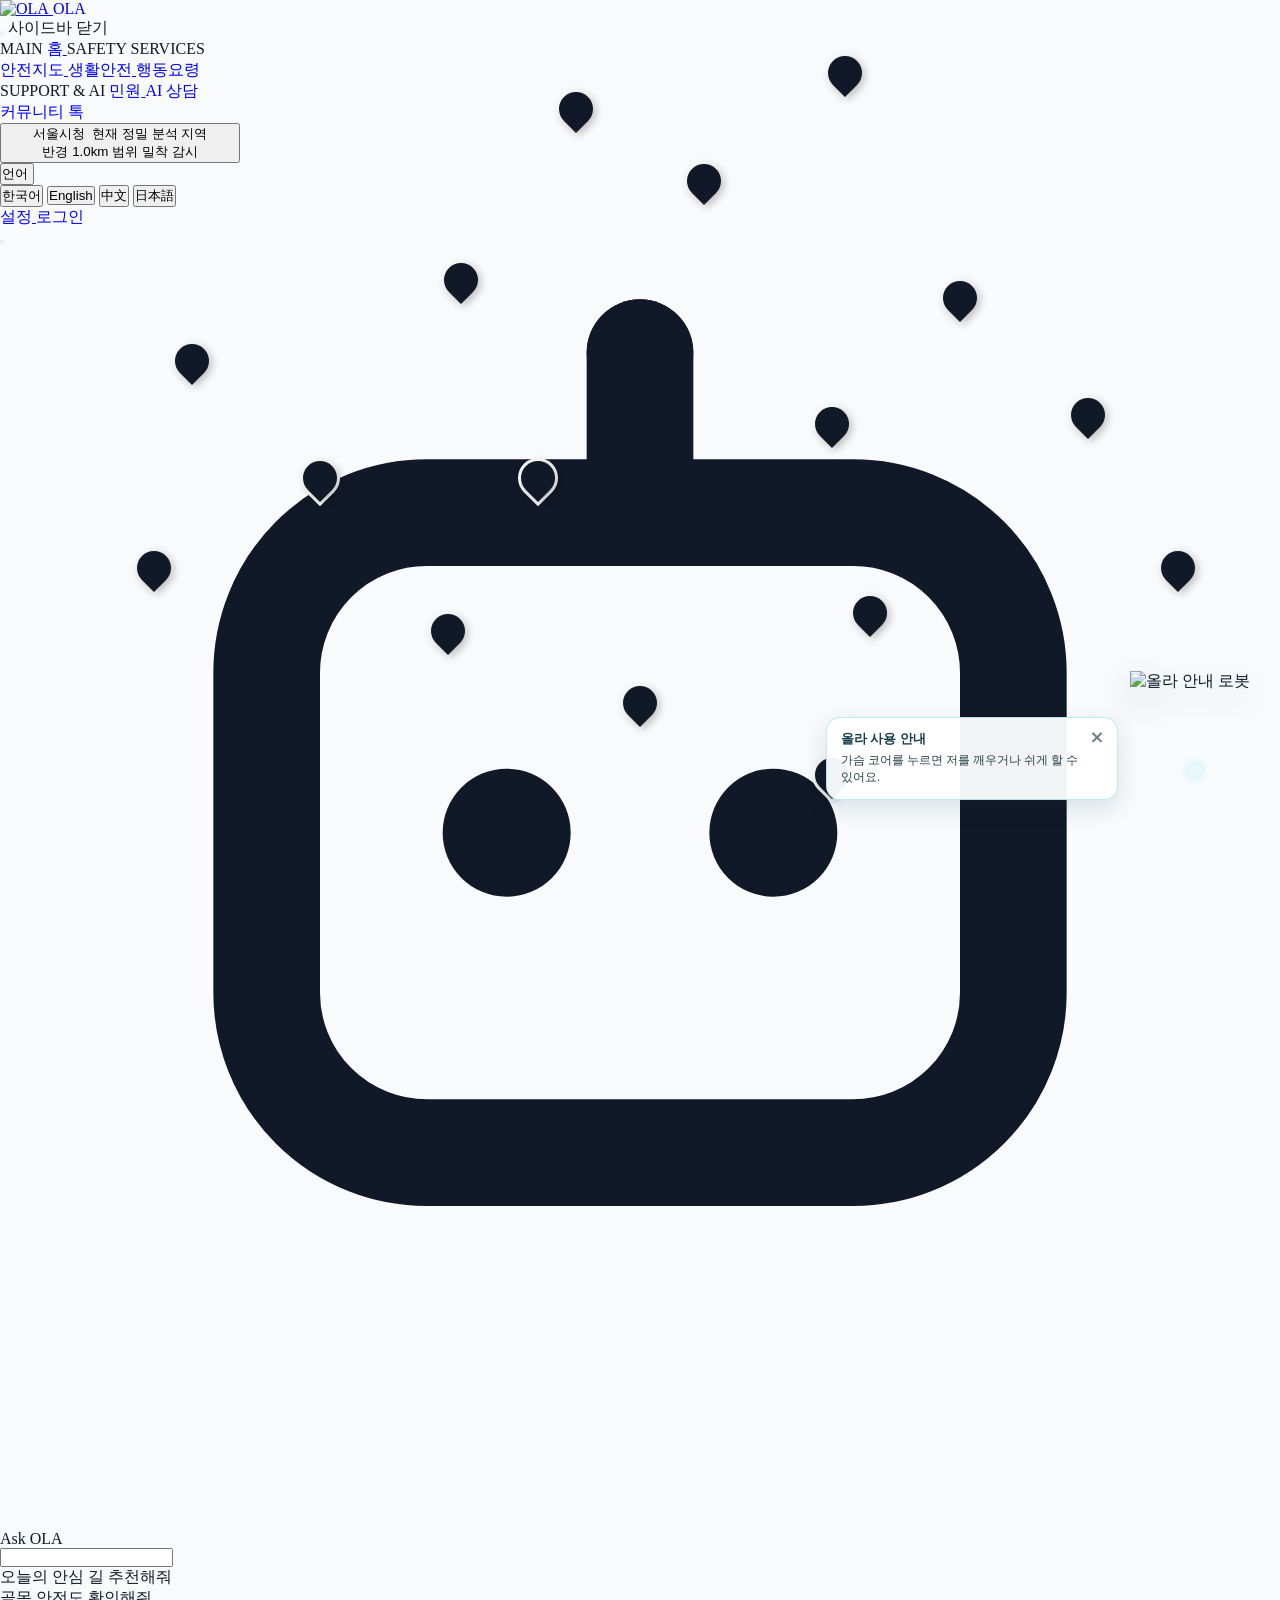
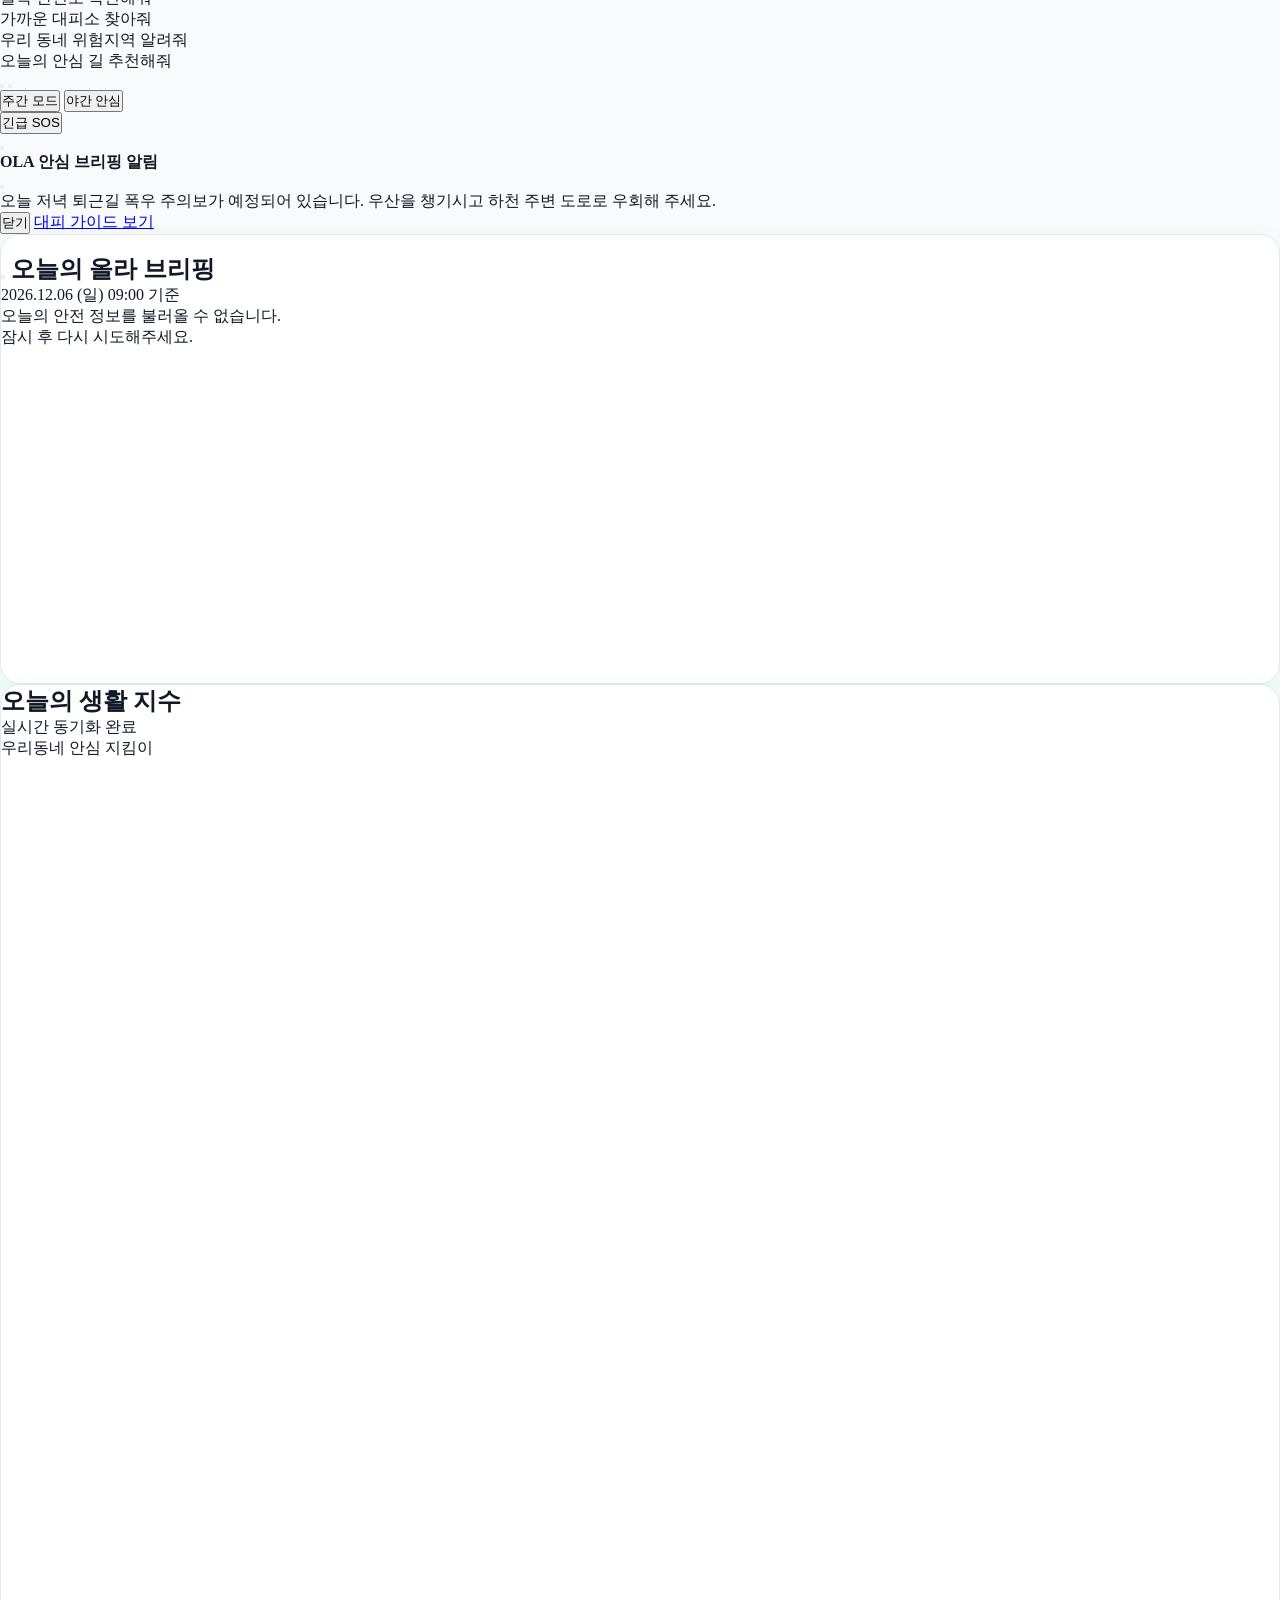
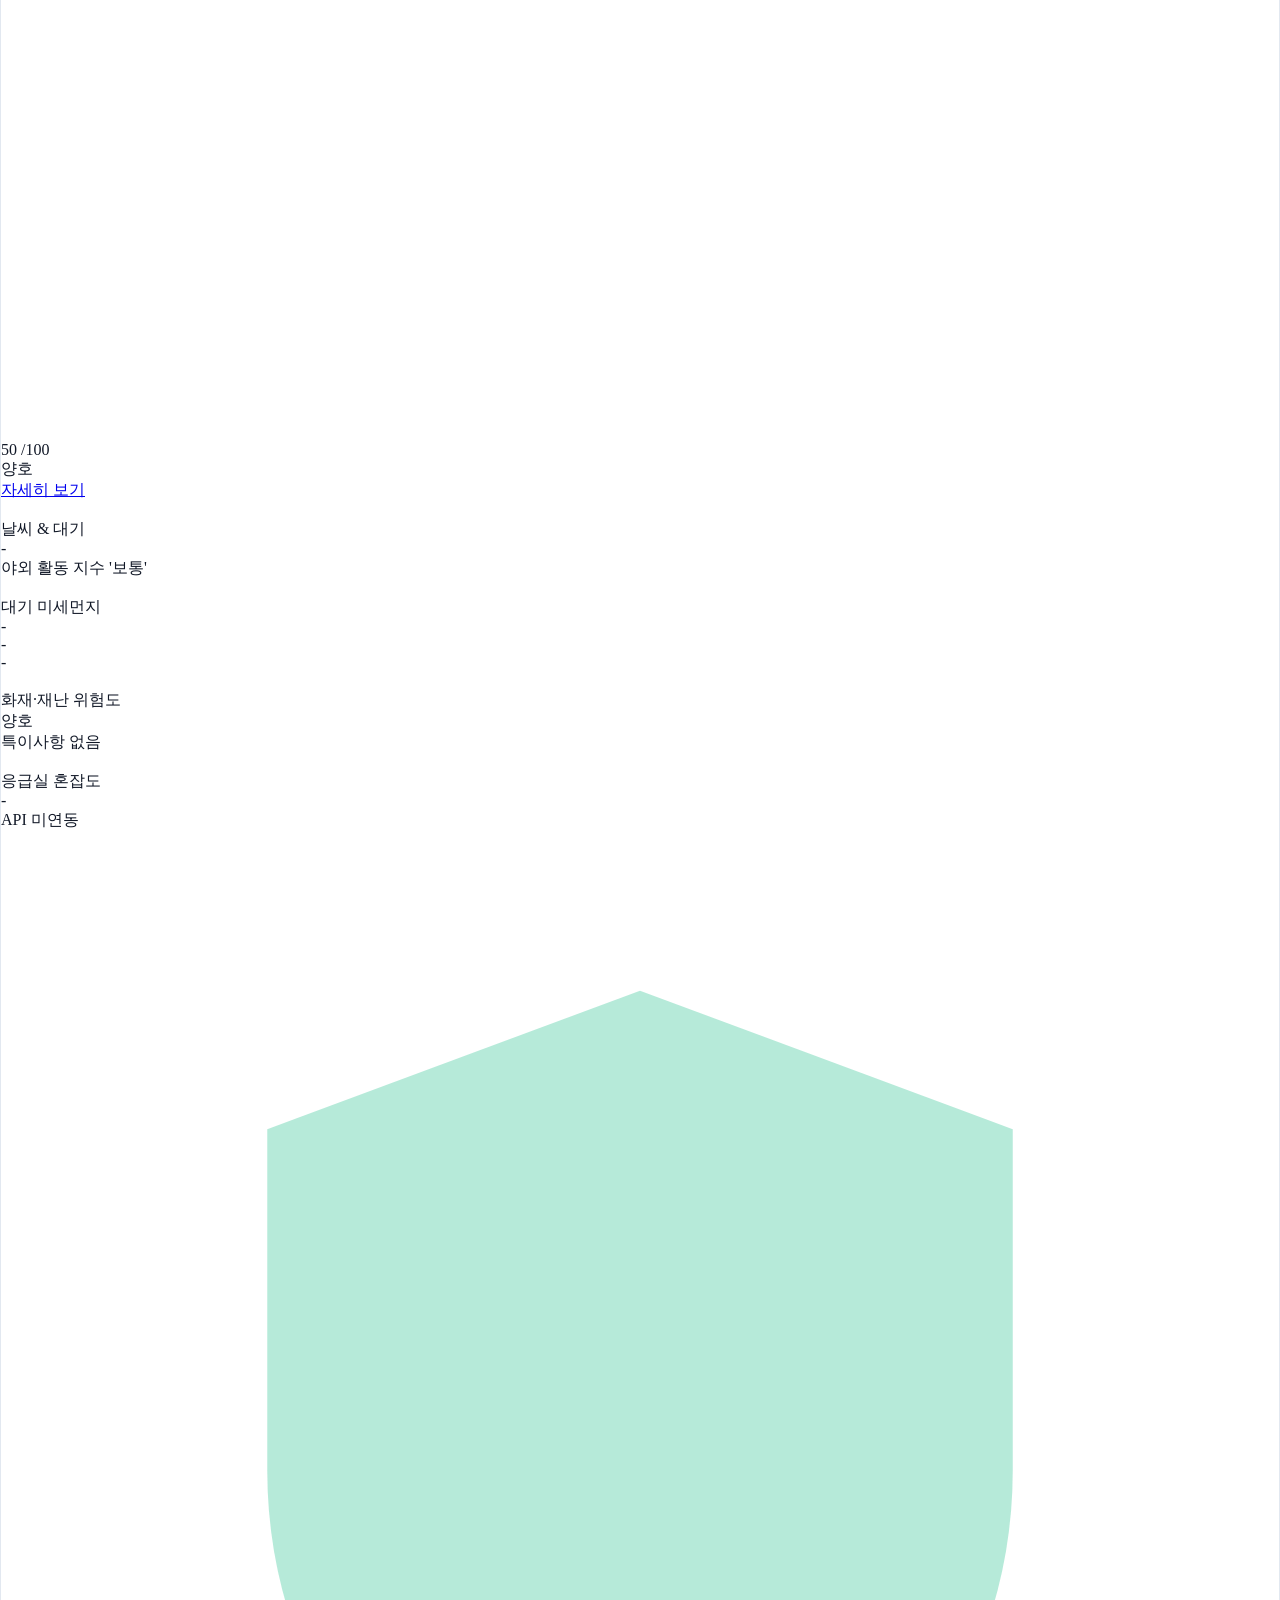
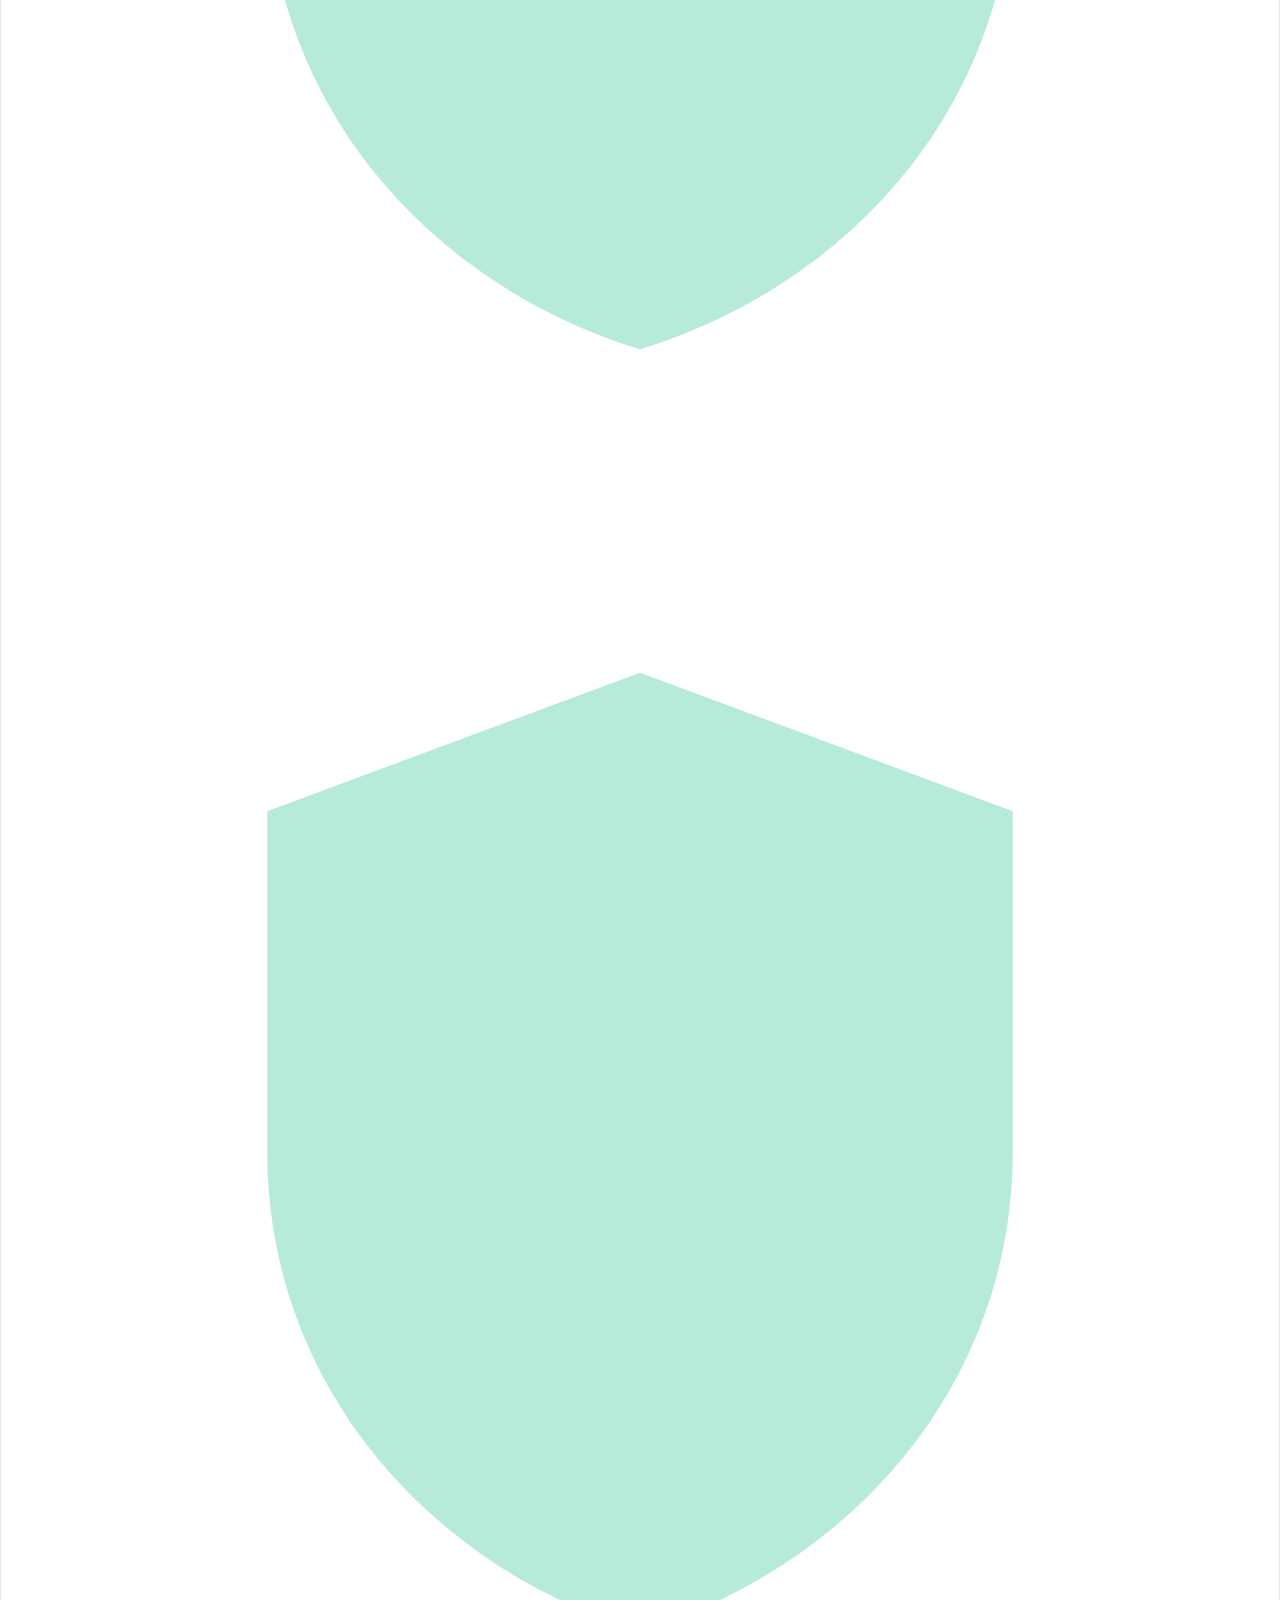
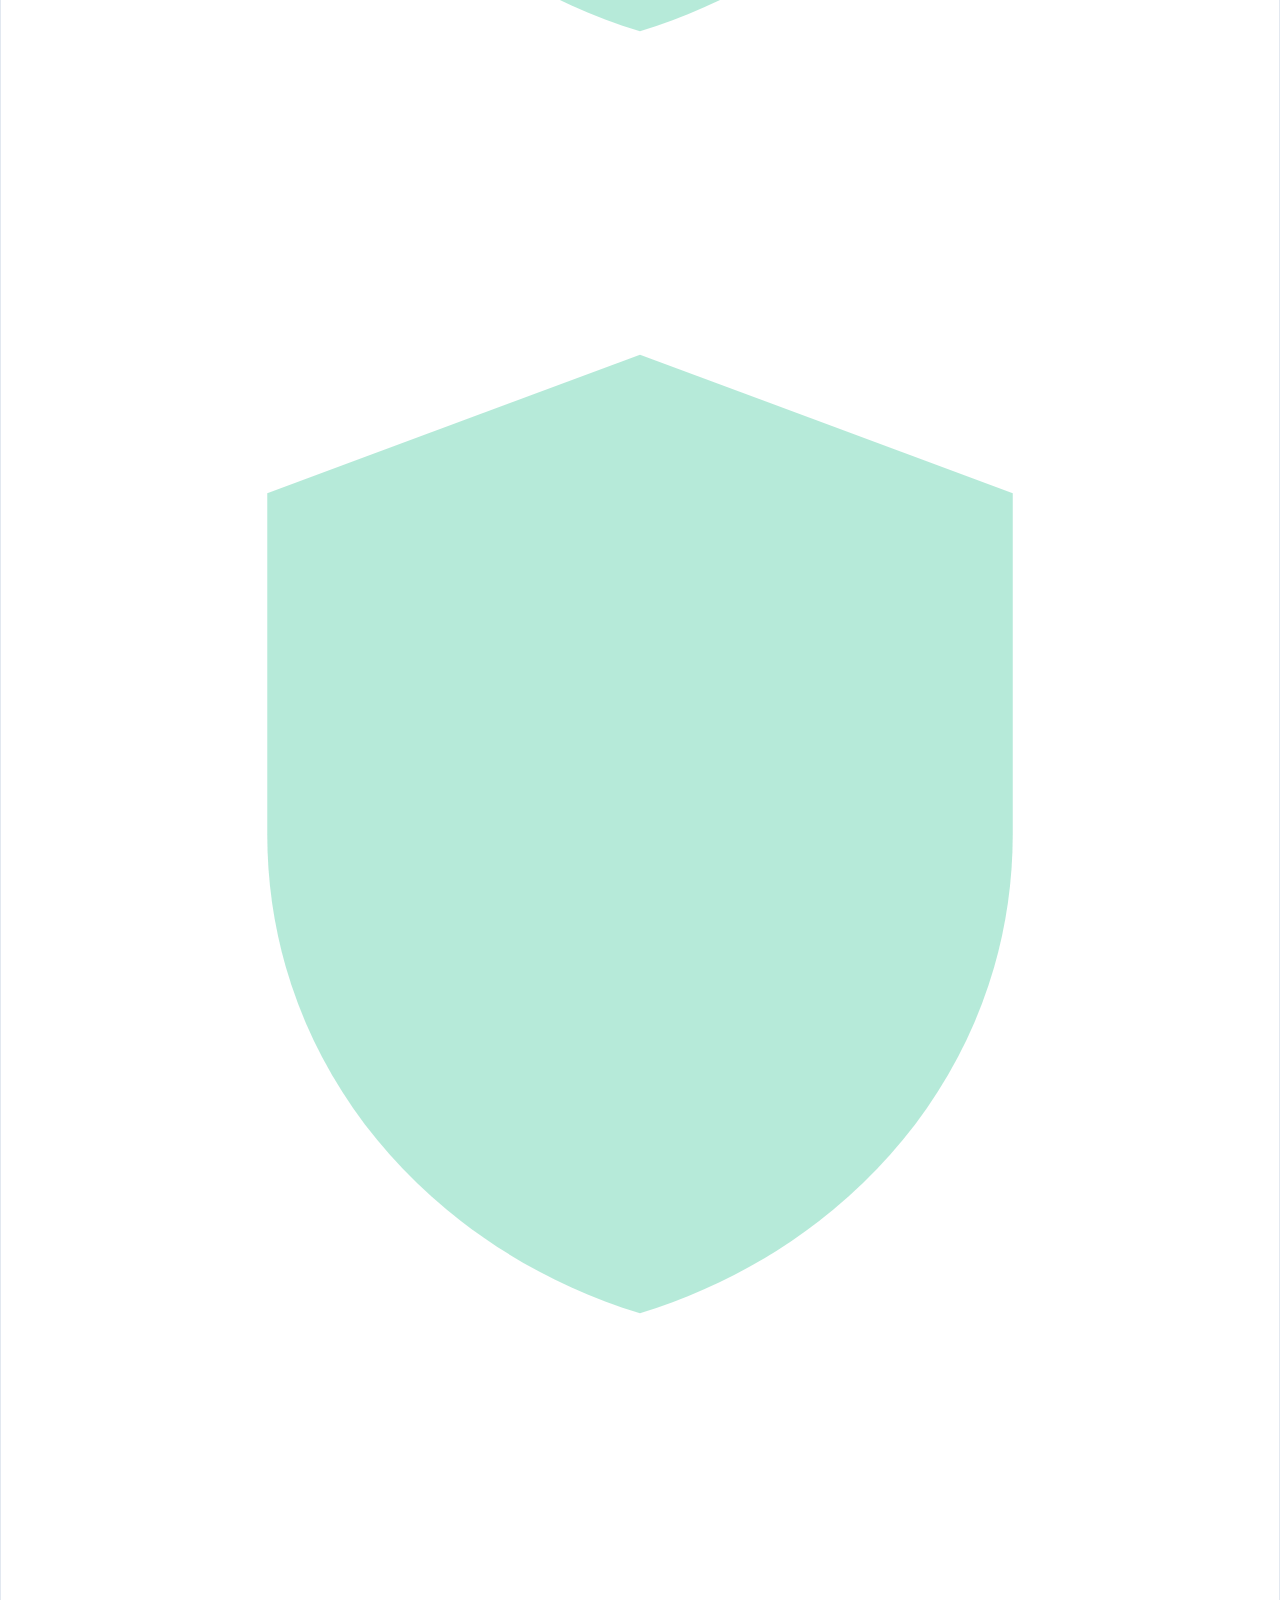
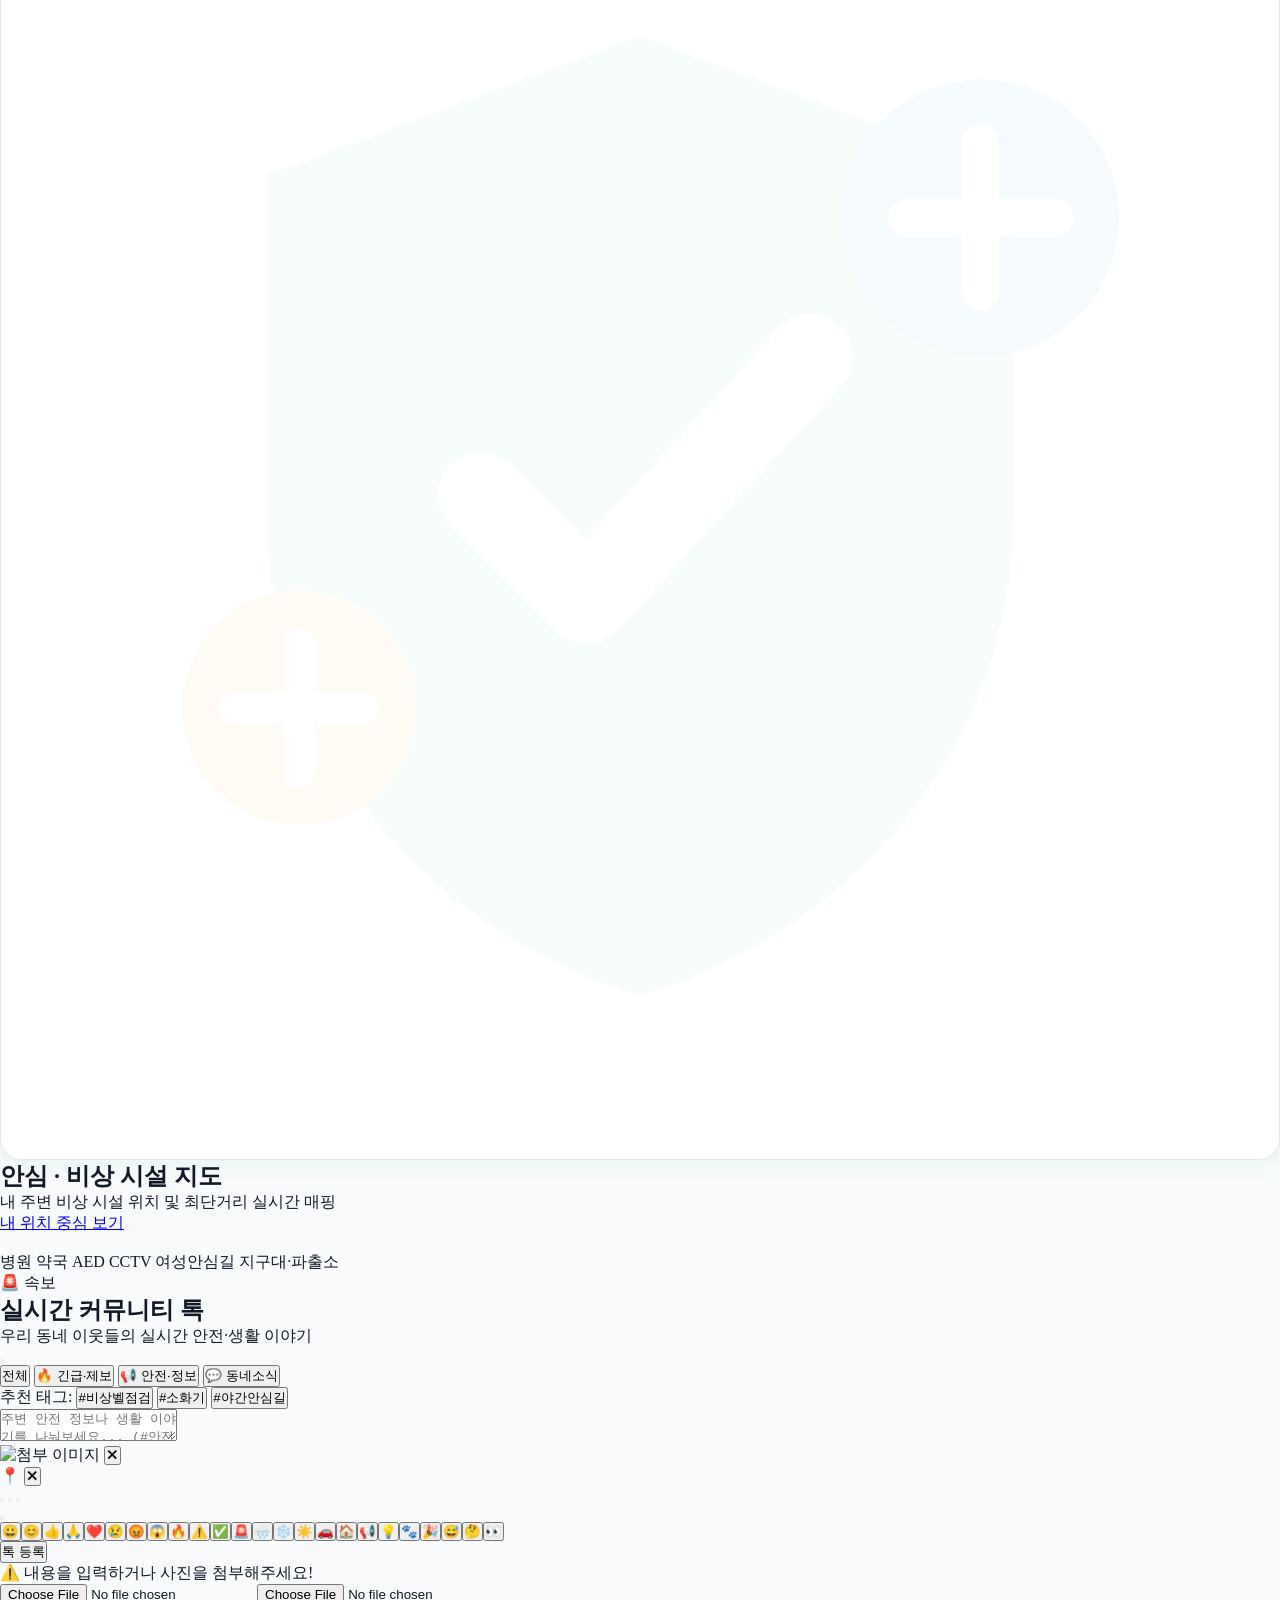
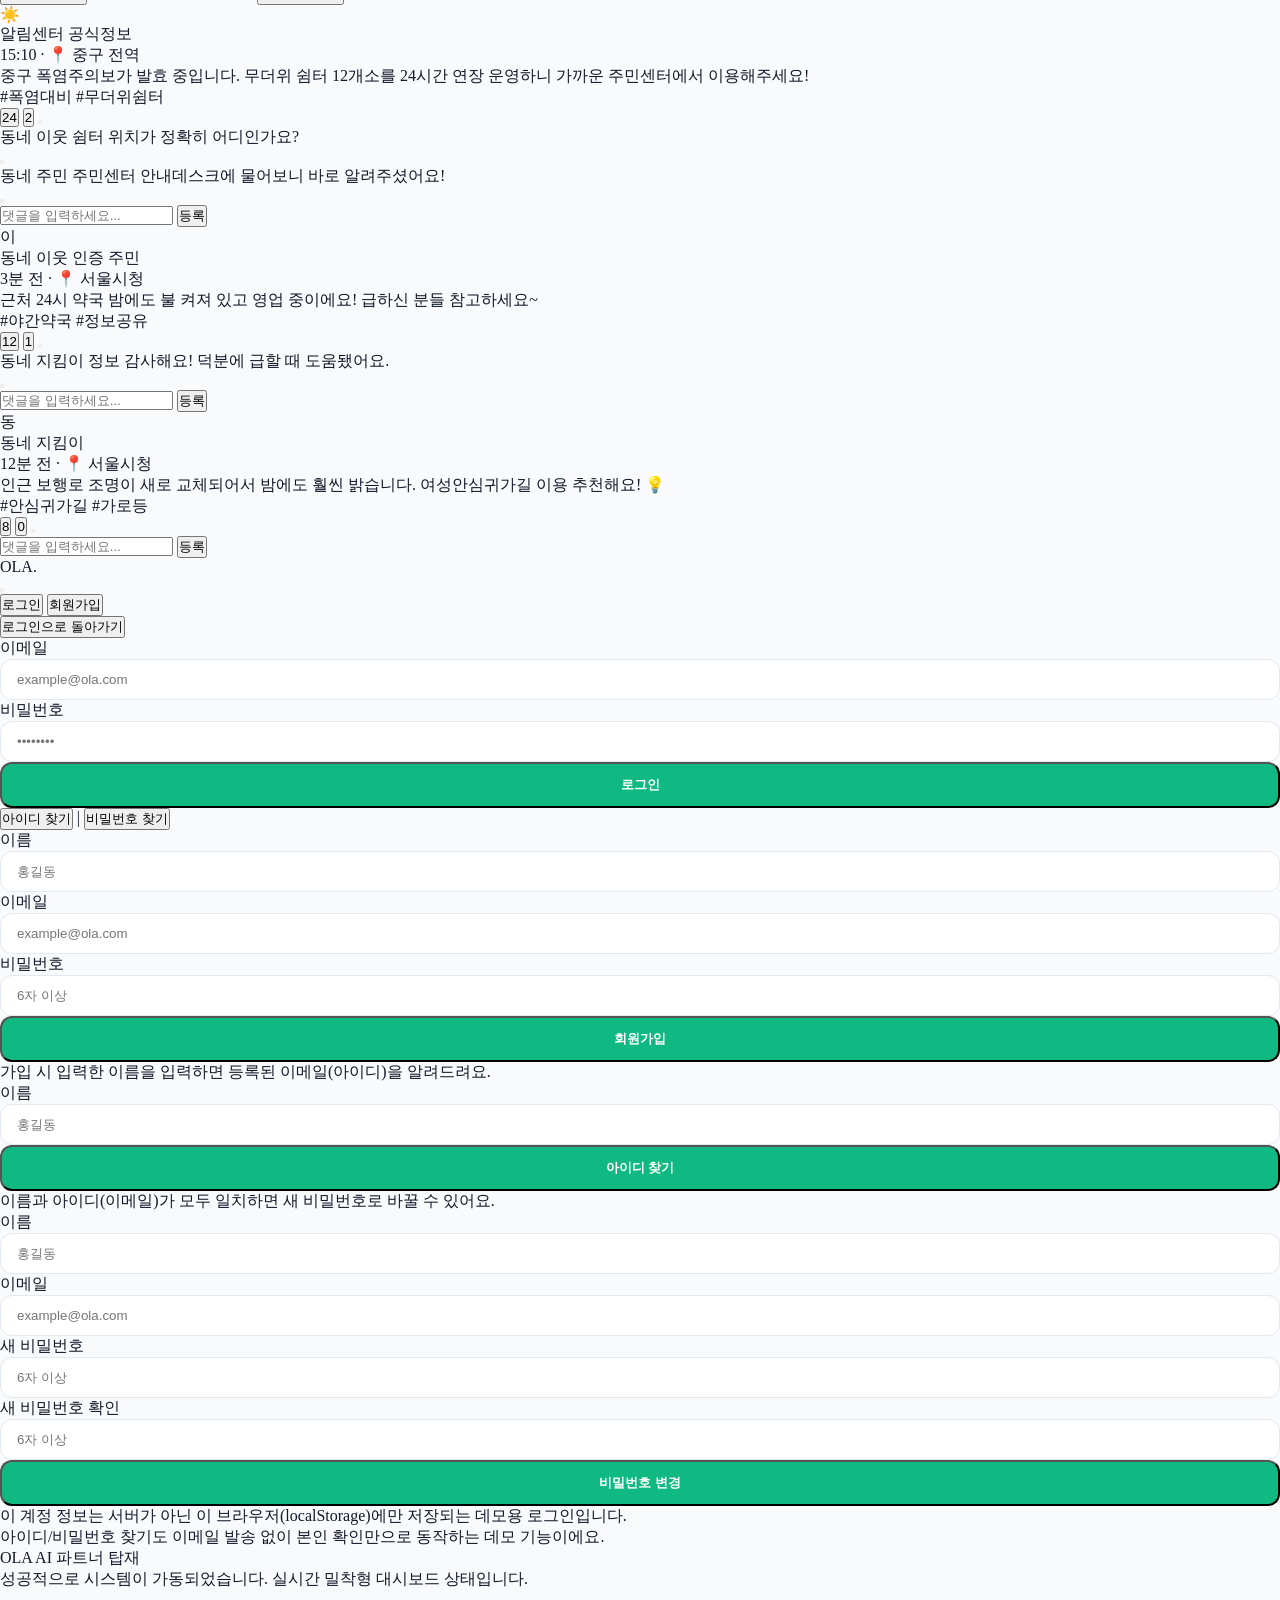
==== index.html @ 5ae1d0b9 "Add files via upload" ====
<!DOCTYPE html>
<html lang="ko">

<head>
    <meta charset="UTF-8">
    <meta name="viewport" content="width=device-width, initial-scale=1.0">
    <title>Ask OLA | 홈</title>

    <!-- 폰트 설정 (Pretendard) -->
    <link rel="stylesheet" as="style" crossorigin
        href="https://cdn.jsdelivr.net/gh/orioncactus/pretendard@v1.3.9/dist/web/static/pretendard.css" />

    <!-- 아이콘 라이브러리 (추후 assets/icons/ 내부의 svg 파일로 교체 가능) -->
    <script src="https://unpkg.com/lucide@latest"></script>

    <!-- Tailwind CSS (CDN) -->
    <script src="https://cdn.tailwindcss.com"></script>
    <script src="js/tailwind-config.js"></script>

    <!-- CSS 모음 -->
    <!-- ola-2d-svg.css / ola-bot.css 뒤에 붙은 ?v=... 는 캐시 버스팅용이다: run_ola.bat이 띄우는
         python http.server는 Cache-Control 헤더를 따로 안 보내서, 파일을 고쳐도 브라우저가 예전
         버전을 계속 쓰는 경우가 있었다(수면 확인 팝업이 코드는 맞는데 안 뜨는 것처럼 보였던 원인
         중 하나). 쿼리 문자열이 바뀌면 브라우저가 완전히 새 파일로 취급해서 이 문제가 사라진다. -->
    <link rel="stylesheet" href="css/ola-2d-svg.css?v=20260806b">
    <link rel="stylesheet" href="css/variables.css">
    <link rel="stylesheet" href="css/reset.css">
    <link rel="stylesheet" href="css/layout.css">
    <link rel="stylesheet" href="css/components.css">
    <link rel="stylesheet" href="css/home.css">
    <link rel="stylesheet" href="css/ola-bot.css?v=20260806b">
</head>

<body class="flex h-screen overflow-hidden text-sm sm:text-base font-sans">

    <!-- 좌측 내비게이션 사이드바 -->
    <aside id="sidebar"
        class="sidebar-expanded sidebar-transition bg-white h-full border-r border-border flex flex-col relative flex-shrink-0 z-40 shadow-sm">
        <!-- 로고 영역 + 토글 버튼 (Gemini 스타일) -->
        <div class="h-20 flex items-center justify-between pl-7 pr-4 border-b border-border">
            <a href="landing.html" onclick="return uiJS.handleLogoClick(event)"
                class="logo-link flex items-center gap-2.5 cursor-pointer relative">
                <span class="relative w-7 h-7 flex-shrink-0 block">
                    <img src="assets/logo/connect.png" alt="OLA"
                        class="logo-toggle-icon-default w-7 h-7 object-contain absolute inset-0">
                    <i data-lucide="panel-left-open"
                        class="logo-toggle-icon-hover w-7 h-7 absolute inset-0 text-gray-400"></i>
                </span>
                <span class="logo-text text-xl font-bold text-dark tracking-tight">OLA</span>
                <span
                    class="logo-toggle-tooltip pointer-events-none absolute left-full ml-2 top-1/2 -translate-y-1/2 whitespace-nowrap bg-dark text-white text-xs font-medium px-3 py-1.5 rounded-lg opacity-0 invisible transition-opacity z-50">사이드바
                    열기</span>
            </a>
            <div class="sidebar-toggle-standalone relative group flex-shrink-0">
                <button id="toggleBtn" onclick="uiJS.toggleSidebar()"
                    class="flex items-center justify-center w-8 h-8 rounded-lg text-gray-400 hover:bg-bg hover:text-dark transition-colors">
                    <i data-lucide="panel-left" class="w-5 h-5 group-hover:hidden"></i>
                    <i data-lucide="panel-left-close" id="toggleIcon" class="w-5 h-5 hidden group-hover:block"></i>
                </button>
                <span id="toggleText"
                    class="pointer-events-none absolute left-full ml-2 top-1/2 -translate-y-1/2 whitespace-nowrap bg-dark text-white text-xs font-medium px-3 py-1.5 rounded-lg opacity-0 invisible group-hover:opacity-100 group-hover:visible transition-opacity z-50">사이드바
                    닫기</span>
            </div>
        </div>

        <!-- 메뉴 영역 -->
        <nav class="flex-1 overflow-y-auto py-4 px-4 flex flex-col gap-1.5">
            <p class="nav-text px-3 text-[10px] font-bold text-gray-400 tracking-wider">MAIN</p>
            <a href="index.html"
                class="nav-item nav-home flex items-center gap-3 px-3 py-2.5 rounded-xl bg-white text-sky-600 border-l-4 border-sky-500 shadow-md relative z-10 transition-colors">
                <i data-lucide="home" class="w-5 h-5 text-sky-500"></i>
                <span class="nav-text" data-i18n="nav.home">홈</span>
            </a>

            <p class="nav-text px-3 text-[10px] font-bold text-gray-400 tracking-wider mt-2">SAFETY SERVICES</p>
            <a href="./pages/map.html"
                class="nav-item nav-map flex items-center gap-3 px-3 py-2.5 rounded-xl text-dark hover:bg-bg transition-colors">
                <i data-lucide="map" class="w-5 h-5 text-gray-400"></i>
                <span class="nav-text" data-i18n="nav.map">안전지도</span>
            </a>

            <a href="./pages/safety.html"
                class="nav-item nav-safety flex items-center gap-3 px-3 py-2.5 rounded-xl text-dark hover:bg-bg transition-colors">
                <i data-lucide="shield-check" class="w-5 h-5 text-gray-400"></i>
                <span class="nav-text" data-i18n="nav.safety">생활안전</span>
            </a>

            <a href="./pages/emergency.html"
                class="nav-item nav-emergency flex items-center gap-3 px-3 py-2.5 rounded-xl text-dark hover:bg-bg transition-colors">
                <i data-lucide="heart-pulse" class="w-5 h-5 text-gray-400"></i>
                <span class="nav-text" data-i18n="nav.emergency">행동요령</span>
            </a>

            <p class="nav-text px-3 text-[10px] font-bold text-gray-400 tracking-wider mt-2">SUPPORT &amp; AI</p>
            <a href="./pages/complaint.html"
                class="nav-item nav-complaint flex items-center gap-3 px-3 py-2.5 rounded-xl text-dark hover:bg-bg transition-colors">
                <i data-lucide="file-text" class="w-5 h-5 text-gray-400"></i>
                <span class="nav-text" data-i18n="nav.complaint">민원</span>
            </a>

            <a href="./pages/consult.html"
                class="nav-item nav-consult flex items-center gap-3 px-3 py-2.5 rounded-xl text-dark hover:bg-bg transition-colors">
                <i data-lucide="message-circle" class="w-5 h-5 text-gray-400"></i>
                <span class="nav-text" data-i18n="nav.consult">AI 상담</span>
            </a>

            <a href="index.html#community-talk"
                class="nav-item nav-community flex items-center gap-3 px-3 py-2.5 rounded-xl text-dark hover:bg-bg transition-colors">
                <i data-lucide="users" class="w-5 h-5 text-gray-400"></i>
                <span class="nav-text" data-i18n="nav.community">커뮤니티 톡</span>
            </a>

            <!-- 위치 기반 설정 (반경 2km 디폴트) -->
            <button id="location-btn" onclick="olaLocationUI.useMyLocation()"
                class="w-full mt-4 flex flex-col items-start gap-1 bg-white px-4 py-2.5 rounded-xl border border-border shadow-sm text-left hover:bg-gray-50 hover:border-primary transition-colors">
                <span class="w-full flex items-center gap-2">
                    <i data-lucide="map-pin" class="w-5 h-5 text-primary flex-shrink-0"></i>
                    <span id="current-location" class="nav-text flex-1 font-bold text-dark text-sm">서울시청</span>
                    <i data-lucide="navigation" id="location-btn-icon"
                        class="nav-text w-3.5 h-3.5 text-gray-300 flex-shrink-0"></i>
                </span>
                <span class="nav-text text-xs text-gray-500 pl-7" data-i18n="nav.currentAreaLabel">현재 정밀 분석 지역</span>
                <span id="current-location-radius" class="nav-text text-xs text-gray-400 pl-7">반경 2.0km 범위 밀착 감시</span>
            </button>
        </nav>

        <!-- 하단 메뉴 -->
        <div class="p-4 border-t border-border flex flex-col gap-1 mb-2">
            <div class="relative" data-i18n-switcher>
                <button type="button" data-lang-btn
                    class="w-full flex items-center gap-3 px-3 py-2 rounded-lg text-gray-500 hover:text-dark transition-colors">
                    <i data-lucide="globe" class="w-5 h-5 flex-shrink-0"></i>
                    <span class="nav-text text-sm flex-1 text-left" data-i18n="common.language">언어</span>
                    <i data-lucide="chevron-up" class="w-4 h-4 nav-text flex-shrink-0"></i>
                </button>
                <div data-lang-menu
                    class="hidden absolute left-0 bottom-full mb-1 w-40 bg-white border border-border rounded-xl shadow-lg overflow-hidden z-50">
                </div>
            </div>
            <a href="pages/mypage.html"
                class="flex items-center gap-3 px-3 py-2 rounded-lg text-gray-500 hover:text-dark transition-colors">
                <i data-lucide="settings" class="w-5 h-5"></i>
                <span class="nav-text text-sm" data-i18n="nav.settings">설정</span>
            </a>
            <a href="#" id="sidebar-auth-link" onclick="olaAuthUI.handleSidebarAuthClick(); return false;"
                class="flex items-center gap-3 px-3 py-2 rounded-lg text-gray-500 hover:text-dark transition-colors">
                <i data-lucide="log-in" class="w-5 h-5" id="sidebar-auth-icon"></i>
                <span class="nav-text text-sm" id="sidebar-auth-text">로그인</span>
            </a>
        </div>
    </aside>

    <!-- 메인 컨텐츠 영역 -->
    <main class="flex-1 flex flex-col h-full bg-bg relative w-full">

        <!-- 상단 헤더 -->
        <header class="h-20 bg-white z-10 border-b border-border px-4 sm:px-6 lg:px-10">
            <div
                class="max-w-6xl mx-auto h-full flex items-center justify-between lg:grid lg:grid-cols-4 lg:gap-6">
                <!-- 모바일용 메뉴 버튼 -->
                <button onclick="uiJS.toggleSidebar()" class="md:hidden text-dark p-2">
                    <i data-lucide="menu" class="w-6 h-6"></i>
                </button>

                <div class="flex-1 lg:col-span-3 mx-2 lg:mx-0 min-w-0 flex items-center">
                    <div
                        class="relative flex-1 min-w-0 max-w-md bg-white border border-blue-200 rounded-full focus-within:border-blue-400 transition-colors flex items-center">
                        <span class="flex items-center gap-1.5 text-sm font-bold text-blue-900 flex-shrink-0 pl-4 pr-2 py-2">
                            <svg viewBox="0 0 24 24" fill="none" stroke="currentColor" stroke-width="2"
                                stroke-linecap="round" stroke-linejoin="round" class="w-4 h-4" aria-hidden="true">
                                <line x1="12" y1="2" x2="12" y2="5"></line>
                                <circle cx="12" cy="2" r="1" fill="currentColor" stroke="none"></circle>
                                <rect x="5" y="5" width="14" height="12" rx="3"></rect>
                                <circle cx="9.5" cy="11" r="1.2" fill="currentColor" stroke="none"></circle>
                                <circle cx="14.5" cy="11" r="1.2" fill="currentColor" stroke="none"></circle>
                            </svg>
                            <span class="hidden sm:inline">Ask OLA</span>
                        </span>
                        <span class="w-px h-4 bg-blue-100 flex-shrink-0"></span>
                        <div class="relative flex-1 min-w-0">
                            <input type="text" id="home-search-input" placeholder=""
                                oninput="olaSearchPlaceholderToggle()" onfocus="olaSearchPlaceholderToggle()"
                                onblur="olaSearchPlaceholderToggle()"
                                onkeydown="if(event.key==='Enter'){event.preventDefault();olaHomeSearchSubmit();}"
                                class="relative z-10 w-full bg-transparent pl-3 pr-16 py-2 text-sm text-dark outline-none">
                            <div id="home-search-rotator"
                                class="absolute left-3 right-16 top-1/2 -translate-y-1/2 h-5 overflow-hidden pointer-events-none"
                                aria-hidden="true">
                                <ul class="home-search-rotator-list text-sm text-gray-400 leading-5">
                                    <li class="h-5" data-i18n="search.rotator1">오늘의 안심 길 추천해줘</li>
                                    <li class="h-5" data-i18n="search.rotator2">골목 안전도 확인해줘</li>
                                    <li class="h-5" data-i18n="search.rotator3">가까운 대피소 찾아줘</li>
                                    <li class="h-5" data-i18n="search.rotator4">우리 동네 위험지역 알려줘</li>
                                    <li class="h-5" aria-hidden="true" data-i18n="search.rotator1">오늘의 안심 길 추천해줘</li>
                                </ul>
                            </div>
                            <button type="button" id="home-voice-btn" onclick="olaVoiceSearch()" title="음성으로 검색" data-i18n-title="header.voiceSearch"
                                class="absolute right-8 top-1/2 -translate-y-1/2 text-blue-900 hover:text-blue-950 transition-colors z-20">
                                <i data-lucide="mic" class="w-4 h-4"></i>
                            </button>
                            <button type="button" title="검색" onclick="olaHomeSearchSubmit()" data-i18n-title="header.search"
                                class="absolute right-2.5 top-1/2 -translate-y-1/2 text-blue-900 hover:text-blue-950 transition-colors z-20">
                                <i data-lucide="search" class="w-4 h-4"></i>
                            </button>
                        </div>
                    </div>
                </div>

                <div class="flex items-center justify-end gap-2 flex-shrink-0">
                    <!-- 주간/야간 모드 토글 -->
                    <div class="bg-gray-100 rounded-full p-1 flex items-center gap-1 whitespace-nowrap flex-shrink-0">
                        <button id="theme-btn-day" onclick="olaTheme.set('day')"
                            class="flex items-center gap-1 px-3 py-1.5 text-xs font-bold rounded-full bg-white text-dark shadow-sm transition-all duration-300 whitespace-nowrap">
                            <i data-lucide="sun" class="w-3.5 h-3.5 text-amber-400"></i> <span class="hidden md:inline" data-i18n="header.dayMode">주간 모드</span>
                        </button>
                        <button id="theme-btn-night" onclick="olaTheme.set('night')"
                            class="flex items-center gap-1 px-3 py-1.5 text-xs font-semibold rounded-full text-gray-500 hover:text-dark transition-all duration-300 whitespace-nowrap">
                            <i data-lucide="moon" class="w-3.5 h-3.5"></i> <span class="hidden md:inline" data-i18n="header.nightMode">야간 안심</span>
                        </button>
                    </div>
                    <!-- 긴급 SOS -->
                    <button type="button" onclick="olaSOS.open()"
                        class="flex items-center gap-1 px-3 py-1.5 rounded-full bg-red-50 text-red-600 text-xs font-bold hover:bg-red-100 transition-colors whitespace-nowrap flex-shrink-0">
                        <i data-lucide="siren" class="w-3.5 h-3.5"></i> <span class="hidden md:inline" data-i18n="header.sos">긴급 SOS</span>
                    </button>
                    <span class="w-px h-5 bg-slate-200 flex-shrink-0"></span>
                    <div class="relative flex-shrink-0">
                        <button id="notif-bell-btn" onclick="olaNotif.toggle()"
                            class="relative p-2 text-gray-500 hover:text-primary transition-colors">
                            <i data-lucide="bell" id="notif-bell-icon" class="w-6 h-6 bell-ring"></i>
                            <span class="absolute top-1 right-1 w-2 h-2 bg-amber-500 rounded-full"></span>
                        </button>
                        <div id="notif-panel"
                            class="hidden absolute -right-14 top-full mt-2 w-80 bg-white rounded-2xl shadow-xl border border-border overflow-hidden z-[9999] text-left">
                            <div
                                class="absolute -top-1.5 right-16 w-3 h-3 bg-white border-t border-l border-border rotate-45">
                            </div>
                            <div class="flex items-center justify-between px-4 pt-4 pb-2">
                                <h4 class="font-bold text-dark text-sm" data-i18n="header.notifTitle">OLA 안심 브리핑 알림</h4>
                                <button onclick="olaNotif.close()" class="text-gray-400 hover:text-dark">
                                    <i data-lucide="x" class="w-4 h-4"></i>
                                </button>
                            </div>
                            <div class="px-4 pb-4">
                                <p class="text-xs text-gray-500 leading-relaxed" data-i18n="header.notifSample">오늘 저녁 퇴근길 폭우 주의보가 예정되어 있습니다.
                                    우산을 챙기시고 하천 주변 도로로 우회해 주세요.</p>
                            </div>
                            <div class="flex border-t border-border">
                                <button onclick="olaNotif.close()"
                                    class="flex-1 py-3 text-xs font-bold text-gray-500 hover:bg-bg transition-colors" data-i18n="common.close">닫기</button>
                                <a href="pages/emergency.html"
                                    class="flex-1 py-3 text-xs font-bold text-primary hover:bg-emerald-50 transition-colors text-center border-l border-border"><span data-i18n="header.viewShelterGuide">대피 가이드 보기</span></a>
                            </div>
                        </div>
                    </div>
                    <a href="pages/mypage.html" id="header-avatar-link"
                        class="w-10 h-10 flex-shrink-0 rounded-full bg-emerald-600 text-white flex items-center justify-center font-bold cursor-pointer border border-white shadow-sm">
                        <span id="header-avatar-inner"><i data-lucide="user" class="w-5 h-5"></i></span>
                    </a>
                </div>
            </div>
        </header>

        <!-- 스크롤 가능한 본문 -->
        <div class="page-scroll flex-1 min-h-0 overflow-y-auto px-4 sm:px-6 lg:px-10 pt-6 pb-10">

            <section id="view-home" class="max-w-6xl mx-auto space-y-6">

                <!-- 오늘의 올라 브리핑 (전체 폭, 이미지 실제 비율에 맞춰 높이 자동 조정 - 내용이 이미지보다 길어도 잘리지 않음) -->
                <div class="w-full ola-card relative overflow-hidden grid" style="min-height: 450px"
                    data-ola-drop-zone="true" data-ola-context="home-briefing">
                    <img src="assets/images/9_2.png" alt=""
                        class="w-full h-auto self-start [grid-area:1/1] rounded-t-[20px]">
                    <div class="relative z-10 [grid-area:1/1] p-5 flex flex-col justify-start">
                        <div class="relative z-10 lg:max-w-[38%]">
                            <div class="bg-bg rounded-xl p-4 min-h-[280px] flex flex-col">
                                <div class="flex items-start justify-between gap-2 mb-5">
                                    <h2 class="text-base font-bold flex items-center gap-2.5 text-dark">
                                        <button type="button" id="briefing-speak-btn" onclick="olaSpeakBriefing()" title="음성으로 듣기" data-i18n-title="home.briefingVoiceTitle"
                                            class="w-8 h-8 rounded-lg bg-primary text-white flex items-center justify-center flex-shrink-0 hover:bg-emerald-600 hover:scale-110 hover:shadow-md active:scale-95 transition-all cursor-pointer">
                                            <i data-lucide="megaphone" id="briefing-speak-icon" class="w-4 h-4"></i>
                                        </button>
                                        <span data-i18n="home.briefingHeading">오늘의 올라 브리핑</span>
                                    </h2>
                                    <span id="briefing-time" class="text-xs text-gray-400 whitespace-nowrap pt-1.5">2026.07.07
                                        (화) 09:00 기준</span>
                                </div>

                                <p id="ai-briefing-text" class="text-base text-dark font-medium leading-relaxed break-keep" data-i18n="home.briefingLoadingText">
                                    오늘의 브리핑을 불러오는 중입니다.
                                </p>
                                <div id="ai-briefing-loading" class="flex justify-center mt-4">
                                    <i data-lucide="loader-circle" class="w-5 h-5 text-primary animate-spin"></i>
                                </div>

                            </div>
                        </div>
                    </div>
                </div>

                <!-- 오늘의 생활 지수 (전체 너비): 안전도(2행 병합) + 날씨·미세먼지·화재·응급실(2x2, 동일 크기) -->
                <div class="ola-card p-6" data-ola-drop-zone="true" data-ola-context="life-index">
                    <div class="flex items-center justify-between mb-4 pb-4 border-b border-slate-100">
                        <h2 class="text-base font-bold flex items-center gap-2">
                            <i data-lucide="zap" class="w-4 h-4 text-primary"></i> <span data-i18n="home.lifeIndexHeading">오늘의 생활 지수</span>
                        </h2>
                        <span class="text-[10px] text-white bg-emerald-500 font-bold flex items-center gap-1 px-2 py-1 rounded-full">
                            <span class="w-1.5 h-1.5 rounded-full bg-white animate-pulse"></span> <span data-i18n="home.liveSyncDone">실시간 동기화 완료</span>
                        </span>
                    </div>
                    <div id="lifestyle-index-grid" class="grid grid-cols-1 md:grid-cols-[308px_560px_1fr] gap-3">
                        <!-- 고정 1: 우리동네 안심 지킴이 (AI OLA Safety Companion, 폭 고정, 좌측) -->
                        <div class="relative overflow-hidden rounded-xl p-4 text-white flex flex-col items-center justify-between text-center bg-gradient-to-br from-emerald-500 via-teal-600 to-cyan-700">
                            <div class="absolute -right-8 -bottom-8 w-32 h-32 bg-white/10 rounded-full blur-2xl pointer-events-none"></div>
                            <div class="absolute -left-6 -top-6 w-24 h-24 bg-emerald-300/20 rounded-full blur-xl pointer-events-none"></div>

                            <p class="relative z-10 self-start text-xs font-extrabold text-emerald-100/90 mt-6" data-i18n="home.safetyGuardianLabel">우리동네 안심 지킴이</p>

                            <div class="relative z-10 flex-1 flex flex-col items-center justify-center min-h-0">
                                <div class="relative w-32 h-32 mb-3 animate-subtle-float">
                                    <svg class="relative w-full h-full -rotate-90" viewBox="0 0 120 120">
                                        <circle cx="60" cy="60" r="55" fill="none" stroke="rgba(255,255,255,0.25)" stroke-width="7"></circle>
                                        <circle data-life-safety-ring cx="60" cy="60" r="55" fill="none" stroke="#ffffff" stroke-width="7"
                                            stroke-linecap="round" stroke-dasharray="345.6" stroke-dashoffset="345.6"></circle>
                                    </svg>
                                    <div class="absolute inset-0 flex flex-col items-center justify-center">
                                        <span class="text-3xl font-extrabold leading-none"><span data-life-safety-score>-</span></span>
                                        <span class="text-xs font-bold text-emerald-100/80 mt-0.5">/100</span>
                                    </div>
                                </div>

                                <span data-life-safety-label
                                    class="text-xl font-extrabold px-4 py-1 rounded-full bg-white/20">-</span>
                            </div>

                            <a href="pages/safety.html"
                                class="relative z-10 w-full mb-6 bg-white text-emerald-900 hover:bg-emerald-50 text-xs font-black py-2.5 rounded-xl shadow-md transition-all flex items-center justify-center gap-1">
                                <span data-i18n="home.viewMore">자세히 보기</span>
                                <i data-lucide="arrow-right" class="w-3 h-3"></i>
                            </a>
                        </div>

                        <!-- 날씨·미세먼지·화재·응급실 2x2 (폭 고정, 4개 카드 동일 크기), 나머지는 빈 공간 -->
                        <div class="grid grid-cols-2 gap-3">
                            <!-- 고정 2: 날씨 & 대기 (기온+날씨+강수확률) -->
                            <div class="min-h-[150px] border border-slate-200 rounded-xl p-4 flex items-center gap-3">
                                <img src="assets/images/날씨2.png" alt="" class="w-16 h-16 object-contain flex-shrink-0">
                                <div class="min-w-0">
                                    <p class="text-xs text-amber-600 font-medium mb-1" data-i18n="home.weatherAirLabel">날씨 &amp; 대기</p>
                                    <p class="text-xl font-bold text-dark leading-tight"><span data-life-temp>-</span> <span data-life-weather>-</span></p>
                                    <p class="text-xs text-gray-400 mt-2"><span data-i18n="home.outdoorIndexLabel">야외 활동 지수</span> '<span data-life-outdoor>-</span>'</p>
                                </div>
                            </div>
                            <!-- 고정 3: 대기 미세먼지 (등급 배지 + 진행바) -->
                            <div class="min-h-[150px] border border-slate-200 rounded-xl p-4 flex items-center gap-3">
                                <img src="assets/images/미세먼지.png" alt="" class="w-16 h-16 object-contain flex-shrink-0">
                                <div class="min-w-0 flex-1">
                                    <div class="flex items-center justify-between gap-1 mb-1">
                                        <p class="text-xs text-sky-600 font-medium" data-i18n="home.dustLabel">대기 미세먼지</p>
                                        <span data-life-dust-badge
                                            class="text-[9px] font-bold px-1.5 py-0.5 rounded-full bg-slate-100 text-slate-500 flex-shrink-0 whitespace-nowrap">-</span>
                                    </div>
                                    <p class="text-xl font-bold leading-tight" data-life-dust>-</p>
                                    <div class="w-full h-1.5 bg-slate-100 rounded-full mt-2 overflow-hidden">
                                        <div data-life-dust-bar class="h-full rounded-full bg-slate-300" style="width: 0%; transition: width .6s ease"></div>
                                    </div>
                                    <p class="text-xs text-gray-400 mt-2" data-life-dust-sub>-</p>
                                </div>
                            </div>
                            <!-- 고정 4: 화재·재난 위험도 -->
                            <div class="min-h-[150px] border border-slate-200 rounded-xl p-4 flex items-center gap-3">
                                <img src="assets/images/화재.png" alt="" class="w-16 h-16 object-contain flex-shrink-0">
                                <div class="min-w-0">
                                    <p class="text-xs text-red-600 font-medium" data-i18n="home.fireRiskLabel">화재·재난 위험도</p>
                                    <p class="text-xl font-bold leading-tight" data-life-fire-value>-</p>
                                    <p class="text-xs text-gray-400" data-life-fire-sub data-i18n="common.checking">확인 중…</p>
                                </div>
                            </div>
                            <!-- 고정 5: 응급실 혼잡도 -->
                            <div class="min-h-[150px] border border-slate-200 rounded-xl p-4 flex items-center gap-3">
                                <img src="assets/images/응급2.png" alt="" class="w-16 h-16 object-contain flex-shrink-0">
                                <div class="min-w-0">
                                    <p class="text-xs text-rose-600 font-medium" data-i18n="home.erCongestionLabel">응급실 혼잡도</p>
                                    <p class="text-xl font-bold leading-tight" data-life-er-value>-</p>
                                    <p class="text-xs text-gray-400" data-life-er-sub data-i18n="common.checking">확인 중…</p>
                                </div>
                            </div>
                        </div>

                        <!-- 여백 워터마크: 보호막이 형성되는 듯한 쉴드 그래픽 (장식용, 모바일에서는 숨김) -->
                        <div class="hidden md:flex items-end justify-end relative overflow-hidden pointer-events-none select-none p-4">
                            <svg class="absolute bottom-4 right-4 w-80 h-80 shield-watermark-ring" viewBox="0 0 120 120"
                                style="animation-delay: 0s">
                                <path d="M60 15 L95 28 V60 C95 81.5 80.2 98.8 60 105 C39.8 98.8 25 81.5 25 60 V28 L60 15 Z"
                                    fill="#10B981" fill-opacity="0.3" />
                            </svg>
                            <svg class="absolute bottom-4 right-4 w-80 h-80 shield-watermark-ring" viewBox="0 0 120 120"
                                style="animation-delay: 1.2s">
                                <path d="M60 15 L95 28 V60 C95 81.5 80.2 98.8 60 105 C39.8 98.8 25 81.5 25 60 V28 L60 15 Z"
                                    fill="#10B981" fill-opacity="0.3" />
                            </svg>
                            <svg class="absolute bottom-4 right-4 w-80 h-80 shield-watermark-ring" viewBox="0 0 120 120"
                                style="animation-delay: 2.4s">
                                <path d="M60 15 L95 28 V60 C95 81.5 80.2 98.8 60 105 C39.8 98.8 25 81.5 25 60 V28 L60 15 Z"
                                    fill="#10B981" fill-opacity="0.3" />
                            </svg>
                            <div class="relative z-10 w-80 h-80 shield-watermark-icon" style="opacity: .035">
                                <svg class="w-full h-full" viewBox="0 0 120 120" fill="none" xmlns="http://www.w3.org/2000/svg">
                                    <path d="M60 15 L95 28 V60 C95 81.5 80.2 98.8 60 105 C39.8 98.8 25 81.5 25 60 V28 L60 15 Z"
                                        fill="#10B981" />
                                    <path d="M60 15 L95 28 V60 C95 81.5 80.2 98.8 60 105 V15 Z" fill="#059669"
                                        fill-opacity="0.15" />
                                    <path d="M45 58 L55 68 L76 45" stroke="white" stroke-width="8" stroke-linecap="round"
                                        stroke-linejoin="round" />
                                    <g>
                                        <circle cx="92" cy="32" r="13" fill="#0284C7" />
                                        <path d="M92 25 V39 M85 32 H99" stroke="white" stroke-width="3.5"
                                            stroke-linecap="round" />
                                    </g>
                                    <g>
                                        <circle cx="28" cy="78" r="11" fill="#F59E0B" />
                                        <path d="M28 72 V84 M22 78 H34" stroke="white" stroke-width="3"
                                            stroke-linecap="round" />
                                    </g>
                                </svg>
                            </div>
                        </div>
                    </div>
                </div>

                <!-- 안심 관제 핵심 모듈 3종: 안심·비상 시설 지도 / 우리동네 안심시설 카테고리 / 실시간 안전 피드 -->
                <div>
                    <div class="grid grid-cols-1 lg:grid-cols-12 gap-6">

                        <!-- 1. 안심 · 비상 시설 지도 -->
                        <div class="lg:col-span-7 bg-white rounded-3xl p-5 sm:p-6 border border-slate-200/80 shadow-sm space-y-4"
                            data-ola-drop-zone="true" data-ola-context="home-safety-map">

                            <div class="flex items-center justify-between pb-3 border-b border-slate-100">
                                <div class="flex items-center gap-2">
                                    <div class="w-7 h-7 rounded-lg bg-emerald-100 text-emerald-600 flex items-center justify-center">
                                        <i data-lucide="map" class="w-4 h-4"></i>
                                    </div>
                                    <div>
                                        <h2 class="text-base font-extrabold text-slate-900" data-i18n="home.safetyMapHeading">안심 · 비상 시설 지도</h2>
                                        <p class="text-[11px] text-slate-400" data-i18n="home.safetyMapSubtitle">내 주변 비상 시설 위치 및 최단거리 실시간 매핑</p>
                                    </div>
                                </div>
                                <a href="pages/map.html"
                                    class="flex items-center gap-1 bg-emerald-500 hover:bg-emerald-600 text-white text-[11px] font-bold px-3 py-1.5 rounded-full transition-colors shrink-0">
                                    <i data-lucide="map-pin" class="w-3.5 h-3.5"></i> <span data-i18n="home.centerOnMe">내 위치 중심 보기</span>
                                </a>
                            </div>

                            <div
                                class="w-full aspect-[1197/896] bg-slate-100 rounded-2xl relative overflow-hidden border border-slate-200/80 flex items-center justify-center">

                                <img src="assets/images/11.png" alt=""
                                    class="absolute inset-0 w-full h-full object-cover">

                                <div id="pin-hospital-1" data-category="hospital" class="map-pin-drop" style="top: 14%; left: 45%;">
                                    <div class="map-pin-bubble"><span class="map-pin-name" data-i18n="home.legendHospital">병원</span></div>
                                    <div class="map-pin-icon-wrap text-red-500">
                                        <i data-lucide="hospital" class="w-4 h-4"></i>
                                    </div>
                                </div>
                                <div id="pin-hospital-2" data-category="hospital" class="map-pin-drop" style="top: 55%; left: 42%;">
                                    <div class="map-pin-bubble"><span class="map-pin-name" data-i18n="home.legendHospital">병원</span></div>
                                    <div class="map-pin-icon-wrap text-red-500">
                                        <i data-lucide="hospital" class="w-4 h-4"></i>
                                    </div>
                                </div>
                                <div id="pin-hospital-3" data-category="hospital" class="map-pin-drop" style="top: 42%; left: 15%;">
                                    <div class="map-pin-bubble"><span class="map-pin-name" data-i18n="home.legendHospital">병원</span></div>
                                    <div class="map-pin-icon-wrap text-red-500">
                                        <i data-lucide="hospital" class="w-4 h-4"></i>
                                    </div>
                                </div>
                                <div id="pin-hospital-4" data-category="hospital" class="map-pin-drop" style="top: 72%; left: 35%;">
                                    <div class="map-pin-bubble"><span class="map-pin-name" data-i18n="home.legendHospital">병원</span></div>
                                    <div class="map-pin-icon-wrap text-red-500">
                                        <i data-lucide="hospital" class="w-4 h-4"></i>
                                    </div>
                                </div>
                                <div id="pin-hospital-5" data-category="hospital" class="map-pin-drop" style="top: 35%; left: 75%;">
                                    <div class="map-pin-bubble"><span class="map-pin-name" data-i18n="home.legendHospital">병원</span></div>
                                    <div class="map-pin-icon-wrap text-red-500">
                                        <i data-lucide="hospital" class="w-4 h-4"></i>
                                    </div>
                                </div>
                                <div id="pin-hospital-6" data-category="hospital" class="map-pin-drop" style="top: 70%; left: 68%;">
                                    <div class="map-pin-bubble"><span class="map-pin-name" data-i18n="home.legendHospital">병원</span></div>
                                    <div class="map-pin-icon-wrap text-red-500">
                                        <i data-lucide="hospital" class="w-4 h-4"></i>
                                    </div>
                                </div>

                                <div id="pin-pharmacy-1" data-category="pharmacy" class="map-pin-drop" style="top: 10%; left: 66%;">
                                    <div class="map-pin-bubble"><span class="map-pin-name" data-i18n="home.legendPharmacy">약국</span></div>
                                    <div class="map-pin-icon-wrap text-teal-500">
                                        <i data-lucide="pill" class="w-4 h-4"></i>
                                    </div>
                                </div>
                                <div id="pin-pharmacy-2" data-category="pharmacy" class="map-pin-drop" style="top: 55%; left: 25%;">
                                    <div class="map-pin-bubble"><span class="map-pin-name" data-i18n="home.legendPharmacy">약국</span></div>
                                    <div class="map-pin-icon-wrap text-teal-500">
                                        <i data-lucide="pill" class="w-4 h-4"></i>
                                    </div>
                                </div>
                                <div id="pin-pharmacy-3" data-category="pharmacy" class="map-pin-drop" style="top: 80%; left: 50%;">
                                    <div class="map-pin-bubble"><span class="map-pin-name" data-i18n="home.legendPharmacy">약국</span></div>
                                    <div class="map-pin-icon-wrap text-teal-500">
                                        <i data-lucide="pill" class="w-4 h-4"></i>
                                    </div>
                                </div>
                                <div id="pin-pharmacy-4" data-category="pharmacy" class="map-pin-drop" style="top: 48%; left: 85%;">
                                    <div class="map-pin-bubble"><span class="map-pin-name" data-i18n="home.legendPharmacy">약국</span></div>
                                    <div class="map-pin-icon-wrap text-teal-500">
                                        <i data-lucide="pill" class="w-4 h-4"></i>
                                    </div>
                                </div>

                                <div id="pin-aed-1" data-category="aed" class="map-pin-drop" style="top: 33%; left: 36%;">
                                    <div class="map-pin-bubble"><span class="map-pin-name">AED</span></div>
                                    <div class="map-pin-icon-wrap text-amber-500">
                                        <i data-lucide="heart-pulse" class="w-4 h-4"></i>
                                    </div>
                                </div>
                                <div id="pin-aed-2" data-category="aed" class="map-pin-drop" style="top: 65%; left: 12%;">
                                    <div class="map-pin-bubble"><span class="map-pin-name">AED</span></div>
                                    <div class="map-pin-icon-wrap text-amber-500">
                                        <i data-lucide="heart-pulse" class="w-4 h-4"></i>
                                    </div>
                                </div>
                                <div id="pin-aed-3" data-category="aed" class="map-pin-drop" style="top: 88%; left: 65%;">
                                    <div class="map-pin-bubble"><span class="map-pin-name">AED</span></div>
                                    <div class="map-pin-icon-wrap text-amber-500">
                                        <i data-lucide="heart-pulse" class="w-4 h-4"></i>
                                    </div>
                                </div>
                                <div id="pin-aed-4" data-category="aed" class="map-pin-drop" style="top: 65%; left: 92%;">
                                    <div class="map-pin-bubble"><span class="map-pin-name">AED</span></div>
                                    <div class="map-pin-icon-wrap text-amber-500">
                                        <i data-lucide="heart-pulse" class="w-4 h-4"></i>
                                    </div>
                                </div>
                                <div id="pin-aed-5" data-category="aed" class="map-pin-drop" style="top: 49%; left: 65%;">
                                    <div class="map-pin-bubble"><span class="map-pin-name">AED</span></div>
                                    <div class="map-pin-icon-wrap text-amber-500">
                                        <i data-lucide="heart-pulse" class="w-4 h-4"></i>
                                    </div>
                                </div>

                                <div id="pin-cctv-1" data-category="cctv" class="map-pin-drop" style="top: 22%; left: 55%;">
                                    <div class="map-pin-bubble"><span class="map-pin-name">CCTV</span></div>
                                    <div class="map-pin-icon-wrap text-emerald-500">
                                        <i data-lucide="camera" class="w-4 h-4"></i>
                                    </div>
                                </div>
                                <div id="pin-cctv-2" data-category="cctv" class="map-pin-drop" style="top: 50%; left: 20%;">
                                    <div class="map-pin-bubble"><span class="map-pin-name">CCTV</span></div>
                                    <div class="map-pin-icon-wrap text-emerald-500">
                                        <i data-lucide="camera" class="w-4 h-4"></i>
                                    </div>
                                </div>
                                <div id="pin-cctv-3" data-category="cctv" class="map-pin-drop" style="top: 85%; left: 40%;">
                                    <div class="map-pin-bubble"><span class="map-pin-name">CCTV</span></div>
                                    <div class="map-pin-icon-wrap text-emerald-500">
                                        <i data-lucide="camera" class="w-4 h-4"></i>
                                    </div>
                                </div>
                                <div id="pin-cctv-4" data-category="cctv" class="map-pin-drop" style="top: 40%; left: 80%;">
                                    <div class="map-pin-bubble"><span class="map-pin-name">CCTV</span></div>
                                    <div class="map-pin-icon-wrap text-emerald-500">
                                        <i data-lucide="camera" class="w-4 h-4"></i>
                                    </div>
                                </div>

                                <div id="pin-safepath-1" data-category="safepath" class="map-pin-drop" style="top: 28%; left: 50%;">
                                    <div class="map-pin-bubble"><span class="map-pin-name" data-i18n="home.legendWomenSafeRoute">여성안심길</span></div>
                                    <div class="map-pin-icon-wrap text-purple-500">
                                        <i data-lucide="footprints" class="w-4 h-4"></i>
                                    </div>
                                </div>
                                <div id="pin-safepath-2" data-category="safepath" class="map-pin-drop" style="top: 65%; left: 22%;">
                                    <div class="map-pin-bubble"><span class="map-pin-name" data-i18n="home.legendWomenSafeRoute">여성안심길</span></div>
                                    <div class="map-pin-icon-wrap text-purple-500">
                                        <i data-lucide="footprints" class="w-4 h-4"></i>
                                    </div>
                                </div>
                                <div id="pin-safepath-3" data-category="safepath" class="map-pin-drop" style="top: 70%; left: 55%;">
                                    <div class="map-pin-bubble"><span class="map-pin-name" data-i18n="home.legendWomenSafeRoute">여성안심길</span></div>
                                    <div class="map-pin-icon-wrap text-purple-500">
                                        <i data-lucide="footprints" class="w-4 h-4"></i>
                                    </div>
                                </div>
                                <div id="pin-safepath-4" data-category="safepath" class="map-pin-drop" style="top: 55%; left: 78%;">
                                    <div class="map-pin-bubble"><span class="map-pin-name" data-i18n="home.legendWomenSafeRoute">여성안심길</span></div>
                                    <div class="map-pin-icon-wrap text-purple-500">
                                        <i data-lucide="footprints" class="w-4 h-4"></i>
                                    </div>
                                </div>
                                <div id="pin-safepath-5" data-category="safepath" class="map-pin-drop" style="top: 37%; left: 65%;">
                                    <div class="map-pin-bubble"><span class="map-pin-name" data-i18n="home.legendWomenSafeRoute">여성안심길</span></div>
                                    <div class="map-pin-icon-wrap text-purple-500">
                                        <i data-lucide="footprints" class="w-4 h-4"></i>
                                    </div>
                                </div>

                                <div id="pin-police-1" data-category="police" class="map-pin-drop" style="top: 46%; left: 55%;">
                                    <div class="map-pin-bubble"><span class="map-pin-name" data-i18n="home.legendPoliceBox">지구대·파출소</span></div>
                                    <div class="map-pin-icon-wrap text-blue-600">
                                        <i data-lucide="shield-check" class="w-4 h-4"></i>
                                    </div>
                                </div>
                                <div id="pin-police-2" data-category="police" class="map-pin-drop" style="top: 47%; left: 30%;">
                                    <div class="map-pin-bubble"><span class="map-pin-name" data-i18n="home.legendPoliceBox">지구대·파출소</span></div>
                                    <div class="map-pin-icon-wrap text-blue-600">
                                        <i data-lucide="shield-check" class="w-4 h-4"></i>
                                    </div>
                                </div>
                                <div id="pin-police-3" data-category="police" class="map-pin-drop" style="top: 78%; left: 80%;">
                                    <div class="map-pin-bubble"><span class="map-pin-name" data-i18n="home.legendPoliceBox">지구대·파출소</span></div>
                                    <div class="map-pin-icon-wrap text-blue-600">
                                        <i data-lucide="shield-check" class="w-4 h-4"></i>
                                    </div>
                                </div>
                                <div id="pin-police-4" data-category="police" class="map-pin-drop" style="top: 75%; left: 88%;">
                                    <div class="map-pin-bubble"><span class="map-pin-name" data-i18n="home.legendPoliceBox">지구대·파출소</span></div>
                                    <div class="map-pin-icon-wrap text-blue-600">
                                        <i data-lucide="shield-check" class="w-4 h-4"></i>
                                    </div>
                                </div>
                                <div id="pin-police-5" data-category="police" class="map-pin-drop" style="top: 22%; left: 67%;">
                                    <div class="map-pin-bubble"><span class="map-pin-name" data-i18n="home.legendPoliceBox">지구대·파출소</span></div>
                                    <div class="map-pin-icon-wrap text-blue-600">
                                        <i data-lucide="shield-check" class="w-4 h-4"></i>
                                    </div>
                                </div>

                            </div>

                            <!-- 지도 핀 범례 -->
                            <div class="flex flex-wrap items-center gap-x-3 gap-y-1.5 text-[10px] text-slate-500 font-bold px-1">
                                <span class="flex items-center gap-1"><span class="w-2 h-2 rounded-full bg-red-500"></span><span data-i18n="home.legendHospital">병원</span></span>
                                <span class="flex items-center gap-1"><span class="w-2 h-2 rounded-full bg-teal-500"></span><span data-i18n="home.legendPharmacy">약국</span></span>
                                <span class="flex items-center gap-1"><span class="w-2 h-2 rounded-full bg-amber-500"></span>AED</span>
                                <span class="flex items-center gap-1"><span class="w-2 h-2 rounded-full bg-emerald-500"></span>CCTV</span>
                                <span class="flex items-center gap-1"><span class="w-2 h-2 rounded-full bg-purple-500"></span><span data-i18n="home.legendWomenSafeRoute">여성안심길</span></span>
                                <span class="flex items-center gap-1"><span class="w-2 h-2 rounded-full bg-blue-600"></span><span data-i18n="home.legendPoliceBox">지구대·파출소</span></span>
                            </div>
                            <div id="district-index-row" class="grid grid-cols-1 sm:grid-cols-3 gap-3"></div>

                            <!-- 속보 티커 - "속보" 텍스트는 고정, 내용만 우측에서 좌측으로 흐름 -->
                            <div class="flex items-center gap-2">
                                <span class="text-xs font-extrabold text-red-500 shrink-0 animate-pulse" data-i18n="home.breakingNews">🚨 속보</span>
                                <div class="overflow-hidden whitespace-nowrap flex-1 min-w-0">
                                    <div id="disaster-ticker-text" class="ticker-scroll inline-block text-xs font-bold text-slate-700"></div>
                                </div>
                            </div>

                        </div>

                        <!-- 우측: 카테고리 + 실시간 안전 피드 -->
                        <div class="lg:col-span-5 space-y-6">

                            <!-- 3. 실시간 커뮤니티 톡 -->
                            <div id="community-talk" class="bg-white rounded-3xl p-5 sm:p-6 border border-slate-200/80 shadow-sm flex flex-col overflow-hidden"
                                data-ola-drop-zone="true" data-ola-context="community-talk">

                                <div class="flex items-center justify-between pb-3 border-b border-slate-100">
                                    <div class="flex items-center gap-2">
                                        <div class="w-7 h-7 rounded-lg bg-emerald-100 text-emerald-600 flex items-center justify-center">
                                            <i data-lucide="users" class="w-4 h-4"></i>
                                        </div>
                                        <div>
                                            <h2 class="text-base font-extrabold text-slate-900" data-i18n="home.talkHeading">실시간 커뮤니티 톡</h2>
                                            <p class="text-[11px] text-slate-400" data-i18n="home.talkSubtitle">우리 동네 이웃들의 실시간 안전·생활 이야기</p>
                                        </div>
                                    </div>
                                    <button type="button" onclick="simulateIncomingTalk()" title="새로고침" data-i18n-title="common.refresh"
                                        class="p-2 rounded-lg text-slate-400 hover:text-emerald-600 hover:bg-slate-100 transition shrink-0">
                                        <i data-lucide="refresh-cw" class="w-4 h-4"></i>
                                    </button>
                                </div>

                                <!-- 카테고리 필터 -->
                                <div class="flex items-center gap-1.5 overflow-x-auto scrollbar-none pt-3 pb-1 text-xs font-bold">
                                    <button onclick="filterTalkCategory('all')" id="talk-tab-all"
                                        class="talk-category-tab px-3 py-1 rounded-full bg-slate-900 text-white shrink-0 transition-all" data-i18n="talk.catAll">전체</button>
                                    <button onclick="filterTalkCategory('emergency')" id="talk-tab-emergency"
                                        class="talk-category-tab px-3 py-1 rounded-full bg-slate-100 text-slate-600 hover:bg-slate-200 shrink-0 transition-all" data-i18n="talk.catUrgent">🔥 긴급·제보</button>
                                    <button onclick="filterTalkCategory('info')" id="talk-tab-info"
                                        class="talk-category-tab px-3 py-1 rounded-full bg-slate-100 text-slate-600 hover:bg-slate-200 shrink-0 transition-all" data-i18n="talk.catSafety">📢 안전·정보</button>
                                    <button onclick="filterTalkCategory('life')" id="talk-tab-life"
                                        class="talk-category-tab px-3 py-1 rounded-full bg-slate-100 text-slate-600 hover:bg-slate-200 shrink-0 transition-all" data-i18n="talk.catNews">💬 동네소식</button>
                                </div>

                                <!-- 톡 작성 입력창 -->
                                <div class="py-3 border-b border-slate-100">
                                    <!-- 추천 태그 -->
                                    <div class="flex items-center gap-1.5 mb-2 overflow-x-auto scrollbar-none text-[11px]">
                                        <span class="text-slate-400 font-medium shrink-0" data-i18n="talk.suggestedTags">추천 태그:</span>
                                        <button type="button" onclick="toggleTalkTag(this, '#비상벨점검')"
                                            class="talk-tag-chip px-2 py-0.5 bg-white border border-slate-200 rounded-md text-slate-600 hover:border-emerald-400 hover:text-emerald-600 transition shrink-0">#비상벨점검</button>
                                        <button type="button" onclick="toggleTalkTag(this, '#소화기')"
                                            class="talk-tag-chip px-2 py-0.5 bg-white border border-slate-200 rounded-md text-slate-600 hover:border-emerald-400 hover:text-emerald-600 transition shrink-0">#소화기</button>
                                        <button type="button" onclick="toggleTalkTag(this, '#야간안심길')"
                                            class="talk-tag-chip px-2 py-0.5 bg-white border border-slate-200 rounded-md text-slate-600 hover:border-emerald-400 hover:text-emerald-600 transition shrink-0">#야간안심길</button>
                                    </div>

                                    <form onsubmit="submitCommunityTalk(event)">
                                        <div class="bg-slate-50 border border-slate-200 focus-within:border-emerald-500 focus-within:ring-2 focus-within:ring-emerald-500/20 rounded-2xl p-2.5 transition">
                                            <textarea id="talk-input" rows="2"
                                                placeholder="주변 안전 정보나 생활 이야기를 나눠보세요... (#안전제보)" data-i18n-placeholder="talk.composerPlaceholder"
                                                class="w-full bg-transparent text-xs focus:outline-none resize-none"></textarea>

                                            <!-- 선택된 태그 칩 (작성 중에도 보이도록 입력창 바로 아래 표시) -->
                                            <div id="talk-selected-tags" class="hidden flex-wrap items-center gap-1.5 mt-1.5"></div>

                                            <!-- 첨부한 사진 미리보기 (사진을 고르기 전엔 숨김) -->
                                            <div id="talk-image-preview" class="hidden relative w-20 h-20 rounded-xl overflow-hidden border border-slate-200 mt-1.5">
                                                <img id="talk-image-preview-img" src="" alt="첨부 이미지" class="w-full h-full object-cover" data-i18n-title="talk.attachedImageAlt">
                                                <button type="button" onclick="removeTalkImage()"
                                                    class="absolute top-1 right-1 w-5 h-5 rounded-full bg-black/60 hover:bg-black/80 text-white flex items-center justify-center text-[11px] leading-none transition">
                                                    ✕
                                                </button>
                                            </div>

                                            <!-- 위치 태그 칩 (태그가 켜져 있을 때만 표시) -->
                                            <div id="talk-location-chip"
                                                class="hidden items-center gap-1 w-fit text-[11px] font-bold text-emerald-600 bg-emerald-50 px-2 py-1 rounded-full mt-1.5">
                                                📍 <span id="talk-location-chip-text"></span>
                                                <button type="button" onclick="toggleTalkLocationTag()" class="ml-0.5 hover:text-emerald-800">✕</button>
                                            </div>

                                            <div class="flex items-center justify-between pt-1.5 mt-1.5 border-t border-slate-200">
                                                <div class="flex items-center gap-1">
                                                    <button type="button" onclick="triggerTalkCameraCapture()" title="사진 촬영" data-i18n-title="talk.titlePhoto"
                                                        class="w-7 h-7 rounded-lg text-slate-400 hover:text-slate-600 hover:bg-slate-100 flex items-center justify-center transition shrink-0">
                                                        <i data-lucide="camera" class="w-4 h-4"></i>
                                                    </button>
                                                    <button type="button" onclick="triggerTalkGalleryPick()" title="이미지 첨부" data-i18n-title="talk.titleImage"
                                                        class="w-7 h-7 rounded-lg text-slate-400 hover:text-slate-600 hover:bg-slate-100 flex items-center justify-center transition shrink-0">
                                                        <i data-lucide="image" class="w-4 h-4"></i>
                                                    </button>
                                                    <button type="button" onclick="toggleTalkLocationTag()" id="talk-location-tag-btn" title="내 위치 태그하기" data-i18n-title="talk.titleLocation"
                                                        class="w-7 h-7 rounded-lg text-slate-400 hover:text-slate-600 hover:bg-slate-100 flex items-center justify-center transition shrink-0">
                                                        <i data-lucide="locate-fixed" class="w-4 h-4"></i>
                                                    </button>
                                                    <div class="relative">
                                                        <button type="button" onclick="toggleTalkEmojiPicker(event)" title="이모티콘" data-i18n-title="talk.titleEmoji"
                                                            class="w-7 h-7 rounded-lg text-slate-400 hover:text-slate-600 hover:bg-slate-100 flex items-center justify-center transition shrink-0">
                                                            <i data-lucide="smile" class="w-4 h-4"></i>
                                                        </button>
                                                        <div id="talk-emoji-picker"
                                                            class="hidden absolute bottom-full left-0 mb-2 w-56 bg-white border border-slate-200 rounded-xl shadow-lg p-2 grid grid-cols-6 gap-1 z-20">
                                                        </div>
                                                    </div>
                                                </div>
                                                <button type="submit"
                                                    class="px-3.5 py-1.5 bg-emerald-500 hover:bg-emerald-600 active:scale-95 text-white font-bold text-xs rounded-xl shadow-sm transition" data-i18n="talk.submit">
                                                    톡 등록
                                                </button>
                                            </div>
                                        </div>

                                        <div id="talk-empty-toast" class="hidden mt-2 text-center text-xs text-red-500 font-medium" data-i18n="talk.emptyWarning">
                                            ⚠️ 내용을 입력하거나 사진을 첨부해주세요!
                                        </div>

                                        <input type="file" id="talk-camera-input" accept="image/*" capture="environment" class="hidden" onchange="handleTalkImageSelected(this)">
                                        <input type="file" id="talk-gallery-input" accept="image/*" class="hidden" onchange="handleTalkImageSelected(this)">
                                    </form>
                                </div>

                                <!-- 톡 피드 -->
                                <div id="talk-feed-container" class="pt-3 space-y-3 max-h-[420px] overflow-y-auto">

                                    <div class="talk-post-item p-3.5 rounded-2xl border border-amber-200 bg-amber-50/60 space-y-2" data-talk-category="emergency">
                                        <div class="flex items-center gap-2">
                                            <div class="w-7 h-7 rounded-full bg-amber-500 text-white font-bold flex items-center justify-center text-xs">☀️</div>
                                            <div>
                                                <div class="flex items-center gap-1.5">
                                                    <span class="text-xs font-bold text-slate-800">알림센터</span>
                                                    <span class="text-[9px] bg-amber-100 text-amber-800 font-bold px-1.5 py-0.5 rounded">공식정보</span>
                                                </div>
                                                <span class="text-[10px] text-slate-400">15:10 · 📍 중구 전역</span>
                                            </div>
                                        </div>
                                        <p class="text-xs text-slate-700 leading-relaxed">중구 폭염주의보가 발효 중입니다. 무더위 쉼터 12개소를 24시간 연장 운영하니 가까운 주민센터에서 이용해주세요!</p>
                                        <div class="flex items-center justify-between pt-1 border-t border-amber-100 text-[11px] text-slate-400">
                                            <span class="text-amber-600 font-semibold">#폭염대비 #무더위쉼터</span>
                                            <div class="flex items-center gap-3">
                                                <button onclick="toggleTalkLike(this)" class="hover:text-red-500 flex items-center gap-1 transition">
                                                    <i data-lucide="heart" class="w-3.5 h-3.5"></i> <span class="like-count font-bold">24</span>
                                                </button>
                                                <button onclick="toggleTalkComments(this)" class="hover:text-slate-600 flex items-center gap-1 transition">
                                                    <i data-lucide="message-circle" class="w-3.5 h-3.5"></i> <span class="comment-count">2</span>
                                                </button>
                                                <button onclick="reportTalkPost(this)" class="hover:text-red-500 flex items-center gap-1 transition" title="신고하기">
                                                    <i data-lucide="flag" class="w-3.5 h-3.5"></i>
                                                </button>
                                            </div>
                                        </div>
                                        <div class="talk-comments hidden mt-2 pt-2 border-t border-amber-100 space-y-2">
                                            <div class="talk-comment-item flex items-start justify-between gap-2">
                                                <p class="text-xs text-slate-600"><span class="font-bold text-slate-800">동네 이웃</span> 쉼터 위치가 정확히 어디인가요?</p>
                                                <button onclick="deleteTalkComment(this)" class="text-slate-300 hover:text-red-500 shrink-0"><i data-lucide="x" class="w-3 h-3"></i></button>
                                            </div>
                                            <div class="talk-comment-item flex items-start justify-between gap-2">
                                                <p class="text-xs text-slate-600"><span class="font-bold text-slate-800">동네 주민</span> 주민센터 안내데스크에 물어보니 바로 알려주셨어요!</p>
                                                <button onclick="deleteTalkComment(this)" class="text-slate-300 hover:text-red-500 shrink-0"><i data-lucide="x" class="w-3 h-3"></i></button>
                                            </div>
                                            <div class="flex items-center gap-1.5 pt-1">
                                                <input type="text" class="talk-comment-input flex-1 text-xs border border-slate-200 rounded-lg px-2 py-1 focus:outline-none focus:border-emerald-400 bg-white"
                                                    placeholder="댓글을 입력하세요..." onkeydown="if(event.key==='Enter'){event.preventDefault();addTalkComment(this)}">
                                                <button type="button" onclick="addTalkComment(this.previousElementSibling)" class="text-emerald-600 text-xs font-bold px-2 py-1 shrink-0">등록</button>
                                            </div>
                                        </div>
                                    </div>

                                    <div class="talk-post-item p-3.5 rounded-2xl border border-slate-200 bg-white space-y-2" data-talk-category="life">
                                        <div class="flex items-center gap-2">
                                            <div class="w-7 h-7 rounded-full bg-indigo-100 text-indigo-700 font-bold flex items-center justify-center text-xs">이</div>
                                            <div>
                                                <div class="flex items-center gap-1.5">
                                                    <span class="text-xs font-bold text-slate-800">동네 이웃</span>
                                                    <span class="text-[9px] bg-emerald-50 text-emerald-600 font-bold px-1.5 py-0.5 rounded">인증 주민</span>
                                                </div>
                                                <span class="text-[10px] text-slate-400">3분 전 · <span class="talk-seed-area">📍 우리 동네</span></span>
                                            </div>
                                        </div>
                                        <p class="text-xs text-slate-700 leading-relaxed">근처 24시 약국 밤에도 불 켜져 있고 영업 중이에요! 급하신 분들 참고하세요~</p>
                                        <div class="flex items-center justify-between pt-1 border-t border-slate-100 text-[11px] text-slate-400">
                                            <span class="font-semibold text-slate-500">#야간약국 #정보공유</span>
                                            <div class="flex items-center gap-3">
                                                <button onclick="toggleTalkLike(this)" class="hover:text-red-500 flex items-center gap-1 transition">
                                                    <i data-lucide="heart" class="w-3.5 h-3.5"></i> <span class="like-count font-bold">12</span>
                                                </button>
                                                <button onclick="toggleTalkComments(this)" class="hover:text-slate-600 flex items-center gap-1 transition">
                                                    <i data-lucide="message-circle" class="w-3.5 h-3.5"></i> <span class="comment-count">1</span>
                                                </button>
                                                <button onclick="reportTalkPost(this)" class="hover:text-red-500 flex items-center gap-1 transition" title="신고하기">
                                                    <i data-lucide="flag" class="w-3.5 h-3.5"></i>
                                                </button>
                                            </div>
                                        </div>
                                        <div class="talk-comments hidden mt-2 pt-2 border-t border-slate-100 space-y-2">
                                            <div class="talk-comment-item flex items-start justify-between gap-2">
                                                <p class="text-xs text-slate-600"><span class="font-bold text-slate-800">동네 지킴이</span> 정보 감사해요! 덕분에 급할 때 도움됐어요.</p>
                                                <button onclick="deleteTalkComment(this)" class="text-slate-300 hover:text-red-500 shrink-0"><i data-lucide="x" class="w-3 h-3"></i></button>
                                            </div>
                                            <div class="flex items-center gap-1.5 pt-1">
                                                <input type="text" class="talk-comment-input flex-1 text-xs border border-slate-200 rounded-lg px-2 py-1 focus:outline-none focus:border-emerald-400 bg-white"
                                                    placeholder="댓글을 입력하세요..." onkeydown="if(event.key==='Enter'){event.preventDefault();addTalkComment(this)}">
                                                <button type="button" onclick="addTalkComment(this.previousElementSibling)" class="text-emerald-600 text-xs font-bold px-2 py-1 shrink-0">등록</button>
                                            </div>
                                        </div>
                                    </div>

                                    <div class="talk-post-item p-3.5 rounded-2xl border border-slate-200 bg-white space-y-2" data-talk-category="info">
                                        <div class="flex items-center gap-2">
                                            <div class="w-7 h-7 rounded-full bg-teal-100 text-teal-700 font-bold flex items-center justify-center text-xs">동</div>
                                            <div>
                                                <div class="flex items-center gap-1.5">
                                                    <span class="text-xs font-bold text-slate-800">동네 지킴이</span>
                                                </div>
                                                <span class="text-[10px] text-slate-400">12분 전 · <span class="talk-seed-area">📍 우리 동네</span></span>
                                            </div>
                                        </div>
                                        <p class="text-xs text-slate-700 leading-relaxed">인근 보행로 조명이 새로 교체되어서 밤에도 훨씬 밝습니다. 여성안심귀가길 이용 추천해요! 💡</p>
                                        <div class="flex items-center justify-between pt-1 border-t border-slate-100 text-[11px] text-slate-400">
                                            <span class="font-semibold text-slate-500">#안심귀가길 #가로등</span>
                                            <div class="flex items-center gap-3">
                                                <button onclick="toggleTalkLike(this)" class="hover:text-red-500 flex items-center gap-1 transition">
                                                    <i data-lucide="heart" class="w-3.5 h-3.5"></i> <span class="like-count font-bold">8</span>
                                                </button>
                                                <button onclick="toggleTalkComments(this)" class="hover:text-slate-600 flex items-center gap-1 transition">
                                                    <i data-lucide="message-circle" class="w-3.5 h-3.5"></i> <span class="comment-count">0</span>
                                                </button>
                                                <button onclick="reportTalkPost(this)" class="hover:text-red-500 flex items-center gap-1 transition" title="신고하기">
                                                    <i data-lucide="flag" class="w-3.5 h-3.5"></i>
                                                </button>
                                            </div>
                                        </div>
                                        <div class="talk-comments hidden mt-2 pt-2 border-t border-slate-100 space-y-2">
                                            <div class="flex items-center gap-1.5 pt-1">
                                                <input type="text" class="talk-comment-input flex-1 text-xs border border-slate-200 rounded-lg px-2 py-1 focus:outline-none focus:border-emerald-400 bg-white"
                                                    placeholder="댓글을 입력하세요..." onkeydown="if(event.key==='Enter'){event.preventDefault();addTalkComment(this)}">
                                                <button type="button" onclick="addTalkComment(this.previousElementSibling)" class="text-emerald-600 text-xs font-bold px-2 py-1 shrink-0">등록</button>
                                            </div>
                                        </div>
                                    </div>

                                </div>

                            </div>

                        </div>

                    </div>
                </div>

            </section>

        </div>
    </main>

    <!-- 로그인 팝업 (모든 페이지 공통) -->
    <div id="loginModal"
        class="fixed inset-0 bg-dark bg-opacity-50 z-50 flex items-center justify-center hidden opacity-0 transition-opacity duration-300">
        <div class="bg-white w-[90%] max-w-md rounded-2xl shadow-xl overflow-hidden transform scale-95 transition-transform duration-300"
            id="loginModalContent">
            <div class="p-8">
                <div class="flex justify-between items-center mb-6">
                    <div class="text-primary font-bold text-2xl tracking-tighter flex items-center gap-2">
                        <i data-lucide="compass" class="w-6 h-6"></i> OLA.
                    </div>
                    <button onclick="uiJS.closeLoginModal()" class="text-gray-400 hover:text-dark">
                        <i data-lucide="x" class="w-6 h-6"></i>
                    </button>
                </div>

                <!-- 로그인/회원가입 탭 (아이디·비밀번호 찾기 화면에서는 숨김) -->
                <div id="authTabBar" class="flex gap-2 mb-6 bg-bg p-1 rounded-xl">
                    <button id="authTabLogin" onclick="olaAuthUI.switchTab('login')"
                        class="flex-1 py-2 rounded-lg text-sm font-bold transition-colors bg-white text-primary shadow-sm" data-i18n="auth.login">로그인</button>
                    <button id="authTabSignup" onclick="olaAuthUI.switchTab('signup')"
                        class="flex-1 py-2 rounded-lg text-sm font-bold transition-colors text-gray-500" data-i18n="auth.signup">회원가입</button>
                </div>

                <!-- 아이디/비밀번호 찾기 화면 상단 뒤로가기 -->
                <button id="authBackBtn" onclick="olaAuthUI.switchTab('login')"
                    class="hidden items-center gap-1 text-xs text-gray-400 hover:text-primary mb-4">
                    <i data-lucide="chevron-left" class="w-4 h-4"></i> <span data-i18n="auth.backToLogin">로그인으로 돌아가기</span>
                </button>

                <p id="authMessage" class="text-sm text-red-500 mb-3 hidden"></p>
                <p id="authSuccessMessage" class="text-sm text-point2 mb-3 hidden"></p>

                <!-- 로그인 폼 -->
                <div id="loginPanel" class="space-y-4">
                    <div>
                        <label class="block text-sm font-medium text-gray-700 mb-1" data-i18n="auth.email">이메일</label>
                        <input type="email" id="loginEmail" placeholder="example@ola.com" class="ola-input">
                    </div>
                    <div>
                        <label class="block text-sm font-medium text-gray-700 mb-1" data-i18n="auth.password">비밀번호</label>
                        <input type="password" id="loginPassword" placeholder="••••••••" class="ola-input">
                    </div>
                    <button id="loginSubmitBtn" onclick="olaAuthUI.handleLogin()" class="ola-btn-primary mt-2"><span data-i18n="auth.login">로그인</span></button>
                    <div class="flex justify-center gap-3 text-xs text-gray-400 pt-1">
                        <button onclick="olaAuthUI.switchTab('findId')" class="hover:text-primary"><span data-i18n="auth.findId">아이디 찾기</span></button>
                        <span>|</span>
                        <button onclick="olaAuthUI.switchTab('resetPw')" class="hover:text-primary"><span data-i18n="auth.resetPw">비밀번호 찾기</span></button>
                    </div>
                </div>

                <!-- 회원가입 폼 -->
                <div id="signupPanel" class="space-y-4 hidden">
                    <div>
                        <label class="block text-sm font-medium text-gray-700 mb-1" data-i18n="auth.name">이름</label>
                        <input type="text" id="signupName" placeholder="홍길동" data-i18n-placeholder="auth.namePlaceholder" class="ola-input">
                    </div>
                    <div>
                        <label class="block text-sm font-medium text-gray-700 mb-1" data-i18n="auth.email">이메일</label>
                        <input type="email" id="signupEmail" placeholder="example@ola.com" class="ola-input">
                    </div>
                    <div>
                        <label class="block text-sm font-medium text-gray-700 mb-1" data-i18n="auth.password">비밀번호</label>
                        <input type="password" id="signupPassword" placeholder="6자 이상" data-i18n-placeholder="auth.passwordPlaceholder" class="ola-input">
                    </div>
                    <button id="signupSubmitBtn" onclick="olaAuthUI.handleSignup()" class="ola-btn-primary mt-2"><span data-i18n="auth.signup">회원가입</span></button>
                </div>

                <!-- 아이디 찾기 -->
                <div id="findIdPanel" class="space-y-4 hidden">
                    <p class="text-sm text-gray-500" data-i18n="auth.findIdDesc">가입 시 입력한 이름을 입력하면 등록된 이메일(아이디)을 알려드려요.</p>
                    <div>
                        <label class="block text-sm font-medium text-gray-700 mb-1" data-i18n="auth.name">이름</label>
                        <input type="text" id="findIdName" placeholder="홍길동" data-i18n-placeholder="auth.namePlaceholder" class="ola-input">
                    </div>
                    <button onclick="olaAuthUI.handleFindId()" class="ola-btn-primary mt-2"><span data-i18n="auth.findId">아이디 찾기</span></button>
                    <div id="findIdResult" class="space-y-2"></div>
                </div>

                <!-- 비밀번호 찾기(재설정) -->
                <div id="resetPwPanel" class="space-y-4 hidden">
                    <p class="text-sm text-gray-500" data-i18n="auth.resetPwDesc">이름과 아이디(이메일)가 모두 일치하면 새 비밀번호로 바꿀 수 있어요.</p>
                    <div>
                        <label class="block text-sm font-medium text-gray-700 mb-1" data-i18n="auth.name">이름</label>
                        <input type="text" id="resetPwName" placeholder="홍길동" data-i18n-placeholder="auth.namePlaceholder" class="ola-input">
                    </div>
                    <div>
                        <label class="block text-sm font-medium text-gray-700 mb-1" data-i18n="auth.email">아이디(이메일)</label>
                        <input type="email" id="resetPwEmail" placeholder="example@ola.com" class="ola-input">
                    </div>
                    <div>
                        <label class="block text-sm font-medium text-gray-700 mb-1" data-i18n="auth.newPassword">새 비밀번호</label>
                        <input type="password" id="resetPwNew" placeholder="6자 이상" data-i18n-placeholder="auth.passwordPlaceholder" class="ola-input">
                    </div>
                    <div>
                        <label class="block text-sm font-medium text-gray-700 mb-1" data-i18n="auth.confirmPassword">새 비밀번호 확인</label>
                        <input type="password" id="resetPwConfirm" placeholder="6자 이상" data-i18n-placeholder="auth.passwordPlaceholder" class="ola-input">
                    </div>
                    <button onclick="olaAuthUI.handleResetPassword()" class="ola-btn-primary mt-2"><span data-i18n="auth.changePw">비밀번호 변경</span></button>
                </div>

                <p class="text-xs text-gray-400 mt-6 text-center leading-relaxed"><span data-i18n-html="auth.demoNotice">이 계정 정보는 서버가 아닌 이 브라우저(localStorage)에만 저장되는 데모용 로그인입니다.</span></p>
            </div>
        </div>
    </div>

    <!-- 토스트 알림 -->
    <div id="toast-notif"
        class="fixed bottom-6 right-6 z-50 bg-dark text-white rounded-2xl p-4 shadow-2xl flex items-center gap-3 max-w-sm transition-all duration-300 transform translate-y-20 opacity-0 pointer-events-none">
        <div
            class="w-8 h-8 rounded-full bg-primary bg-opacity-20 text-secondary flex items-center justify-center flex-shrink-0">
            <i data-lucide="bell-ring" class="w-4 h-4"></i>
        </div>
        <div class="text-left flex-1">
            <p class="text-xs font-bold" id="toast-title">안심 알림</p>
            <span class="text-[10px] text-gray-400 block mt-0.5" id="toast-body">알림 내용이 들어갑니다.</span>
        </div>
        <button onclick="olaToast.dismiss()" class="text-gray-400 hover:text-white flex-shrink-0"><i data-lucide="x"
                class="w-4 h-4"></i></button>
    </div>

    <!-- OLA 안내 로봇 -->
    <div id="ola-layer" aria-label="OLA AI 안내 로봇">
        <div id="ola-stage">
            <div id="ola-message" role="status" aria-live="polite" aria-atomic="true" aria-hidden="true">
                <button id="ola-message-close" type="button" aria-label="OLA 안내 닫기">×</button>
                <strong id="ola-message-title"></strong>
                <p id="ola-message-text"></p>
                <ul id="ola-message-details"></ul>
                <div id="ola-message-actions"></div>
            </div>
            <div id="ola-render-area"></div>
            <div id="ola-zzz" aria-hidden="true">Zzz</div>
            <button id="ola-settings-trigger" type="button" aria-label="올라 설정 열기"
                aria-controls="ola-settings-panel" aria-expanded="false" hidden>
                <img data-src="assets/ola/ui/ola-settings-gear.png" alt="" width="36" height="36">
            </button>
        </div>
        <button id="ola-restore-trigger" type="button" aria-label="올라 다시 표시" hidden>올라 다시 표시</button>
        <aside id="ola-settings-panel" role="dialog" aria-label="올라 설정" aria-hidden="true"
            aria-modal="false" tabindex="-1" hidden inert>
            <header><strong>올라 설정</strong><button id="ola-settings-close" type="button"
                    aria-label="올라 설정 닫기">×</button></header>
            <div class="ola-settings-content">
                <section class="ola-settings-group" aria-labelledby="ola-settings-basic-title">
                    <h3 id="ola-settings-basic-title">기본</h3>
                    <label><span>올라 표시</span><input id="ola-setting-visible" type="checkbox"></label>
                    <button id="ola-setting-hide-page" type="button">현재 페이지에서 숨기기</button>
                </section>
                <section class="ola-settings-group" aria-labelledby="ola-settings-sleep-title">
                    <h3 id="ola-settings-sleep-title">자동 수면</h3>
                    <label><span>수면 시간</span><select id="ola-setting-sleep">
                            <option value="60000">1분</option>
                            <option value="300000">5분 (기본값)</option>
                            <option value="3600000">1시간</option>
                            <option value="0">없음</option>
                        </select></label>
                    <label><span>수면 예고</span><input id="ola-setting-sleep-warning" type="checkbox"></label>
                </section>
                <section class="ola-settings-group" aria-labelledby="ola-settings-guide-title">
                    <h3 id="ola-settings-guide-title">인사와 안내</h3>
                    <label><span>페이지 입장 인사</span><input id="ola-setting-welcome" type="checkbox"></label>
                    <label><span>자동 안내 빈도</span><select id="ola-setting-guide-frequency">
                            <option value="minimal">최소</option><option value="normal">보통</option><option value="active">활발</option>
                        </select></label>
                </section>
                <section class="ola-settings-group" aria-labelledby="ola-settings-motion-title">
                    <h3 id="ola-settings-motion-title">움직임</h3>
                    <label><span>모션 강도</span><select id="ola-setting-motion-intensity">
                            <option value="minimal">최소</option><option value="normal">보통</option><option value="active">활발</option>
                        </select></label>
                    <label><span>움직임 줄이기</span><select id="ola-setting-reduce-motion">
                            <option value="system">시스템</option><option value="always">항상</option><option value="never">사용 안 함</option>
                        </select></label>
                    <label><span>자동 비행</span><input id="ola-setting-auto-flight" type="checkbox"></label>
                </section>
                <section class="ola-settings-group" aria-labelledby="ola-settings-emotion-title">
                    <h3 id="ola-settings-emotion-title">감정</h3>
                    <label><span>감정 표현</span><select id="ola-setting-emotion-intensity">
                            <option value="minimal">최소</option><option value="normal">보통</option><option value="rich">풍부하게</option>
                        </select></label>
                    <label><span>공감 반응</span><input id="ola-setting-empathy" type="checkbox"></label>
                    <label><span>반복 드래그 반응</span><input id="ola-setting-drag-reaction" type="checkbox"></label>
                </section>
                <section class="ola-settings-group" aria-labelledby="ola-settings-position-title">
                    <h3 id="ola-settings-position-title">위치</h3>
                    <label><span>기본 대기 위치</span><select id="ola-setting-dock-position">
                            <option value="right">오른쪽</option><option value="left">왼쪽</option>
                        </select></label>
                    <label><span>올라 스테이션 사용</span><input id="ola-setting-station" type="checkbox"></label>
                    <button id="ola-setting-reset-position" type="button">올라 위치 초기화</button>
                </section>
                <section class="ola-settings-group ola-settings-help" aria-labelledby="ola-settings-help-title">
                    <h3 id="ola-settings-help-title">올라 도움말</h3>
                    <ul>
                        <li>몸체를 드래그해 올라를 움직일 수 있어요.</li>
                        <li>가슴 코어로 Sleep/Wake를 전환해요.</li>
                        <li>카드나 박스를 누르면 해당 기능을 설명해요.</li>
                        <li>상황에 따라 감정과 안내 모션으로 반응해요.</li>
                    </ul>
                    <button id="ola-settings-help-guide" type="button">사용법 보기</button>
                    <button id="ola-setting-replay-intro" type="button">처음 사용 안내 다시 보기</button>
                </section>
            </div>
            <footer>
                <button id="ola-setting-reset-position-footer" type="button">올라 위치 초기화</button>
                <button id="ola-setting-reset-defaults" type="button">기본 설정으로 복원</button>
            </footer>
        </aside>
    </div>

    <!-- JS 스크립트 모음 -->
    <script>window.OLA_BASE = '';</script>
    <script src="js/config.js"></script>
    <script src="js/i18n.js"></script>
    <script src="js/settings.js"></script>
    <script src="js/auth.js"></script>
    <script src="js/auth-ui.js"></script>
    <script src="js/api.js"></script>
    <script src="js/data.js"></script>
    <script src="js/regions-list.js"></script>
    <script src="js/location.js"></script>
    <script src="js/location-ui.js"></script>
    <script src="js/ui.js"></script>
    <script src="js/app.js"></script>
    <script src="js/briefing.js"></script>
    <script src="js/openai.js"></script>
    <script src="js/news.js"></script>
    <script src="js/briefing-text.js"></script>
    <script src="js/home.js"></script>

    <!-- OLA 안내 로봇 (?v=... 는 위 CSS와 같은 이유의 캐시 버스팅) -->
    <script src="js/ola/ola-page-config.js?v=20260806b"></script>
    <script src="js/ola/ola-i18n.js?v=20260806b"></script>
    <script src="js/ola/ola-state-manager.js?v=20260806b"></script>
    <script src="js/ola/ola-2d-motion-engine.js?v=20260806b"></script>
    <script src="js/ola/ola-renderer-2d.js?v=20260806b"></script>
    <script src="js/ola/ola-renderer-3d.js?v=20260806b"></script>
    <script src="js/ola/ola-renderer-manager.js?v=20260806b"></script>
    <script src="js/ola/ola-controller.js?v=20260806b"></script>

</body>

</html>
---- css/ola-2d-svg.css ----
#ola-render-area .ola-reference-character {
  position: relative;
  width: 100%;
  height: 100%;
  pointer-events: none;
}

.ola-core-toggle {
  position: absolute;
  z-index: 6;
  left: 50.1302%;
  top: 51.4648%;
  /* 원래 36px였는데, 캐릭터 가슴 한가운데의 아주 작은 점이라 몸통 아무 데나 눌러도 대부분
     빗나가서(드래그 감지 영역(.ola-drag-hit)이 대신 잡혀 톱니바퀴만 나타나고) "수면 확인
     팝업이 아예 안 뜬다"는 문제의 실제 원인이었다. 시각적으로 보이는 점(아래 ::before)은
     그대로 두고, 실제로 클릭을 받는 히트박스만 몸통 중앙 대부분을 덮도록 넉넉하게 키운다
     — z-index(6)가 드래그 히트 영역(.ola-drag-hit-regions, z-index:5)보다 높아서 겹치는
     구간에서는 이 토글이 우선하고, 머리/팔/다리 가장자리는 여전히 드래그 영역으로 남는다. */
  width: 64px;
  height: 64px;
  padding: 0;
  border: 0;
  border-radius: 50%;
  background: transparent;
  transform: translate(-50%, -50%);
  pointer-events: auto;
  touch-action: none;
  cursor: pointer;
  -webkit-tap-highlight-color: transparent;
}

.ola-core-toggle::before {
  content: "";
  position: absolute;
  left: 50%;
  top: 50%;
  width: clamp(11px, calc(var(--ola-size) * .115), 17px);
  height: clamp(11px, calc(var(--ola-size) * .115), 17px);
  border-radius: 50%;
  background: rgba(69, 234, 242, .08);
  box-shadow: 0 0 7px rgba(69, 234, 242, .42);
  transform: translate(-50%, -50%);
  transition: opacity 180ms ease, box-shadow 180ms ease, transform 140ms ease;
}

.ola-core-toggle:hover::before {
  box-shadow: 0 0 10px rgba(69, 234, 242, .62);
  transform: translate(-50%, -50%) scale(1.08);
}

.ola-core-toggle:active::before,
#ola-stage.is-dragging .ola-core-toggle::before {
  transform: translate(-50%, -50%) scale(.91);
}

.ola-core-toggle:focus-visible {
  outline: 3px solid rgba(23, 181, 190, .72);
  outline-offset: 1px;
}

.ola-core-toggle[aria-pressed="false"]::before {
  opacity: .34;
  box-shadow: 0 0 3px rgba(69, 234, 242, .2);
}

.ola-core-toggle--fallback {
  left: 50%;
  top: 57%;
}

#ola-render-area .ola-reference-motion,
#ola-render-area .ola-reference-tracker,
#ola-render-area .ola-reference-asset {
  position: absolute;
  inset: 0;
  transform-origin: 50% 48%;
}

#ola-render-area .ola-reference-motion {
  --ola-flight-tilt: 0deg;
  z-index: 2;
  transform: rotate(var(--ola-flight-tilt));
  transition: transform 190ms cubic-bezier(.22, .72, .28, 1);
}

#ola-render-area .ola-reference-tracker {
  --ola-head-rx: 0deg;
  --ola-head-ry: 0deg;
  transform: perspective(900px) rotateX(var(--ola-head-rx)) rotateY(var(--ola-head-ry));
  transition: transform 140ms ease-out;
}

#ola-render-area .ola-reference-frame {
  position: absolute;
  left: -66.7%;
  top: -8.9%;
  width: 233.3%;
  aspect-ratio: 3 / 2;
}

#ola-render-area .ola-motion-frame-stack {
  position: absolute;
  inset: 0;
  pointer-events: none;
}

#ola-render-area .ola-reference-body,
#ola-render-area .ola-reference-overlay {
  position: absolute;
  inset: 0;
  display: block;
  width: 100%;
  height: 100%;
}

#ola-render-area .ola-reference-body {
  object-fit: contain;
  filter: drop-shadow(0 10px 12px rgba(25, 38, 61, .12));
  pointer-events: none;
}

#ola-render-area .ola-motion-frame {
  opacity: 0;
  transform: translateY(2px) scale(.996);
  transition:
    opacity var(--ola-frame-crossfade, 180ms) cubic-bezier(.22, .72, .28, 1),
    transform var(--ola-frame-crossfade, 180ms) cubic-bezier(.22, .72, .28, 1);
}

#ola-render-area .ola-motion-frame.is-active {
  opacity: 1;
  transform: none;
}

#ola-render-area .ola-drag-hit-regions {
  position: absolute;
  z-index: 5;
  inset: 0;
  pointer-events: none;
}

#ola-render-area .ola-drag-hit {
  position: absolute;
  display: block;
  pointer-events: auto;
  touch-action: none;
  cursor: grab;
  -webkit-tap-highlight-color: transparent;
}

#ola-render-area .ola-drag-hit:focus-visible {
  outline: 3px solid rgba(45, 207, 205, .72);
  outline-offset: 3px;
}

#ola-render-area .ola-drag-hit--head {
  left: 34.18%;
  top: 7.71%;
  width: 32.1%;
  height: 39.2%;
  border-radius: 48%;
}

#ola-render-area .ola-drag-hit--torso {
  left: 40.7%;
  top: 43.5%;
  width: 18.9%;
  height: 26.8%;
  border-radius: 45%;
}

#ola-render-area .ola-drag-hit--arm-left {
  left: 34.8%;
  top: 46.5%;
  width: 7.7%;
  height: 19.5%;
  border-radius: 48%;
  transform: rotate(12deg);
}

#ola-render-area .ola-drag-hit--arm-right {
  left: 57.7%;
  top: 46.5%;
  width: 7.7%;
  height: 19.5%;
  border-radius: 48%;
  transform: rotate(-12deg);
}

#ola-render-area .ola-drag-hit--leg-left {
  left: 41%;
  top: 65%;
  width: 9.2%;
  height: 18%;
  border-radius: 45%;
}

#ola-render-area .ola-drag-hit--leg-right {
  left: 50%;
  top: 65%;
  width: 9.2%;
  height: 18%;
  border-radius: 45%;
}

#ola-stage.is-dragging .ola-drag-hit {
  cursor: grabbing;
}

#ola-stage.is-dragging .ola-reference-asset {
  animation-play-state: paused !important;
}

#ola-stage.is-ola-flying .ola-reference-asset {
  animation-play-state: paused !important;
}

#ola-render-area .ola-reference-overlay {
  overflow: visible;
  pointer-events: none;
}

#ola-stage.has-ola-approved-frame .ola-reference-overlay {
  opacity: 0;
}

.ola-reference-character::before,
.ola-reference-character::after {
  position: absolute;
  z-index: 1;
  content: "";
  opacity: 0;
  pointer-events: none;
}

#ola-stage.is-ola-motion-fallback.is-ola-flying .ola-reference-character::before {
  left: 48%;
  bottom: 18%;
  width: 22px;
  height: 10px;
  border-radius: 50%;
  background: radial-gradient(ellipse at center, rgba(94, 255, 245, .95), rgba(45, 207, 205, .42) 48%, transparent 74%);
  filter: blur(.8px) drop-shadow(0 0 8px rgba(69, 234, 242, .62));
  opacity: .68;
  transform: translateX(-50%) rotate(-12deg);
  animation: ola-reference-thruster 360ms ease-in-out infinite alternate;
}

#ola-stage.is-ola-motion-fallback.is-ola-flying .ola-reference-character::after {
  top: 26%;
  right: 72%;
  width: 48px;
  height: 42%;
  background: repeating-linear-gradient(
    0deg,
    transparent 0 8px,
    rgba(69, 234, 242, .42) 9px 11px,
    transparent 12px 18px
  );
  filter: blur(.2px);
  opacity: .3;
  transform: skewX(-13deg);
  mask-image: linear-gradient(90deg, transparent, #000);
}

#ola-stage.is-ola-motion-fallback[data-ola-flight-direction="left"] .ola-reference-character::before {
  transform: translateX(-50%) rotate(12deg);
}

#ola-stage.is-ola-motion-fallback[data-ola-flight-direction="left"] .ola-reference-character::after {
  right: auto;
  left: 72%;
  transform: scaleX(-1) skewX(-13deg);
}

#ola-stage.is-ola-motion-fallback[data-ola-motion-phase="TAKEOFF_PREPARE"] .ola-reference-motion {
  transform: translateY(-3px) scale(.995) rotate(var(--ola-flight-tilt));
}

#ola-stage[data-ola-motion-phase="FLY_CRUISE"] .ola-reference-motion,
#ola-stage[data-ola-motion-phase="FLY_TURN"] .ola-reference-motion {
  transform: translateY(-2px) rotate(var(--ola-flight-tilt));
}

#ola-stage[data-ola-motion-phase="FLY_BRAKE"] .ola-reference-motion {
  transform: translateY(1px) scale(.997) rotate(var(--ola-flight-tilt));
}

#ola-stage[data-ola-motion-phase="LANDING"] .ola-reference-motion {
  transform: translateY(2px) scale(1.003, .995) rotate(var(--ola-flight-tilt));
}

.ola-reference-shadow {
  position: absolute;
  left: 19%;
  bottom: 13.5%;
  width: 62%;
  height: 5.5%;
  border-radius: 50%;
  background: rgba(25, 38, 61, .16);
  filter: blur(3px);
  transform-origin: center;
  animation: ola-reference-shadow 3.8s ease-in-out infinite;
}

.ola-reference-eyelids {
  opacity: 0;
  fill: #0B1020;
  transition: opacity 140ms ease;
}

.ola-reference-closed-eyes {
  fill: none;
  stroke: #45EAF2;
  stroke-width: 10;
  stroke-linecap: round;
  opacity: 0;
}

.ola-reference-heart-glow {
  fill: #45EAF2;
  opacity: 0;
}

.ola-reference-sparkle,
.ola-reference-zzz,
.ola-reference-alert {
  fill: none;
  stroke: #45EAF2;
  stroke-width: 10;
  stroke-linecap: round;
  stroke-linejoin: round;
  opacity: 0;
}

.ola-reference-alert {
  fill: #FF7657;
  stroke: #FF7657;
}

.ola-reference-character[data-state="IDLE"] .ola-reference-asset,
.ola-reference-character[data-state="FOLLOW"] .ola-reference-asset {
  animation: ola-reference-hover 3.8s ease-in-out infinite;
}

#ola-stage[data-ola-guide-direction="left"] .ola-reference-character[data-state="GUIDE"] .ola-reference-asset {
  transform: rotate(-1.1deg) scale(1.006);
}

#ola-stage[data-ola-guide-direction="right"] .ola-reference-character[data-state="GUIDE"] .ola-reference-asset {
  transform: rotate(1.1deg) scale(1.006);
}

.ola-reference-character.expression-blink .ola-reference-eyelids,
.ola-reference-character.expression-sleepy .ola-reference-eyelids {
  opacity: .98;
}

.ola-reference-character.expression-sleepy .ola-reference-closed-eyes {
  opacity: 1;
}

.ola-reference-character.expression-sleepy .ola-reference-zzz {
  opacity: 1;
  animation: ola-reference-zzz 2.2s ease-in-out infinite;
}

.ola-reference-character.expression-happy .ola-reference-sparkle,
.ola-reference-character.expression-love .ola-reference-sparkle,
.ola-reference-character.expression-gentle .ola-reference-sparkle,
.ola-reference-character.expression-success .ola-reference-sparkle {
  opacity: .82;
  animation: ola-reference-sparkle 720ms ease-out 1;
}

.ola-reference-character.expression-alert .ola-reference-alert {
  opacity: .9;
}

.ola-reference-character.expression-angry .ola-reference-alert {
  opacity: .58;
}

.ola-reference-character.expression-happy .ola-reference-heart-glow,
.ola-reference-character.expression-wake .ola-reference-heart-glow,
.ola-reference-character.expression-love .ola-reference-heart-glow,
.ola-reference-character.expression-gentle .ola-reference-heart-glow,
.ola-reference-character.expression-success .ola-reference-heart-glow {
  animation: ola-reference-heart 780ms ease-out 1;
}

.ola-reference-character.expression-talk .ola-reference-heart-glow {
  opacity: .16;
  animation: ola-reference-heart 1.3s ease-in-out infinite;
}

.ola-reference-character.expression-think .ola-reference-asset {
  transform: rotate(-.4deg);
}

.ola-reference-character.expression-sad .ola-reference-asset,
.ola-reference-character.expression-worried .ola-reference-asset {
  transform: translateY(1px) rotate(.35deg) scale(.995);
  filter: saturate(.9);
}

.ola-reference-character.expression-angry .ola-reference-asset {
  transform: rotate(-.8deg) scale(1.004);
}

.ola-reference-character[data-state="SLEEP_PREPARE"] .ola-reference-asset {
  transform: translateY(5px) scale(.99);
  transition: transform 720ms ease;
}

.ola-reference-character[data-state="SLEEP"] .ola-reference-asset {
  animation: ola-reference-breathe 3.8s ease-in-out infinite;
}

.ola-reference-character[data-state="SLEEP"] .ola-reference-shadow {
  opacity: .12;
  transform: scaleX(.94);
}

.ola-reference-character[data-state="WAKE_UP"] .ola-reference-asset {
  animation: ola-reference-wake 1.2s ease-out both;
}

#ola-stage.is-ola-flying .ola-reference-shadow {
  transform: scale(.72);
  opacity: .08;
}

#ola-stage.is-ola-landing .ola-reference-motion {
  animation: ola-reference-land 320ms cubic-bezier(.22, .72, .28, 1);
}

@keyframes ola-reference-hover {
  0%, 100% { transform: translateY(0) rotate(-.18deg); }
  50% { transform: translateY(-3px) rotate(.18deg); }
}

@keyframes ola-reference-shadow {
  0%, 100% { transform: scaleX(1); opacity: .16; }
  50% { transform: scaleX(.97); opacity: .13; }
}

@keyframes ola-reference-zzz {
  0%, 100% { transform: translateY(8px); opacity: .18; }
  50% { transform: translateY(-10px); opacity: .9; }
}

@keyframes ola-reference-sparkle {
  0% { transform: scale(.6) rotate(-10deg); opacity: 0; }
  48% { transform: scale(1.1) rotate(3deg); opacity: .9; }
  100% { transform: scale(1); opacity: .72; }
}

@keyframes ola-reference-heart {
  0%, 100% { opacity: 0; }
  45% { opacity: .26; }
}

@keyframes ola-reference-breathe {
  0%, 100% { transform: translateY(6px) scaleY(.99); }
  50% { transform: translateY(4px) scaleY(1); }
}

@keyframes ola-reference-wake {
  0% { transform: translateY(7px) scaleY(.98); }
  52% { transform: translateY(-5px) scaleY(1.015); }
  100% { transform: none; }
}

@keyframes ola-reference-land {
  0% { transform: translateY(-3px); }
  55% { transform: scaleY(.988) scaleX(1.006); }
  100% { transform: none; }
}

@keyframes ola-reference-thruster {
  from { opacity: .42; transform: translateX(-50%) scaleX(.82); }
  to { opacity: .72; transform: translateX(-50%) scaleX(1.02); }
}

#ola-render-area .ola-2d-svg {
  display: block;
  width: 100%;
  height: 100%;
  overflow: visible;
  pointer-events: none;
}

.ola-2d-svg g {
  transform-box: view-box;
}

.ola-2d-svg #ola-root {
  --ola-flight-tilt: 0deg;
  transform-origin: 1024px 1024px;
  transform: rotate(var(--ola-flight-tilt));
}

.ola-2d-svg #head {
  --ola-head-rx: 0deg;
  --ola-head-ry: 0deg;
  transform-origin: 1024px 1010px;
  transform: perspective(1800px) rotateX(var(--ola-head-rx)) rotateY(var(--ola-head-ry));
  transition: transform 120ms ease-out;
}

.ola-2d-svg #eye-left,
.ola-2d-svg #eye-right {
  transition: transform 80ms ease-out;
}

.ola-2d-svg #shadow {
  transform-origin: 1024px 1810px;
  animation: ola-svg-shadow 2.8s ease-in-out infinite;
}

.ola-2d-svg #body,
.ola-2d-svg #head,
.ola-2d-svg #arm-left,
.ola-2d-svg #arm-right,
.ola-2d-svg #leg-left,
.ola-2d-svg #leg-right,
.ola-2d-svg #chest-led {
  transition: transform 360ms ease, opacity 260ms ease, filter 260ms ease;
}

.ola-2d-svg[data-state="IDLE"] #ola-root,
.ola-2d-svg[data-state="FOLLOW"] #ola-root {
  animation: ola-svg-hover 2.8s ease-in-out infinite;
}

.ola-2d-svg.expression-blink .ola-eye-shape,
.ola-2d-svg.expression-sleepy .ola-eye-shape {
  transform-origin: center;
  transform: scaleY(.08);
}

.ola-2d-svg.expression-wake .ola-eye-shape {
  transform-origin: center;
  animation: ola-svg-eye-wake 850ms ease-out both;
}

.ola-2d-svg.expression-happy .ola-eye-shape {
  transform-origin: center;
  transform: translateY(18px) scaleY(.45) rotate(4deg);
}

.ola-2d-svg.expression-happy #eye-right .ola-eye-shape {
  transform: translateY(18px) scaleY(.45) rotate(-4deg);
}

.ola-2d-svg.expression-happy #mouth {
  transform-origin: 1024px 790px;
  transform: scaleX(1.22) translateY(-5px);
}

.ola-2d-svg.expression-happy #chest-led,
.ola-2d-svg.expression-love #chest-led {
  transform-origin: 1024px 1215px;
  animation: ola-svg-heart-pop 650ms ease-out 1;
}

.ola-2d-svg.expression-think #head {
  transform: rotate(-1.5deg);
}

.ola-2d-svg.expression-think #eye-left,
.ola-2d-svg.expression-think #eye-right {
  transform: translate(-14px, -9px);
}

.ola-2d-svg.expression-think #mouth {
  transform-origin: 1024px 790px;
  transform: scale(.45) rotate(12deg);
}

.ola-2d-svg.expression-alert #alert-mark {
  opacity: 1;
}

.ola-2d-svg.expression-alert .ola-eye-shape,
.ola-2d-svg.expression-alert #chest-led path {
  fill: #FF7657;
}

.ola-2d-svg.expression-sad #mouth {
  transform-origin: 1024px 800px;
  transform: scaleY(-1) translateY(-25px) scaleX(.7);
}

.ola-2d-svg.expression-sad #eye-left { transform: rotate(-7deg); }
.ola-2d-svg.expression-sad #eye-right { transform: rotate(7deg); }

.ola-2d-svg.expression-worried #mouth,
.ola-2d-svg.expression-angry #mouth {
  transform: scaleY(.76);
}

.ola-2d-svg.expression-angry #alert-mark {
  opacity: .6;
}

.ola-2d-svg.expression-gentle #chest-led,
.ola-2d-svg.expression-success #chest-led,
.ola-2d-svg.expression-talk #chest-led {
  filter: brightness(1.18) drop-shadow(0 0 8px rgba(69, 234, 242, .52));
}

.ola-2d-svg.expression-love .ola-eye-shape {
  fill: #FF9FB2;
  transform-origin: center;
  transform: rotate(45deg) scale(.72);
}

.ola-2d-svg.expression-sleepy #sleep-zzz {
  opacity: 1;
  animation: ola-svg-zzz 2.2s ease-in-out infinite;
}

.ola-2d-svg.expression-sleepy #cheek-left,
.ola-2d-svg.expression-sleepy #cheek-right {
  opacity: .35;
}

.ola-2d-svg[data-state="SLEEP_PREPARE"] #arm-left { transform: rotate(-8deg) translateX(28px); }
.ola-2d-svg[data-state="SLEEP_PREPARE"] #arm-right { transform: rotate(8deg) translateX(-28px); }
.ola-2d-svg[data-state="SLEEP"] #ola-root {
  animation: ola-svg-sleep-breathe 3.6s ease-in-out infinite;
}

.ola-2d-svg[data-state="WAKE_UP"] #ola-root {
  transform-origin: 1024px 1750px;
  animation: ola-svg-stretch 1.25s ease-out both;
}

#ola-stage.is-ola-flying .ola-2d-svg #shadow {
  transform: scale(.72);
  opacity: .09;
}

#ola-stage.is-ola-flying .ola-2d-svg #chest-led {
  filter: brightness(1.25);
}

#ola-stage.is-ola-landing .ola-2d-svg #ola-root {
  transform-origin: 1024px 1750px;
  animation: ola-svg-land 400ms ease-out;
}

@keyframes ola-svg-hover {
  0%, 100% { transform: translateY(0) rotate(-.5deg); }
  50% { transform: translateY(-7px) rotate(.5deg); }
}

@keyframes ola-svg-shadow {
  0%, 100% { transform: scaleX(1); opacity: .16; }
  50% { transform: scaleX(.94); opacity: .12; }
}

@keyframes ola-svg-eye-wake {
  0% { transform: scaleY(.08); }
  55% { transform: scaleY(.55); }
  100% { transform: scaleY(1); }
}

@keyframes ola-svg-heart-pop {
  0%, 100% { transform: scale(1); }
  45% { transform: scale(1.16); }
}

@keyframes ola-svg-zzz {
  0%, 100% { opacity: .25; transform: translateY(12px); }
  50% { opacity: 1; transform: translateY(-12px); }
}

@keyframes ola-svg-sleep-breathe {
  0%, 100% { transform: translateY(18px) scaleY(.965); }
  50% { transform: translateY(14px) scaleY(.98); }
}

@keyframes ola-svg-stretch {
  0% { transform: translateY(18px) scaleY(.94); }
  48% { transform: translateY(-10px) scaleX(.96) scaleY(1.055); }
  100% { transform: none; }
}

@keyframes ola-svg-land {
  0% { transform: translateY(-8px); }
  52% { transform: scaleY(.96) scaleX(1.025); }
  78% { transform: translateY(-3px); }
  100% { transform: none; }
}

@media (prefers-reduced-motion: reduce) {
  .ola-reference-shadow,
  .ola-reference-asset,
  .ola-reference-motion,
  .ola-reference-zzz,
  .ola-reference-heart-glow,
  .ola-reference-sparkle {
    animation-duration: .01ms !important;
    animation-iteration-count: 1 !important;
  }

  .ola-reference-tracker,
  .ola-reference-eyelids,
  .ola-motion-frame {
    transition-duration: .01ms;
  }

  .ola-2d-svg #shadow,
  .ola-2d-svg #ola-root,
  .ola-2d-svg #chest-led,
  .ola-2d-svg #sleep-zzz {
    animation-duration: .01ms !important;
    animation-iteration-count: 1 !important;
  }

  .ola-2d-svg #head,
  .ola-2d-svg #eye-left,
  .ola-2d-svg #eye-right {
    transition-duration: .01ms;
  }

  #ola-stage.is-ola-motion-fallback .ola-reference-character::before,
  #ola-stage.is-ola-motion-fallback .ola-reference-character::after {
    display: none;
  }
}

#ola-layer.is-motion-reduced #ola-stage.is-ola-motion-fallback .ola-reference-character::before,
#ola-layer.is-motion-reduced #ola-stage.is-ola-motion-fallback .ola-reference-character::after {
  display: none;
}
---- css/variables.css ----
/* css/variables.css
   디자인 토큰: 컬러 · 폰트 · 간격
   ⚠️ 색상을 바꿀 땐 이 파일과 js/tailwind-config.js 두 곳 다 맞춰주세요.
   (Tailwind CDN은 JS 설정 객체를 쓰기 때문에 CSS 변수를 직접 읽지 못합니다.)
*/

:root {
    /* Colors (그린 세이프티 팔레트 기준) */
    --color-primary: #10B981;
    --color-secondary: #B9C5CC;
    --color-point1: #FFFF00;
    --color-point2: #00A83E;
    --color-bg: #F8FAFC;
    --color-border: #E2E8F0;
    --color-dark: #111827;
    --color-white: #FFFFFF;

    /* Font */
    --font-sans: 'Pretendard', sans-serif;

    /* Radius */
    --radius-card: 20px;
    --radius-input: 12px;

    /* Shadow */
    --shadow-soft: 0 4px 20px rgba(16, 185, 129, 0.08);
    --shadow-soft-hover: 0 8px 30px rgba(16, 185, 129, 0.12);

    /* Spacing scale */
    --space-xs: 0.5rem;
    --space-sm: 1rem;
    --space-md: 1.5rem;
    --space-lg: 2rem;
    --space-xl: 2.5rem;
}
---- css/layout.css ----
/* css/layout.css
   페이지 레이아웃: 좌측 사이드바 · 상단 헤더 · 반응형 그리드
   (현재 디자인은 상단바 대신 좌측 사이드바 내비게이션을 씁니다 — 원본 시안 유지)
*/

.sidebar-expanded {
    width: 240px;
}

.sidebar-collapsed {
    width: 80px;
}

.sidebar-transition {
    transition: width 0.3s cubic-bezier(0.4, 0, 0.2, 1);
}

/* 숨김 텍스트 처리 (사이드바 축소 시) */
.sidebar-collapsed .nav-text,
.sidebar-collapsed .logo-text {
    display: none;
    opacity: 0;
}

.sidebar-expanded .nav-text,
.sidebar-expanded .logo-text {
    display: inline-block;
    opacity: 1;
    transition: opacity 0.2s 0.1s;
}

/* 오늘의 속보 티커 (헤더) */
.news-ticker-scroll {
    display: inline-flex;
    align-items: center;
    gap: 0.9rem;
    animation: news-ticker-scroll linear infinite;
    animation-duration: 30s;
}

.news-ticker-scroll:hover {
    animation-play-state: paused;
}

@keyframes news-ticker-scroll {
    from {
        transform: translateX(0);
    }

    to {
        transform: translateX(-50%);
    }
}

/* 사이드바 접힘 상태: 로고 아이콘이 곧 "사이드바 열기" 버튼 역할을 함 */
.sidebar-toggle-standalone {
    display: block;
}

.sidebar-collapsed .sidebar-toggle-standalone {
    display: none;
}

.logo-toggle-icon-hover,
.logo-toggle-tooltip {
    display: none;
}

.sidebar-collapsed .logo-link:hover .logo-toggle-icon-default {
    display: none;
}

.sidebar-collapsed .logo-link:hover .logo-toggle-icon-hover {
    display: block;
}

.sidebar-collapsed .logo-link:hover .logo-toggle-tooltip {
    display: block;
    opacity: 1;
    visibility: visible;
}

/* 페이지 본문 스크롤 영역 — 스크롤바가 항상 컨테이너의 진짜 오른쪽 끝에 붙어 있도록,
   양쪽 거터를 예약하는 both-edges는 쓰지 않음 (스크롤바가 안쪽으로 떠 보이는 원인이었음) */
.page-scroll {
    scrollbar-gutter: stable;
}

/* 반응형 디테일 */
@media (max-width: 768px) {
    .sidebar-expanded {
        position: absolute;
        z-index: 50;
        height: 100vh;
    }

    .sidebar-collapsed {
        transform: translateX(-100%);
        width: 0;
    }
}
---- css/components.css ----
/* css/components.css
   공통 컴포넌트: 카드 · 버튼 · 입력창 · 뱃지
*/

.ola-card {
    background: var(--color-white);
    border-radius: var(--radius-card);
    box-shadow: var(--shadow-soft);
    border: 1px solid var(--color-border);
    transition: transform 0.2s, box-shadow 0.2s;
}

.ola-card:hover {
    transform: translateY(-2px);
    box-shadow: var(--shadow-soft-hover);
}

/* 입력창 (로그인 / 민원 작성 등에서 공통 사용) */
.ola-input {
    width: 100%;
    padding: 0.75rem 1rem;
    border-radius: var(--radius-input);
    border: 1px solid var(--color-border);
    background: var(--color-white);
}

.ola-input:focus {
    outline: none;
    border-color: var(--color-primary);
}

/* 기본 버튼 */
.ola-btn-primary {
    width: 100%;
    background: var(--color-primary);
    color: var(--color-white);
    font-weight: 700;
    padding: 0.75rem 1rem;
    border-radius: var(--radius-input);
    transition: opacity 0.2s;
}

.ola-btn-primary:hover {
    opacity: 0.9;
}

/* 뱃지 */
.badge {
    padding: 4px 10px;
    border-radius: 999px;
    font-size: 0.75rem;
    font-weight: 600;
}

.badge-safe {
    background-color: var(--color-point2);
    color: #1a532d;
}

.badge-warn {
    background-color: var(--color-point1);
    color: #7a4600;
}

/* 야간 안심 모드 — 헤더의 "야간 안심" 버튼 클릭 시 js/home.js의 olaTheme.set('night')이
   #sidebar에 .sidebar-dark 클래스를 붙였다 뗐다 함. Tailwind CDN 유틸리티 클래스(.bg-white 등)를
   덮어써야 해서 이 규칙들은 #sidebar(id)로 특정도를 확보함. */
#sidebar.sidebar-dark {
    background-color: #111827;
    border-color: #1f2937;
}

#sidebar.sidebar-dark .border-border {
    border-color: #1f2937;
}

#sidebar.sidebar-dark .text-dark {
    color: #e5e7eb;
}

#sidebar.sidebar-dark .text-gray-400,
#sidebar.sidebar-dark .text-gray-500 {
    color: #9ca3af;
}

#sidebar.sidebar-dark .nav-item:hover {
    background-color: #1f2937;
}

#sidebar.sidebar-dark #location-btn,
#sidebar.sidebar-dark [data-lang-btn] {
    background-color: #1f2937;
    border-color: #374151;
}

#sidebar.sidebar-dark #location-btn:hover {
    background-color: #263140;
}

#sidebar.sidebar-dark [data-lang-menu] {
    background-color: #1f2937;
    border-color: #374151;
}
---- css/home.css ----
/* css/home.css
   Home 화면 전용 스타일 (히어로 배너)
*/

.hero-bg {
    background: linear-gradient(135deg, var(--color-bg) 0%, var(--color-border) 100%);
    position: relative;
    overflow: hidden;
}

.hero-bg::after {
    content: '';
    position: absolute;
    width: 300px;
    height: 300px;
    background: radial-gradient(circle, rgba(184, 227, 233, 0.4) 0%, transparent 70%);
    top: -50px;
    right: -50px;
    border-radius: 50%;
}

/* AI 로봇 캐릭터 - 콩콩 뛰는 모션 */
@keyframes robot-hop {

    0%,
    100% {
        transform: translateY(0) scale(1, 1);
    }

    30% {
        transform: translateY(-14px) scale(0.97, 1.03);
    }

    50% {
        transform: translateY(-18px) scale(1, 1);
    }

    70% {
        transform: translateY(-14px) scale(0.97, 1.03);
    }
}

.robot-hop {
    animation: robot-hop 1.3s cubic-bezier(0.45, 0, 0.55, 1) infinite;
}

@media (prefers-reduced-motion: reduce) {
    .robot-hop {
        animation: none;
    }
}

/* 상태 점 깜빡임 (서버 상태 · 실시간 지도 마커 등) */
.pulse-active {
    box-shadow: 0 0 0 0 rgba(16, 185, 129, 0.7);
    animation: pulsing 2s infinite;
}

@keyframes pulsing {
    70% {
        box-shadow: 0 0 0 8px rgba(16, 185, 129, 0);
    }

    100% {
        box-shadow: 0 0 0 0 rgba(16, 185, 129, 0);
    }
}

/* 응급/위험 표시 깜빡임 (빨강 계열) */
.pulse-danger {
    box-shadow: 0 0 0 0 rgba(239, 68, 68, 0.7);
    animation: pulsing-red 1.8s infinite;
}

@keyframes pulsing-red {
    70% {
        box-shadow: 0 0 0 8px rgba(239, 68, 68, 0);
    }

    100% {
        box-shadow: 0 0 0 0 rgba(239, 68, 68, 0);
    }
}

/* 알림 벨 딸랑딸랑 흔들림 (새로고침 시 한 번) */
@keyframes bell-ring {

    0%,
    100% {
        transform: rotate(0);
    }

    10%,
    30%,
    50%,
    70% {
        transform: rotate(-15deg);
    }

    20%,
    40%,
    60%,
    80% {
        transform: rotate(15deg);
    }

    90% {
        transform: rotate(0);
    }
}

.bell-ring {
    transform-origin: top center;
    animation: bell-ring 0.9s ease-in-out 0.6s 2;
}

@media (prefers-reduced-motion: reduce) {
    .bell-ring {
        animation: none;
    }
}

/* 오늘의 올라 브리핑 - 음성 재생 중 확성기 아이콘이 좌우로 흔들리며 소리치는 듯한 모션 */
@keyframes speak-pulse {

    0%,
    100% {
        transform: rotate(0) scale(1);
    }

    25% {
        transform: rotate(-12deg) scale(1.08);
    }

    50% {
        transform: rotate(0) scale(1.15);
    }

    75% {
        transform: rotate(12deg) scale(1.08);
    }
}

.briefing-speak-active {
    animation: speak-pulse 0.5s ease-in-out infinite;
}

@media (prefers-reduced-motion: reduce) {
    .briefing-speak-active {
        animation: none;
    }
}

@media (prefers-reduced-motion: reduce) {

    .pulse-active,
    .pulse-danger {
        animation: none;
    }
}

/* Ask OLA 검색창 - 예시 문구가 위로 슬라이드되며 순환 표시 */
@keyframes home-search-rotate {

    0%,
    20% {
        transform: translateY(0);
    }

    25%,
    45% {
        transform: translateY(-20px);
    }

    50%,
    70% {
        transform: translateY(-40px);
    }

    75%,
    95% {
        transform: translateY(-60px);
    }

    100% {
        transform: translateY(-80px);
    }
}

.home-search-rotator-list {
    animation: home-search-rotate 10s infinite;
}

@media (prefers-reduced-motion: reduce) {
    .home-search-rotator-list {
        animation: none;
    }
}

/* 브리핑 신뢰도 바 - 로드 시 채워지는 애니메이션 */
@keyframes fill-progress {
    from {
        width: 0%;
    }
}

.animate-progress {
    animation: fill-progress 1.2s ease-out forwards;
}

@media (prefers-reduced-motion: reduce) {
    .animate-progress {
        animation: none;
    }
}

/* 안심 지킴이 카드 - 원형 배지 살짝 떠 있는 모션 */
@keyframes subtle-float {

    0%,
    100% {
        transform: translateY(0);
    }

    50% {
        transform: translateY(-6px);
    }
}

.animate-subtle-float {
    animation: subtle-float 3.5s ease-in-out infinite;
}

@media (prefers-reduced-motion: reduce) {
    .animate-subtle-float {
        animation: none;
    }
}

/* 생활 지수 우측 여백 - 보호막이 형성되는 듯한 쉴드 워터마크 모션 */
@keyframes shield-ring-pulse {
    0% {
        transform: scale(0);
        opacity: 0.6;
    }

    100% {
        transform: scale(1.65);
        opacity: 0;
    }
}

.shield-watermark-ring {
    animation: shield-ring-pulse 3.6s ease-out infinite;
}

@keyframes shield-glow-breathe {

    0%,
    100% {
        opacity: 0.5;
        transform: scale(1);
    }

    50% {
        opacity: 0.8;
        transform: scale(1.05);
    }
}

.shield-watermark-icon {
    animation: shield-glow-breathe 3.6s ease-in-out infinite;
}

@media (prefers-reduced-motion: reduce) {

    .shield-watermark-ring,
    .shield-watermark-icon {
        animation: none;
    }
}

/* 안심·비상 시설 지도 - 지도 핀이 살짝 두근거리는 모션 */
@keyframes pulse-subtle {

    0%,
    100% {
        opacity: 1;
        transform: scale(1);
    }

    50% {
        opacity: 0.85;
        transform: scale(1.03);
    }
}

.animate-pulse-subtle {
    animation: pulse-subtle 3s ease-in-out infinite;
}

@media (prefers-reduced-motion: reduce) {
    .animate-pulse-subtle {
        animation: none;
    }
}

/* 실시간 커뮤니티 톡 - 새 글이 위에서 슬라이드로 나타나는 모션 */
@keyframes slide-in-down {
    0% {
        opacity: 0;
        transform: translateY(-15px);
        background-color: #ecfdf5;
    }

    50% {
        background-color: #d1fae5;
    }

    100% {
        opacity: 1;
        transform: translateY(0);
    }
}

.animate-new-talk {
    animation: slide-in-down 0.6s cubic-bezier(0.16, 1, 0.3, 1) forwards;
}

@media (prefers-reduced-motion: reduce) {
    .animate-new-talk {
        animation: none;
    }
}

/* 안심·비상 시설 지도 - 속보 티커 (우측에서 좌측으로 흐르는 텍스트, 박스/배경 없음) */
.ticker-scroll {
    padding-left: 100%;
    animation: ticker-marquee 38s linear infinite;
}

@keyframes ticker-marquee {
    0% {
        transform: translateX(0);
    }

    100% {
        transform: translateX(-100%);
    }
}

@media (prefers-reduced-motion: reduce) {
    .ticker-scroll {
        animation: none;
        padding-left: 0;
    }
}

/* 안심·비상 시설 지도 - 지도 이미지 위에 올리는 실제 위치 핀(말풍선 + 통통 튀는 호버 모션) */
.map-pin-drop {
    position: absolute;
    transform: translate(-50%, -100%);
    cursor: pointer;
    z-index: 10;
    opacity: 0;
    transition: opacity 0.5s ease-in-out;
}

/* 실데이터가 채워진 핀 중, 등장 순서가 된 핀만 서서히 나타남 (js/home.js의 순차 등장 루프가 토글) */
.map-pin-drop.pin-visible {
    opacity: 1;
}

@media (prefers-reduced-motion: reduce) {
    .map-pin-drop {
        transition: none;
    }
}

/* 동그라미가 아니라 아래로 뾰족한 "핀/물방울" 모양 배지 (구글맵 마커와 동일한 방식):
   정사각형 한쪽 모서리만 각지게 남기고 나머지 세 모서리를 둥글게 만든 뒤 45도 회전시키면
   위쪽은 원, 아래쪽은 뾰족한 핀 모양이 됨. currentColor로 카테고리 색을 그대로 물려받음. */
.map-pin-drop .map-pin-icon-wrap {
    position: relative;
    width: 34px;
    height: 34px;
    border-radius: 50% 50% 50% 0;
    background: currentColor;
    display: flex;
    align-items: center;
    justify-content: center;
    box-shadow: 0 3px 8px rgba(0, 0, 0, 0.3), 0 0 0 3px #fff;
    transform: rotate(-45deg);
    transition: transform 0.15s ease;
}

/* 핀 안의 아이콘은 배지의 45도 회전을 반대로 되돌려 항상 똑바로 서 있게 하고,
   배경(카테고리 색)과 대비되도록 흰색으로 표시 */
.map-pin-drop .map-pin-icon-wrap i,
.map-pin-drop .map-pin-icon-wrap svg {
    transform: rotate(45deg);
    color: #fff;
}

.map-pin-drop:hover .map-pin-icon-wrap {
    animation: map-pin-bounce 0.6s ease-in-out infinite;
}

@keyframes map-pin-bounce {

    0%,
    100% {
        transform: translateY(0) rotate(-45deg);
    }

    50% {
        transform: translateY(-10px) rotate(-45deg);
    }
}

/* 핀 위에 뜨는 말풍선 (기본 숨김 → 호버 시에만 표시) */
.map-pin-bubble {
    position: absolute;
    bottom: calc(100% + 10px);
    left: 50%;
    transform: translate(-50%, 6px);
    background: #fff;
    border-radius: 10px;
    padding: 6px 10px;
    box-shadow: 0 6px 16px rgba(0, 0, 0, 0.18);
    white-space: nowrap;
    text-align: center;
    opacity: 0;
    pointer-events: none;
    transition: opacity 0.15s ease, transform 0.15s ease;
}

.map-pin-bubble::after {
    content: "";
    position: absolute;
    top: 100%;
    left: 50%;
    transform: translateX(-50%);
    border: 6px solid transparent;
    border-top-color: #fff;
}

.map-pin-bubble .map-pin-name {
    display: block;
    font-size: 11px;
    font-weight: 800;
    color: #1e293b;
}

.map-pin-bubble .map-pin-sub {
    display: block;
    font-size: 10px;
    font-weight: 700;
    color: #64748b;
}

.map-pin-drop:hover .map-pin-bubble {
    opacity: 1;
    transform: translate(-50%, 0);
}

@media (prefers-reduced-motion: reduce) {
    .map-pin-drop:hover .map-pin-icon-wrap {
        animation: none;
    }
}
---- css/ola-bot.css ----
:root {
  --ola-size: clamp(130px, 10vw, 145px);
  --ola-bubble-radius: 14px;
  --ola-bubble-padding-x: 14px;
  --ola-bubble-padding-y: 12px;
  --ola-bubble-gap: 12px;
  --ola-bubble-tail-size: 9px;
  --ola-bubble-border-width: 1px;
  --ola-bubble-max-width: 292px;
}

#ola-layer {
  position: fixed;
  inset: 0;
  z-index: 9990;
  pointer-events: none;
  overflow: hidden;
}

#ola-layer [hidden] {
  display: none !important;
}

#ola-stage {
  position: fixed;
  right: 24px;
  bottom: 24px;
  width: var(--ola-size);
  aspect-ratio: 1 / 1.35;
  pointer-events: none;
  touch-action: none;
  user-select: none;
  transition: left 1050ms cubic-bezier(.22, .72, .28, 1), top 1050ms cubic-bezier(.22, .72, .28, 1), transform 420ms ease, opacity 180ms ease;
}

#ola-stage.is-dragging { transition: none; }
#ola-stage.is-ola-moving { transition: none; }
#ola-stage.is-ola-flying { transition: none; }

#ola-layer.is-user-hidden #ola-stage {
  visibility: hidden;
  opacity: 0;
  transform: translateY(8px) scale(.92);
}

#ola-render-area,
#ola-render-area img,
#ola-render-area canvas {
  width: 100%;
  height: 100%;
}

#ola-render-area {
  position: relative;
  pointer-events: none;
  transition: transform 360ms ease, filter 360ms ease;
}

#ola-render-area img,
#ola-render-area canvas {
  display: block;
  object-fit: contain;
  filter: drop-shadow(0 12px 16px rgba(15, 55, 75, 0.2));
  pointer-events: none;
}

#ola-stage.is-sleep-preparing #ola-render-area {
  animation: ola-yawn 850ms ease-in-out both;
}

#ola-stage.is-sleeping #ola-render-area {
  transform: translateY(11%) scaleY(.9) rotate(2deg);
  filter: saturate(.72) brightness(.94);
}

#ola-stage.is-waking #ola-render-area {
  animation: ola-wake 1.35s cubic-bezier(.22, .75, .28, 1) both;
}

#ola-message {
  position: fixed;
  z-index: 20;
  right: auto;
  bottom: auto;
  left: 0;
  top: 0;
  width: clamp(220px, 26vw, var(--ola-bubble-max-width));
  max-width: calc(100vw - 20px);
  box-sizing: border-box;
  padding: var(--ola-bubble-padding-y) calc(var(--ola-bubble-padding-x) + 20px) var(--ola-bubble-padding-y) var(--ola-bubble-padding-x);
  border: var(--ola-bubble-border-width) solid rgba(68, 199, 205, 0.35);
  border-radius: var(--ola-bubble-radius);
  background: rgba(255, 255, 255, 0.95);
  color: #24424d;
  box-shadow: 0 8px 25px rgba(15, 55, 75, 0.13);
  font-size: 12px;
  line-height: 1.45;
  opacity: 0;
  visibility: hidden;
  transform: translateY(6px);
  transition: opacity 160ms ease, transform 160ms ease;
  pointer-events: none;
  max-height: min(52vh, 360px);
  overflow-y: auto;
  /* overflow-y만 지정하면 CSS 스펙상 overflow-x도 자동으로 "auto"로 계산되어(둘 다 visible이
     아니게 됨), 세로 내용이 짧아 스크롤이 필요 없는 말풍선에서도 서브픽셀 반올림 등으로 가로
     스크롤바가 얇게 나타날 수 있다("글이 짧은데도 스크롤 같은 게 생긴다"는 원인). 가로 스크롤은
     쓰지 않으므로 명시적으로 막아 준다. */
  overflow-x: hidden;
}

#ola-message::after {
  content: "";
  position: absolute;
  right: 22px;
  bottom: calc(-1 * var(--ola-bubble-tail-size));
  width: calc(var(--ola-bubble-tail-size) * 1.35);
  height: calc(var(--ola-bubble-tail-size) * 1.35);
  border-right: var(--ola-bubble-border-width) solid rgba(68, 199, 205, .35);
  border-bottom: var(--ola-bubble-border-width) solid rgba(68, 199, 205, .35);
  background: rgba(255, 255, 255, .98);
  transform: rotate(45deg);
}

#ola-message[data-placement="above"]::after {
  right: auto;
  left: var(--ola-tail-offset, 50%);
  bottom: calc(-1 * var(--ola-bubble-tail-size));
  top: auto;
  border: 0;
  border-right: var(--ola-bubble-border-width) solid rgba(68, 199, 205, .35);
  border-bottom: var(--ola-bubble-border-width) solid rgba(68, 199, 205, .35);
}

#ola-message[data-placement="below"]::after {
  right: auto;
  left: var(--ola-tail-offset, 50%);
  top: calc(-1 * var(--ola-bubble-tail-size));
  bottom: auto;
  border: 0;
  border-left: var(--ola-bubble-border-width) solid rgba(68, 199, 205, .35);
  border-top: var(--ola-bubble-border-width) solid rgba(68, 199, 205, .35);
}

#ola-message[data-placement="left"]::after {
  right: calc(-1 * var(--ola-bubble-tail-size));
  left: auto;
  top: var(--ola-tail-offset, 50%);
  bottom: auto;
  border: 0;
  border-right: var(--ola-bubble-border-width) solid rgba(68, 199, 205, .35);
  border-top: var(--ola-bubble-border-width) solid rgba(68, 199, 205, .35);
}

#ola-message[data-placement="right"]::after {
  left: calc(-1 * var(--ola-bubble-tail-size));
  right: auto;
  top: var(--ola-tail-offset, 50%);
  bottom: auto;
  border: 0;
  border-left: var(--ola-bubble-border-width) solid rgba(68, 199, 205, .35);
  border-bottom: var(--ola-bubble-border-width) solid rgba(68, 199, 205, .35);
}

#ola-message.is-visible {
  opacity: 1;
  visibility: visible;
  pointer-events: auto;
  transform: translateY(0);
}

#ola-message.is-open-right {
  right: auto;
  left: 0;
}

#ola-message.is-open-right::after { right: auto; left: 22px; }

#ola-message.is-below {
  top: calc(100% + var(--ola-bubble-gap));
  bottom: auto;
}

#ola-message.is-below::after {
  top: calc(-1 * var(--ola-bubble-tail-size));
  bottom: auto;
  border: 0;
  border-left: var(--ola-bubble-border-width) solid rgba(68, 199, 205, .35);
  border-top: var(--ola-bubble-border-width) solid rgba(68, 199, 205, .35);
}

#ola-message-title {
  display: block;
  margin-bottom: 4px;
  color: #173e4b;
  font-size: 13px;
  line-height: 1.35;
}

#ola-message-title:empty,
#ola-message-details:empty,
#ola-message-actions:empty {
  display: none;
}

#ola-message-text {
  margin: 0;
  overflow-wrap: anywhere;
}

#ola-message-details {
  margin: 7px 0 0;
  padding-left: 16px;
  color: #45636d;
}

#ola-message-actions {
  display: flex;
  flex-wrap: wrap;
  gap: 6px;
  margin-top: 10px;
}

#ola-message-actions button {
  min-height: 32px;
  padding: 6px 10px;
  border: 1px solid rgba(26, 174, 181, .32);
  border-radius: 999px;
  background: #e9fbf9;
  color: #115e68;
  font: 700 11px/1.2 system-ui, sans-serif;
  cursor: pointer;
}

#ola-message-actions button:hover {
  background: #d8f7f3;
}

#ola-message-actions button:focus-visible,
#ola-message-close:focus-visible,
#ola-settings-help-guide:focus-visible {
  outline: 3px solid rgba(24, 198, 190, .42);
  outline-offset: 2px;
}

#ola-message-actions label,
#ola-message-actions input,
#ola-message-actions .ola-ai-response {
  width: 100%;
}

#ola-message-actions input {
  min-height: 34px;
  padding: 7px 9px;
  border: 1px solid rgba(68, 199, 205, .42);
  border-radius: 9px;
  background: #fff;
  color: #24424d;
  font: inherit;
}

#ola-message-actions .ola-ai-response {
  margin: 2px 0 0;
  padding-top: 8px;
  border-top: 1px solid rgba(68, 199, 205, .2);
  color: #31545f;
}

#ola-message-close {
  position: absolute;
  top: 5px;
  right: 6px;
  width: 28px;
  height: 28px;
  padding: 0;
  border: 0;
  border-radius: 50%;
  background: transparent;
  color: #6b828a;
  font: 700 18px/1 system-ui, sans-serif;
  cursor: pointer;
}

#ola-message-close:hover {
  background: rgba(68, 199, 205, .11);
  color: #24424d;
}

#ola-settings-trigger {
  position: absolute;
  z-index: 32;
  left: 50%;
  top: calc(100% + 6px);
  display: flex;
  align-items: center;
  justify-content: center;
  width: 44px;
  height: 44px;
  padding: 4px;
  border: 1px solid rgba(39, 176, 184, .38);
  border-radius: 50%;
  background: rgba(239, 255, 252, .94);
  box-shadow: 0 5px 18px rgba(15, 94, 100, .17), 0 0 14px rgba(69, 234, 242, .16);
  cursor: pointer;
  overflow: hidden;
  pointer-events: auto;
  transform: translateX(-50%);
  transition: transform 150ms ease, box-shadow 150ms ease, opacity 120ms ease;
}

#ola-settings-trigger img {
  display: block;
  flex: 0 0 64px;
  width: 64px;
  height: 64px;
  max-width: none;
  object-fit: contain;
  pointer-events: none;
}

#ola-stage.is-settings-gear-below #ola-settings-trigger {
  top: calc(100% + 6px);
  left: 50%;
  transform: translateX(-50%);
}

#ola-stage.is-settings-gear-below.is-settings-gear-right #ola-settings-trigger {
  right: auto;
  left: 50%;
  transform: translateX(-50%);
}

#ola-settings-trigger:hover {
  transform: translateX(-50%) translateY(-2px) rotate(-3deg);
  box-shadow: 0 7px 22px rgba(15, 94, 100, .22), 0 0 18px rgba(69, 234, 242, .25);
}

#ola-stage.is-settings-gear-below #ola-settings-trigger:hover {
  transform: translateX(-50%) translateY(2px) rotate(-3deg);
}

#ola-stage.is-settings-gear-below.is-settings-gear-right #ola-settings-trigger:hover {
  transform: translateX(-50%) translateY(2px) rotate(-3deg);
}

#ola-settings-trigger:active {
  transform: translateX(-50%) scale(.94);
}

#ola-stage.is-settings-gear-below #ola-settings-trigger:active {
  transform: translateX(-50%) scale(.94);
}

#ola-stage.is-settings-gear-below.is-settings-gear-right #ola-settings-trigger:active {
  transform: translateX(-50%) scale(.94);
}

#ola-settings-trigger:focus-visible,
#ola-restore-trigger:focus-visible,
#ola-settings-panel button:focus-visible,
#ola-settings-panel select:focus-visible,
#ola-settings-panel input:focus-visible {
  outline: 3px solid rgba(23, 181, 190, .52);
  outline-offset: 2px;
}

#ola-settings-panel {
  position: fixed;
  z-index: 31;
  top: 16px;
  right: 16px;
  bottom: 16px;
  width: min(360px, calc(100vw - 32px));
  padding: 14px 14px 12px;
  border: 1px solid rgba(39, 176, 184, .32);
  border-radius: 18px;
  background: rgba(255, 255, 255, .97);
  color: #24424d;
  box-shadow: 0 16px 45px rgba(15, 55, 75, .2);
  pointer-events: auto;
  display: flex;
  flex-direction: column;
  opacity: 1;
  transform: translateX(0);
  transition: opacity 150ms ease, transform 150ms ease;
}

#ola-settings-panel header {
  display: flex;
  align-items: center;
  justify-content: space-between;
  flex: 0 0 auto;
  margin-bottom: 6px;
  color: #176b73;
}

#ola-settings-panel header strong {
  font-size: 14px;
}

#ola-settings-close {
  width: 32px;
  height: 32px;
  padding: 0;
  border: 0;
  border-radius: 50%;
  background: rgba(39, 176, 184, .08);
  color: #53747d;
  font: 800 18px/1 system-ui, sans-serif;
  cursor: pointer;
}

#ola-settings-panel .ola-settings-content {
  min-height: 0;
  overflow-y: auto;
  overscroll-behavior: contain;
  padding-right: 3px;
}

#ola-settings-panel .ola-settings-group {
  margin: 0;
  padding: 8px 0 4px;
  border-top: 1px solid rgba(68, 199, 205, .15);
}

#ola-settings-panel .ola-settings-group:first-child {
  border-top: 0;
}

#ola-settings-panel h3 {
  margin: 0 0 3px;
  color: #39707a;
  font: 800 11px/1.3 system-ui, sans-serif;
  letter-spacing: .02em;
}

#ola-settings-panel label {
  display: flex;
  align-items: center;
  justify-content: space-between;
  gap: 12px;
  min-height: 34px;
  font-size: 12px;
  font-weight: 700;
}

#ola-settings-panel select {
  max-width: 172px;
  min-width: 0;
  padding: 5px 28px 5px 8px;
  border: 1px solid rgba(68, 199, 205, .3);
  border-radius: 9px;
  background: #f8fffe;
  color: #31545f;
  font: 700 11px system-ui, sans-serif;
}

#ola-settings-panel input[type="checkbox"] {
  width: 17px;
  height: 17px;
  accent-color: #27b8b6;
}

#ola-settings-panel button:not(#ola-settings-close) {
  min-height: 34px;
  padding: 7px 10px;
  border: 1px solid rgba(39, 176, 184, .3);
  border-radius: 10px;
  background: #effbf9;
  color: #176b73;
  font: 800 11px/1.2 system-ui, sans-serif;
  cursor: pointer;
  pointer-events: auto;
}

#ola-settings-panel .ola-settings-group > button {
  width: 100%;
  margin-top: 4px;
}

#ola-settings-panel .ola-settings-help ul {
  margin: 5px 0 8px;
  padding-left: 17px;
  color: #4c6b74;
  font: 600 11px/1.5 system-ui, sans-serif;
}

#ola-settings-panel footer {
  display: grid;
  grid-template-columns: 1fr 1fr;
  gap: 7px;
  flex: 0 0 auto;
  padding-top: 9px;
  border-top: 1px solid rgba(68, 199, 205, .18);
}

#ola-restore-trigger {
  position: fixed;
  z-index: 32;
  right: 12px;
  bottom: 12px;
  min-height: 44px;
  padding: 9px 13px;
  border: 1px solid rgba(39, 176, 184, .38);
  border-radius: 999px;
  background: rgba(239, 255, 252, .97);
  color: #176b73;
  box-shadow: 0 6px 20px rgba(15, 94, 100, .18);
  font: 800 12px/1 system-ui, sans-serif;
  cursor: pointer;
  pointer-events: auto;
}

[data-ola-drop-zone="true"] {
  transition: box-shadow 180ms ease, outline-color 180ms ease;
}

#ola-zzz {
  position: absolute;
  right: 8%;
  top: 4%;
  color: #25aebd;
  font: 800 14px/1 system-ui, sans-serif;
  letter-spacing: 2px;
  pointer-events: none;
}

#ola-zzz[aria-hidden="true"] { visibility: hidden; }
#ola-zzz[aria-hidden="false"] { animation: ola-zzz-rise 2.2s ease-in-out infinite; }
#ola-stage.has-ola-svg #ola-zzz { visibility: hidden; }
#ola-stage.has-ola-reference #ola-zzz { visibility: hidden; }

@keyframes ola-yawn {
  0% { transform: translateY(0) rotate(0); }
  38% { transform: translateY(3%) scaleY(.96) rotate(-2deg); }
  70% { transform: translateY(7%) scaleY(.91) rotate(2deg); }
  100% { transform: translateY(9%) scaleY(.9); }
}

@keyframes ola-wake {
  0% { transform: translateY(11%) scaleY(.9) rotate(2deg); }
  38% { transform: translateY(-4%) scaleX(1.08) scaleY(.94) rotate(-2deg); }
  70% { transform: translateY(-2%) scaleX(.96) scaleY(1.08) rotate(1deg); }
  100% { transform: none; }
}

@keyframes ola-zzz-rise {
  0% { opacity: 0; transform: translate(0, 8px) scale(.85); }
  28% { opacity: .9; }
  75% { opacity: .65; }
  100% { opacity: 0; transform: translate(10px, -20px) scale(1.08); }
}

@media (max-width: 640px) {
  :root { --ola-size: clamp(90px, 26vw, 105px); }
  #ola-stage { right: 8px; bottom: 10px; }
  #ola-message {
    width: min(250px, calc(100vw - 16px));
    max-height: min(56vh, 340px);
  }
  #ola-settings-trigger {
    top: calc(100% + 6px);
    width: 48px;
    height: 48px;
  }
  #ola-settings-trigger img { width: 64px; height: 64px; }
  #ola-settings-panel {
    top: auto;
    right: 0;
    bottom: 0;
    left: 0;
    width: 100%;
    max-height: min(82vh, 680px);
    border-right: 0;
    border-bottom: 0;
    border-left: 0;
    border-radius: 22px 22px 0 0;
    padding: 14px max(14px, env(safe-area-inset-right))
      max(14px, env(safe-area-inset-bottom))
      max(14px, env(safe-area-inset-left));
  }
  #ola-restore-trigger {
    right: max(10px, env(safe-area-inset-right));
    bottom: max(10px, env(safe-area-inset-bottom));
    min-height: 48px;
  }
}

@media (prefers-reduced-motion: reduce) {
  #ola-stage,
  #ola-render-area,
  #ola-message,
  #ola-settings-trigger,
  #ola-restore-trigger,
  #ola-settings-panel {
    transition-duration: .01ms;
  }

  #ola-stage.is-sleep-preparing #ola-render-area,
  #ola-stage.is-waking #ola-render-area,
  #ola-zzz[aria-hidden="false"] {
    animation: none;
  }
}

#ola-layer.is-motion-reduced #ola-stage,
#ola-layer.is-motion-reduced #ola-render-area,
#ola-layer.is-motion-reduced .ola-reference-asset,
#ola-layer.is-motion-reduced .ola-reference-shadow,
#ola-layer.is-motion-reduced .ola-motion-frame,
#ola-layer.is-motion-reduced #ola-zzz {
  animation-duration: .01ms !important;
  animation-iteration-count: 1 !important;
  transition-duration: 80ms !important;
}

#ola-layer.is-motion-minimal .ola-reference-asset,
#ola-layer.is-motion-minimal .ola-reference-shadow {
  animation-duration: 5.2s;
}

#ola-layer.is-motion-active .ola-reference-asset,
#ola-layer.is-motion-active .ola-reference-shadow {
  animation-duration: 3.1s;
}
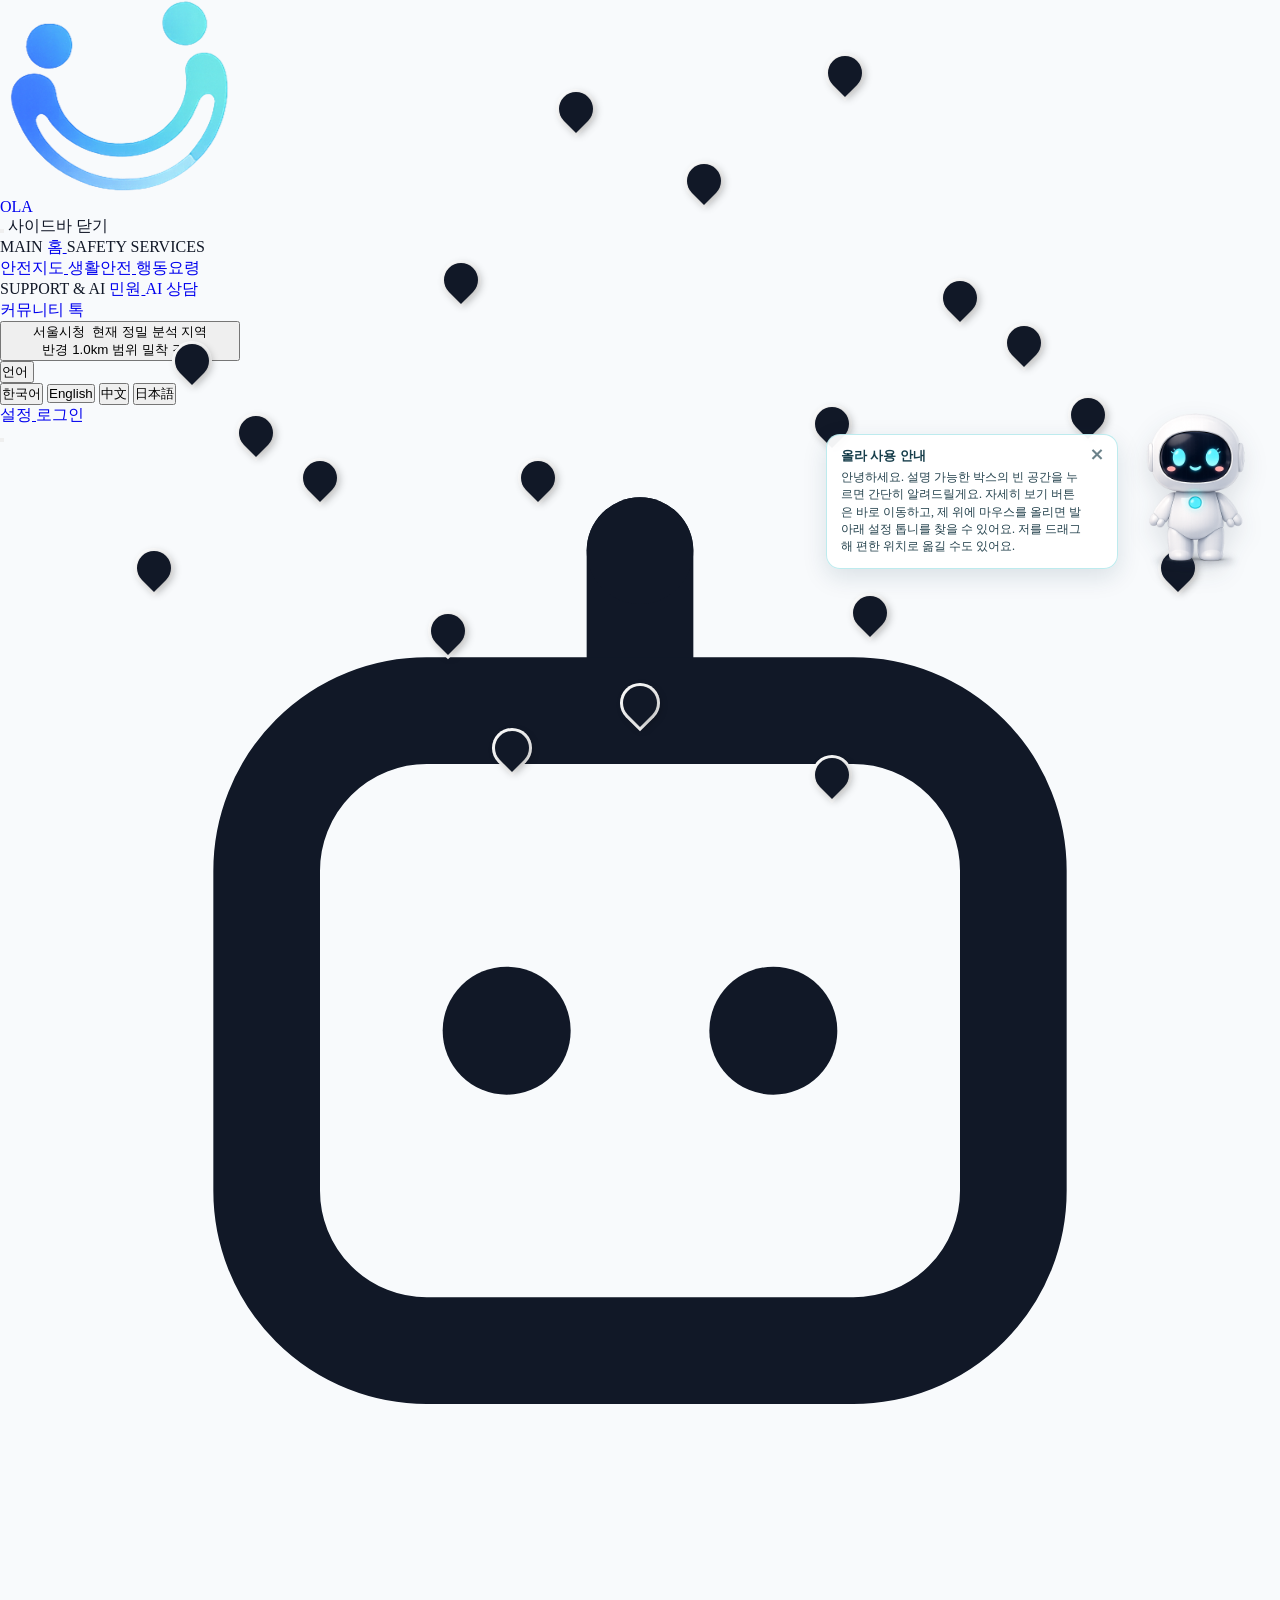
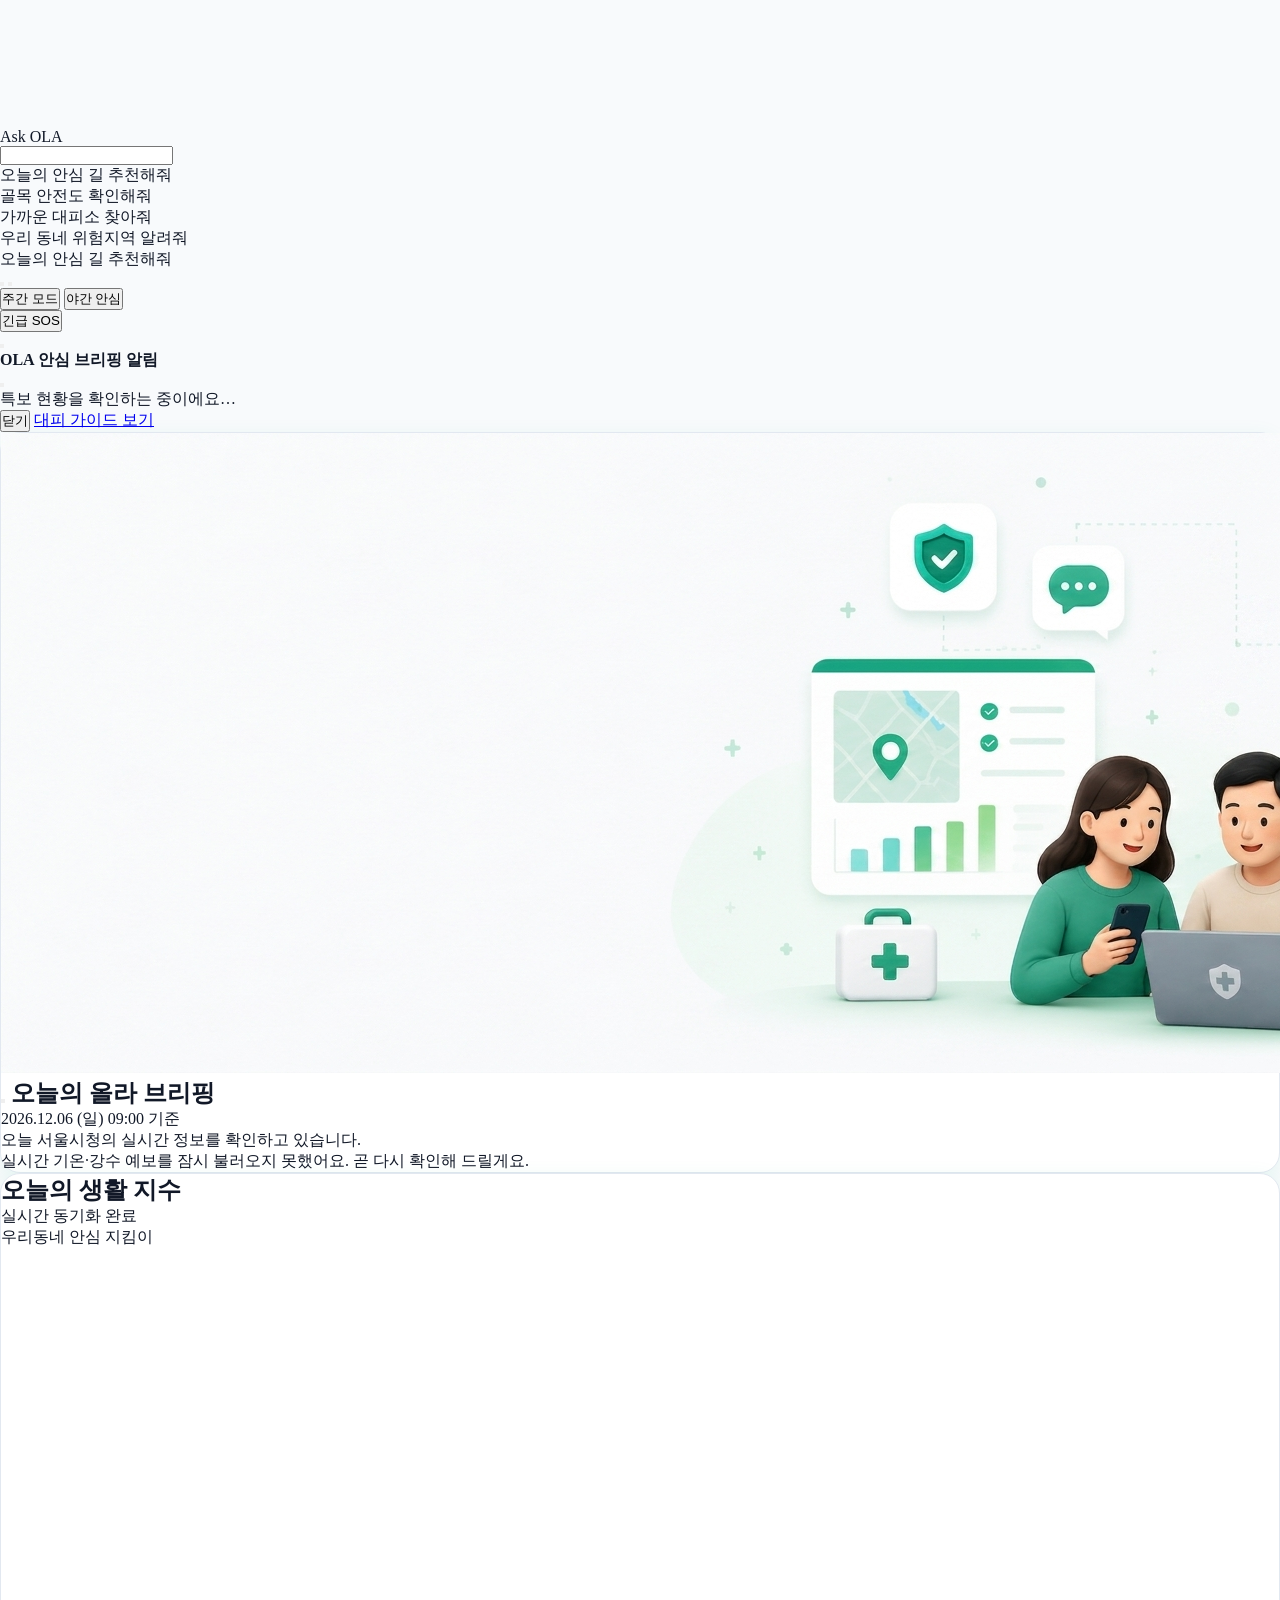
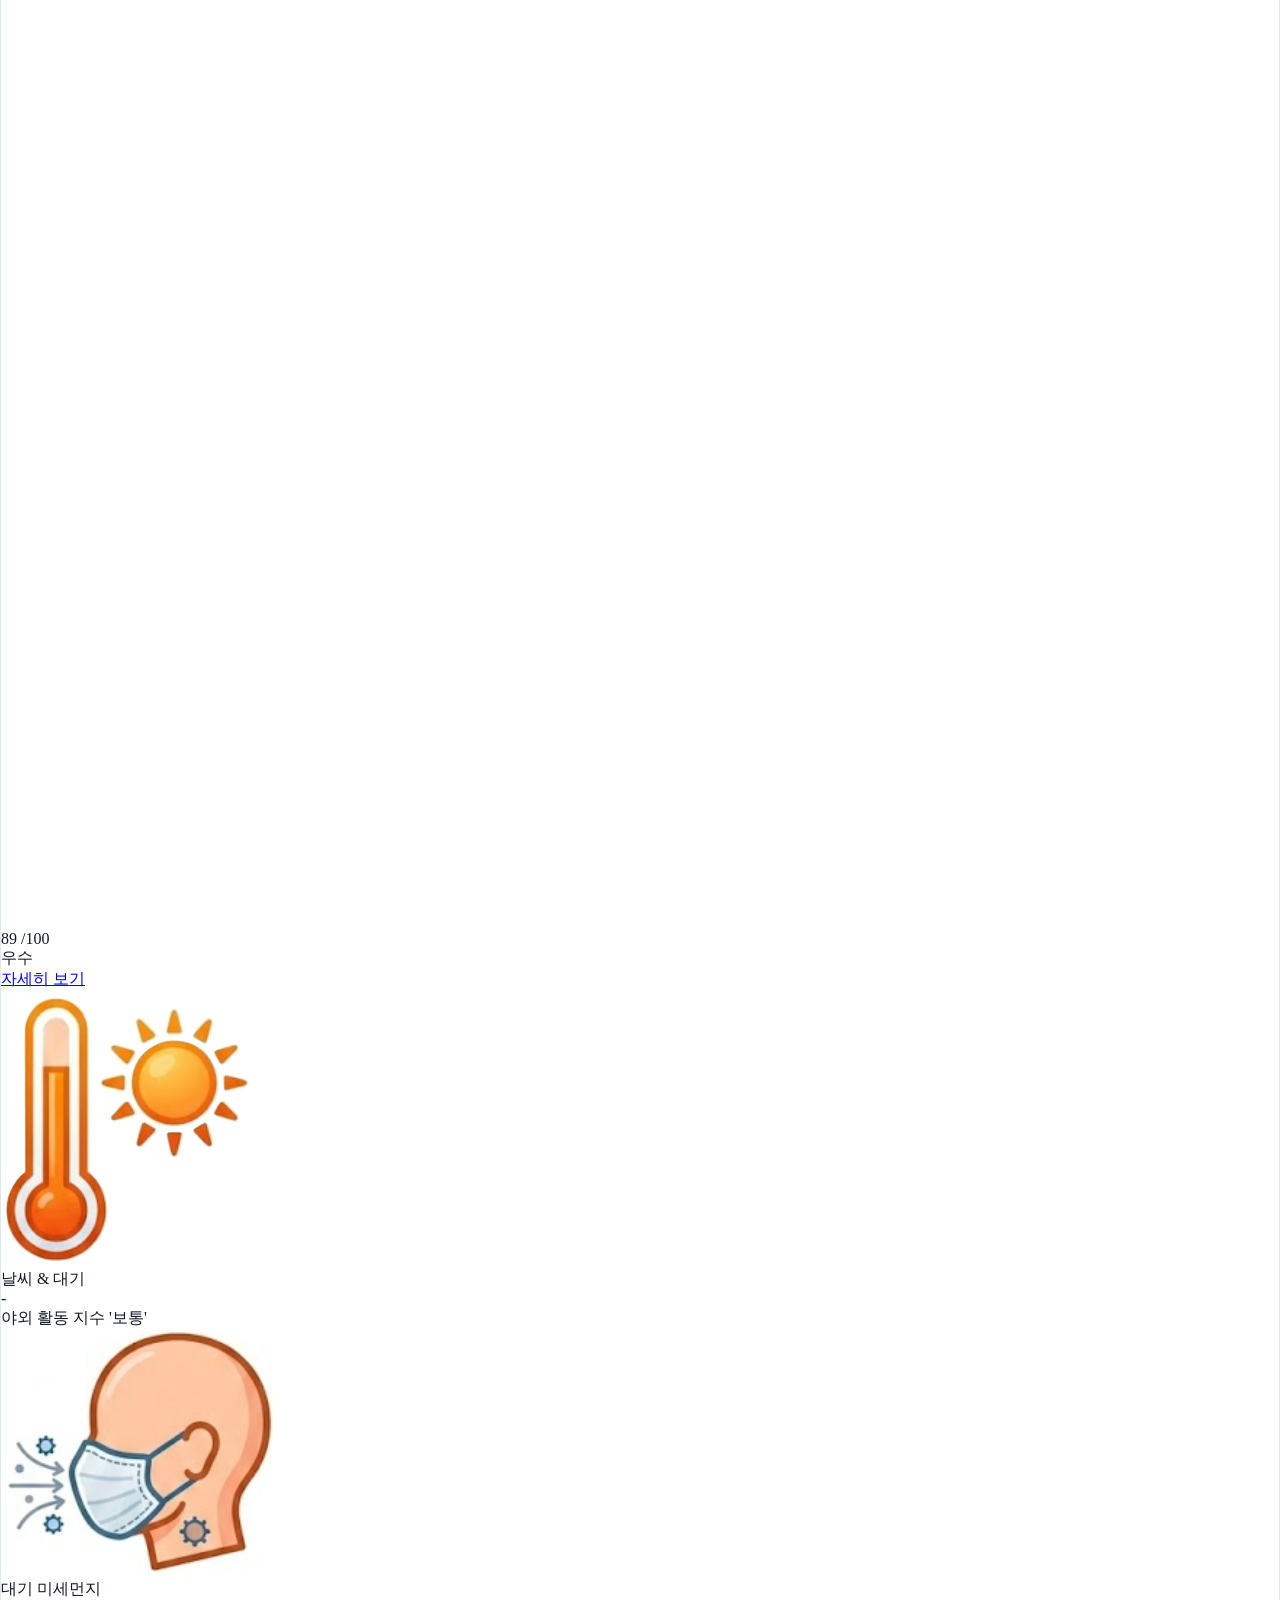
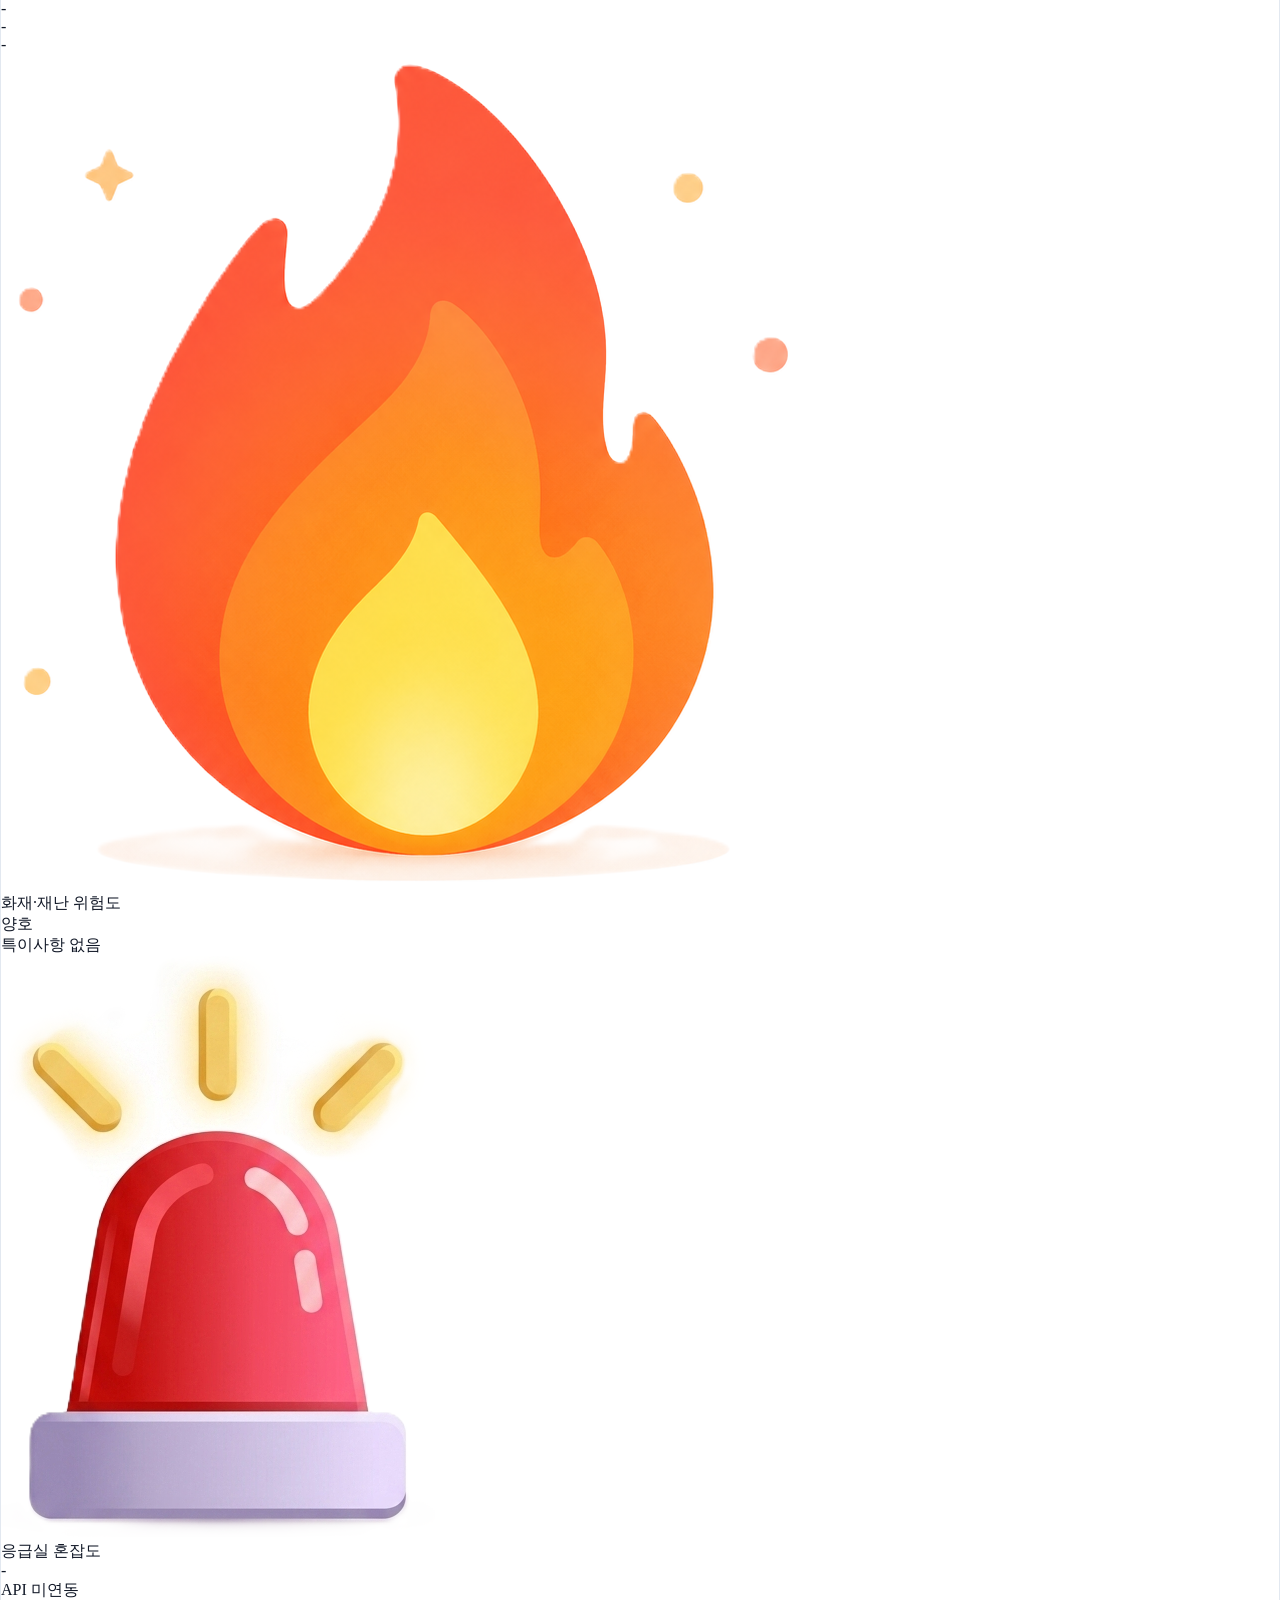
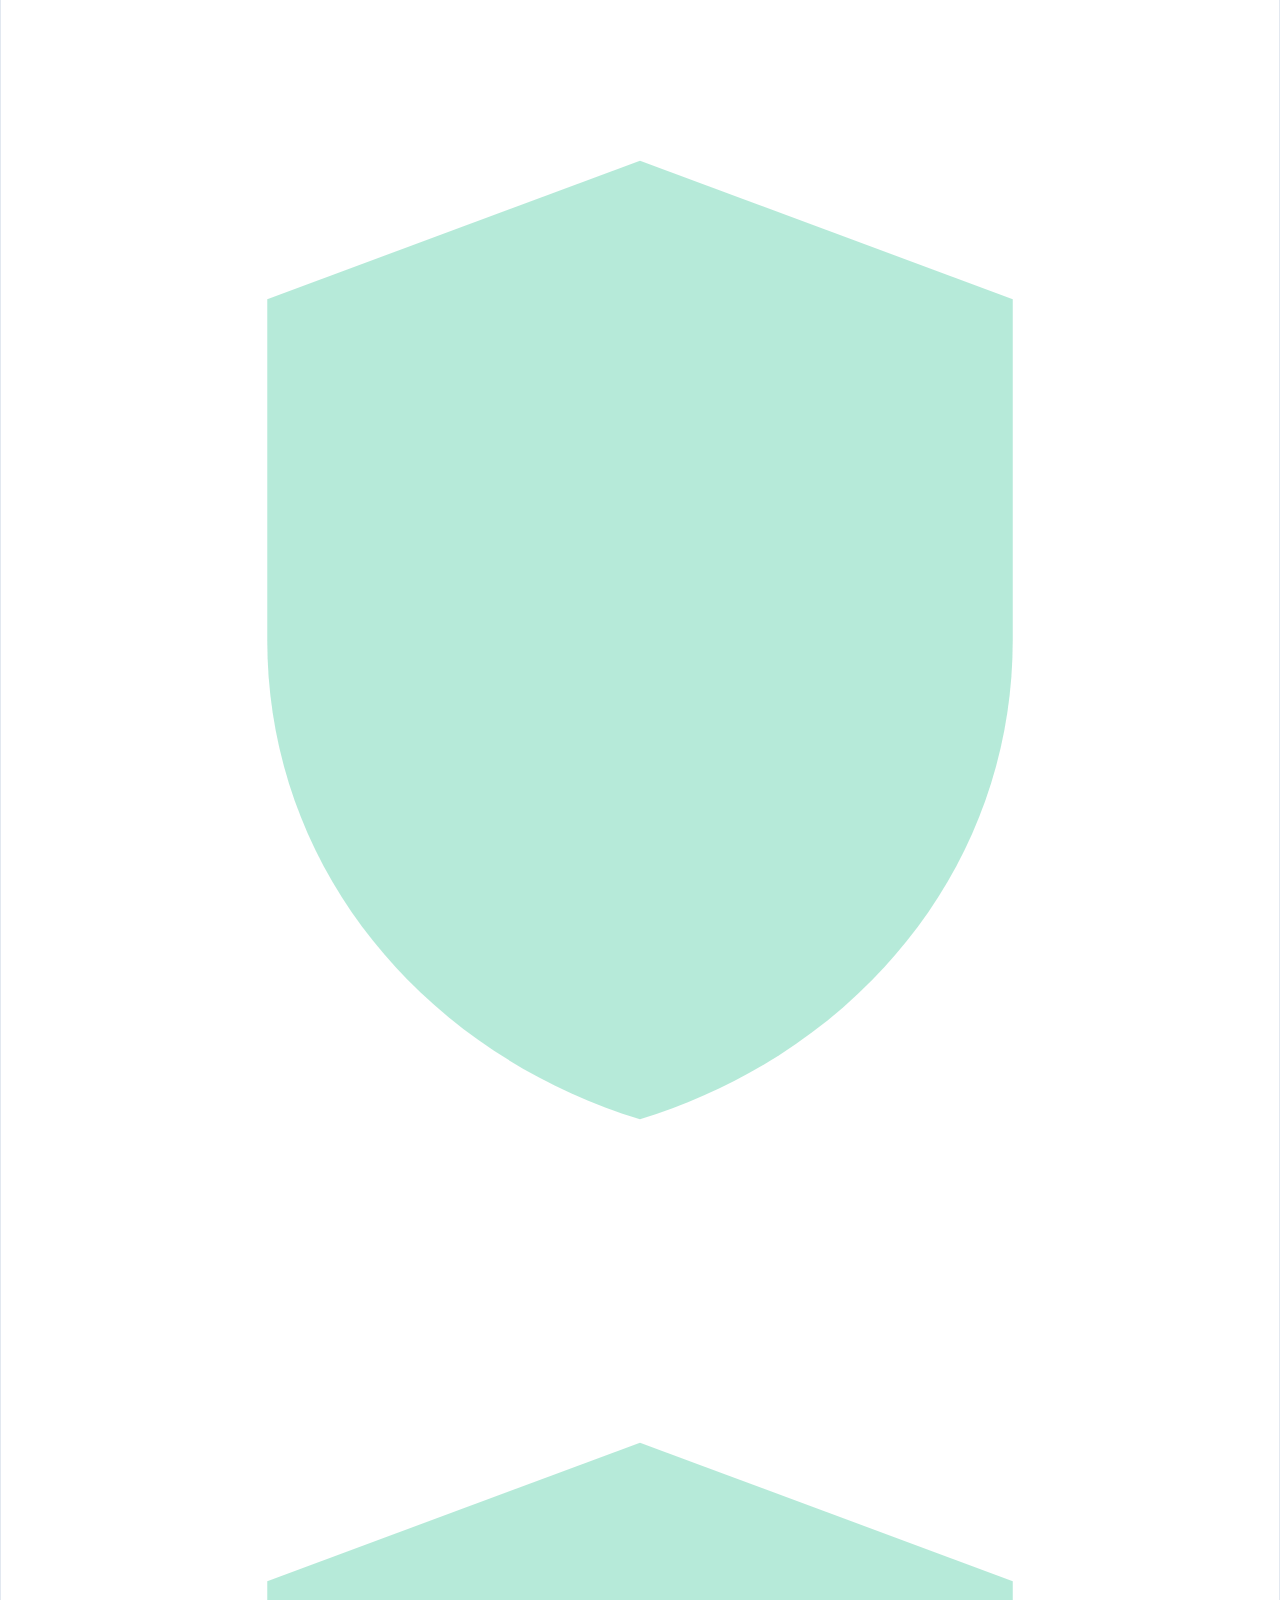
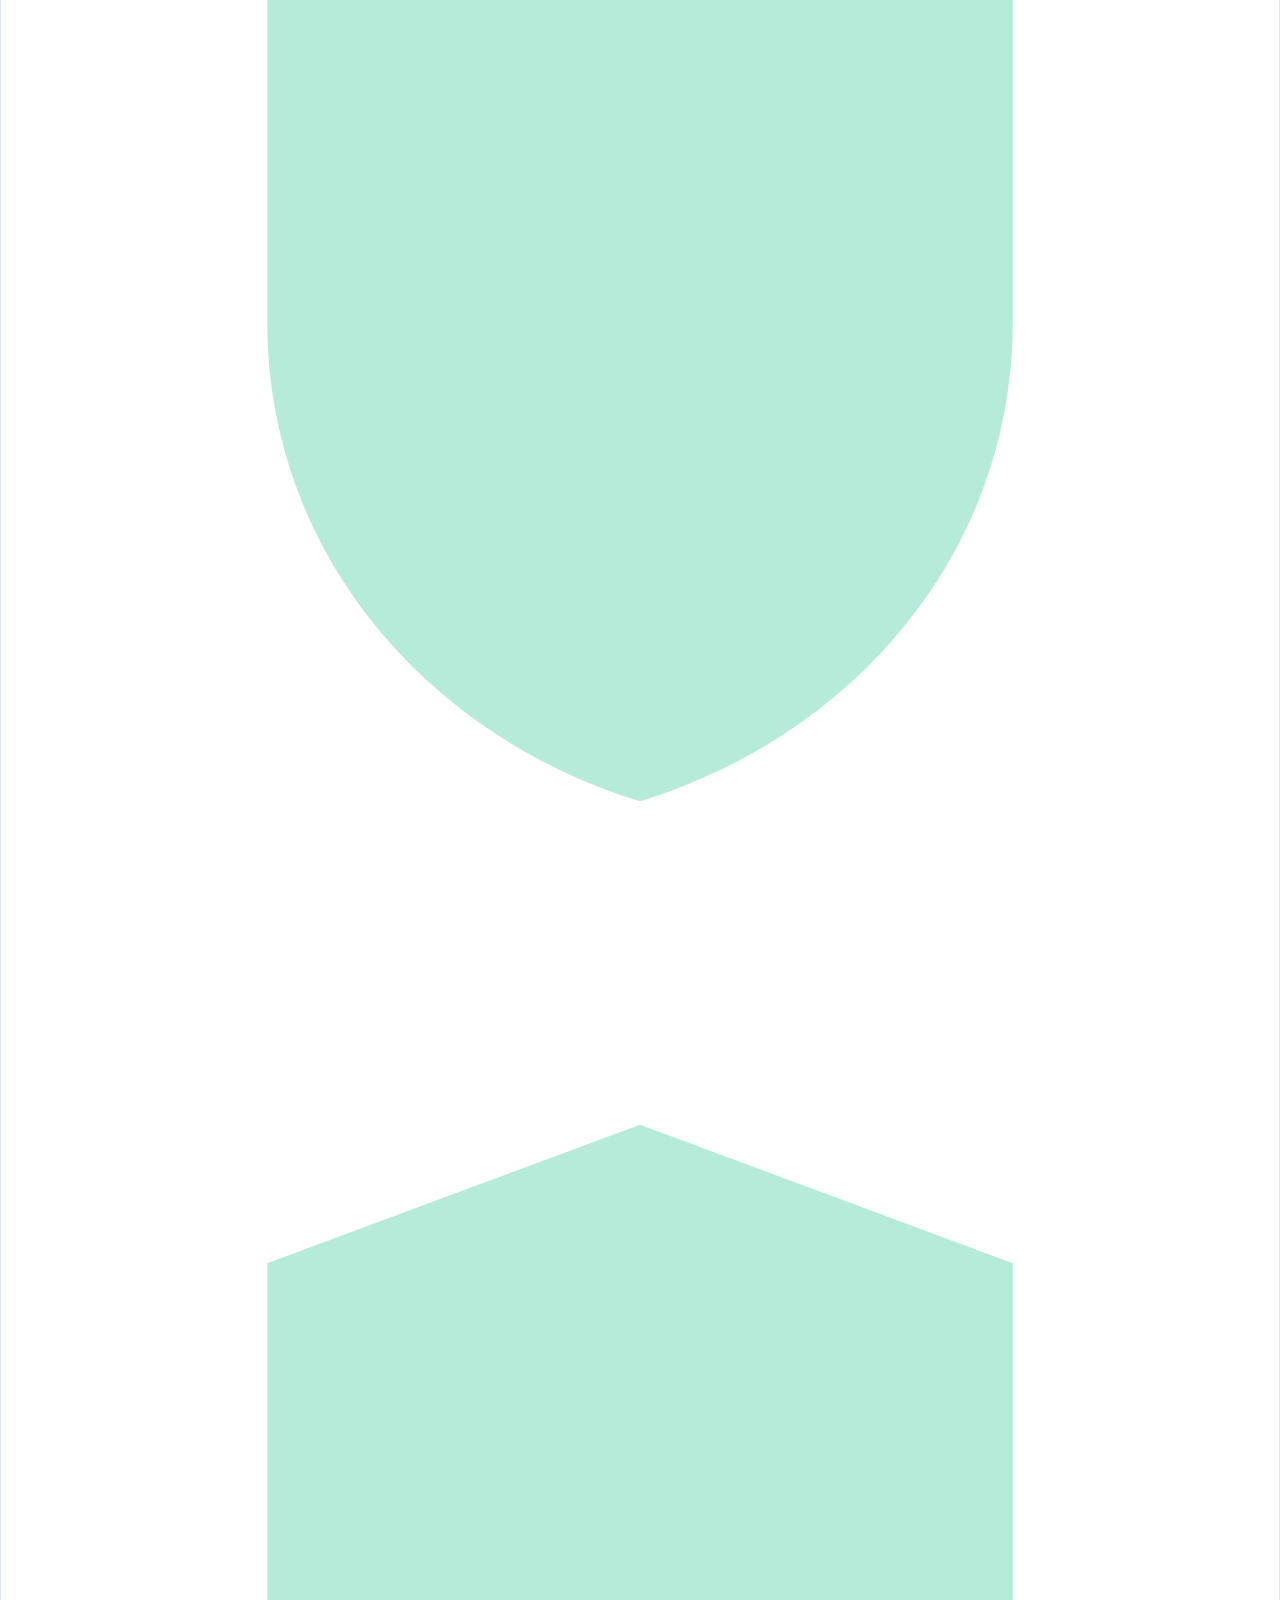
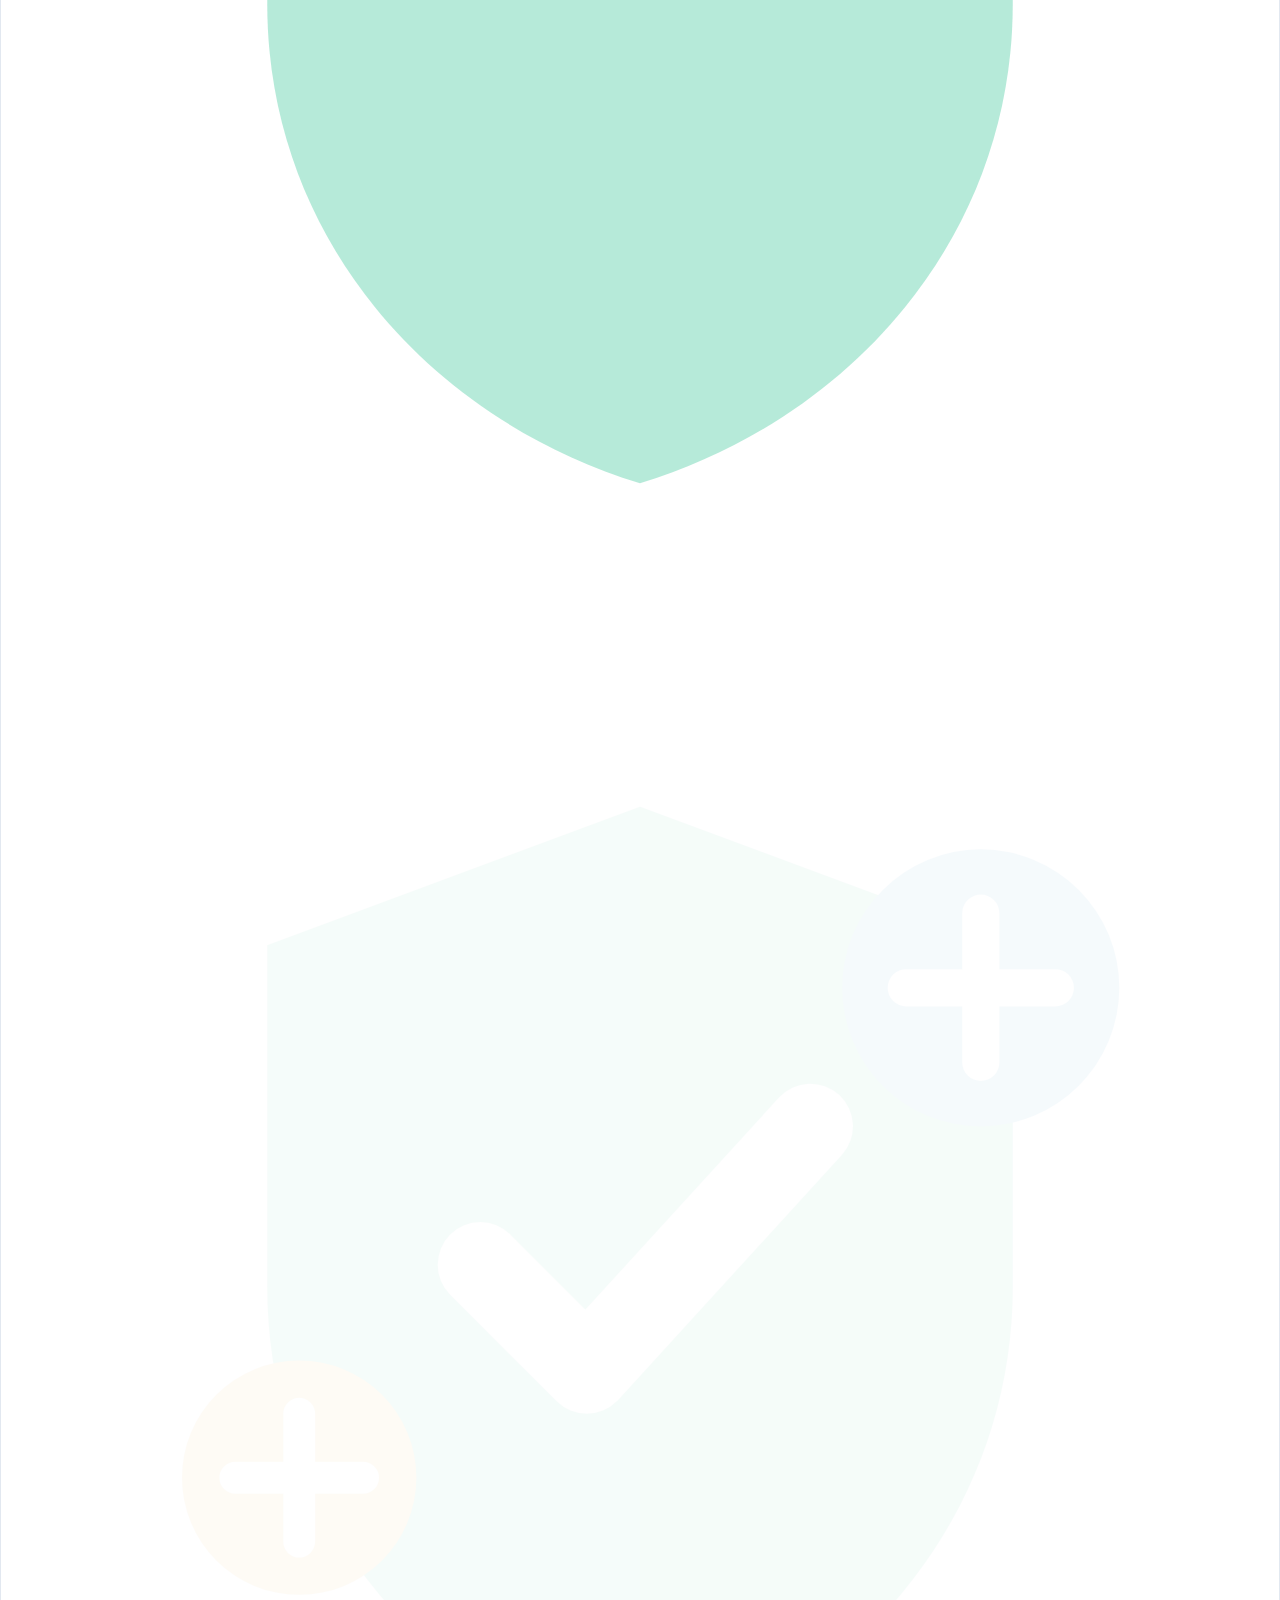
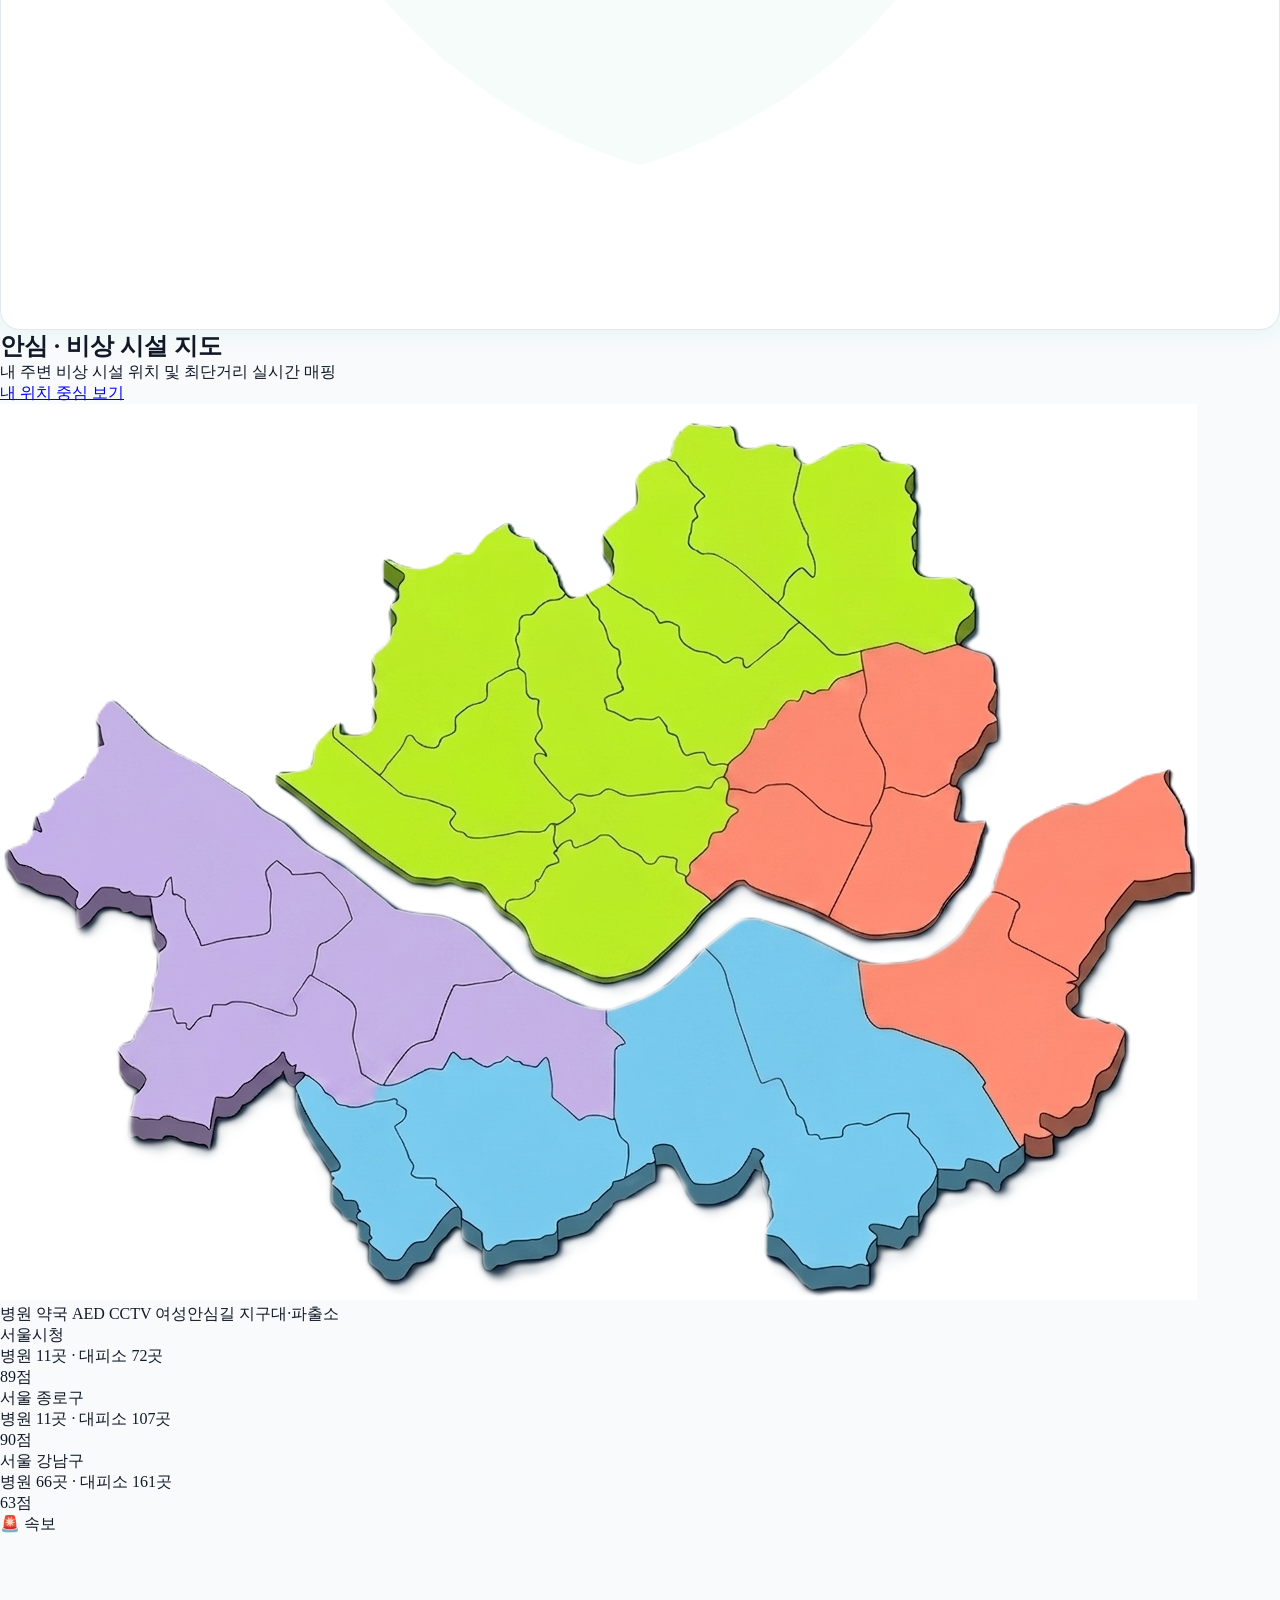
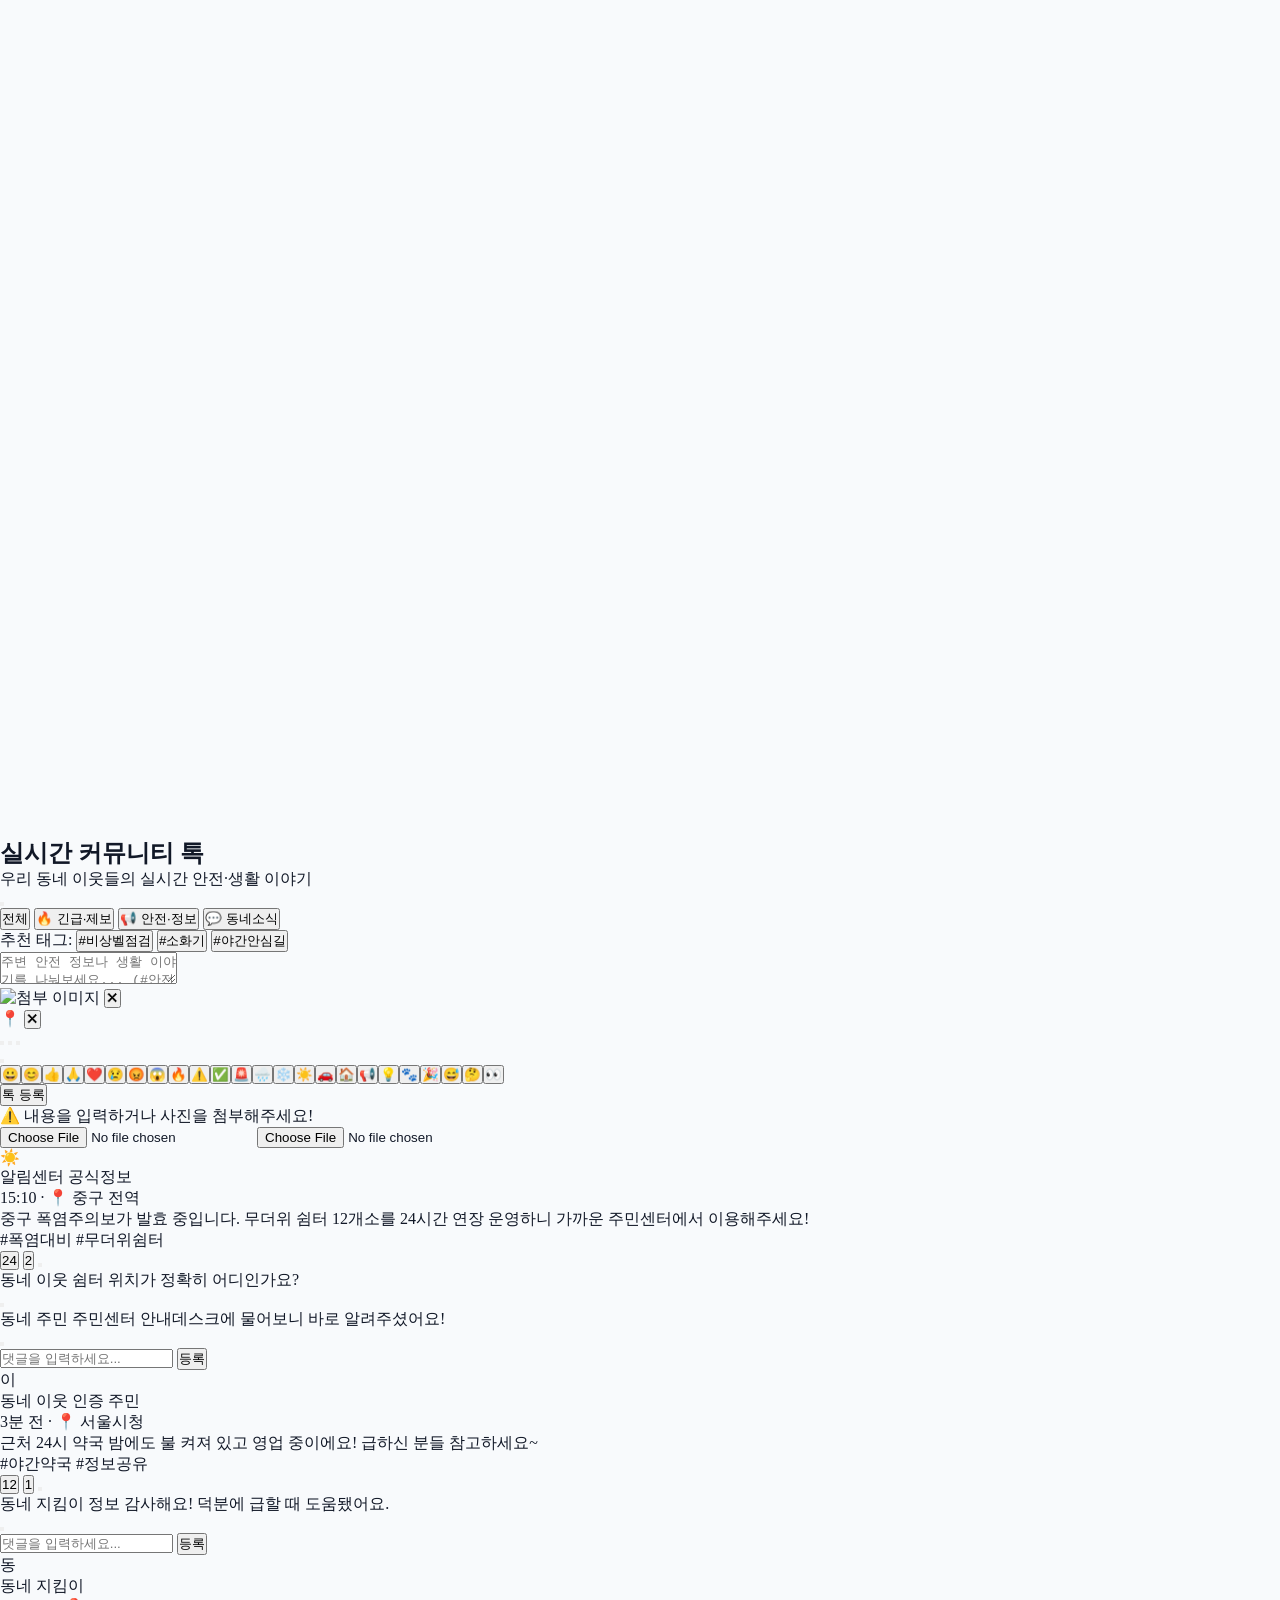
==== commit bd1bc96c: "Update index.html" ====
--- a/index.html
+++ b/index.html
@@ -228,7 +228,7 @@
                         <button id="notif-bell-btn" onclick="olaNotif.toggle()"
                             class="relative p-2 text-gray-500 hover:text-primary transition-colors">
                             <i data-lucide="bell" id="notif-bell-icon" class="w-6 h-6 bell-ring"></i>
-                            <span class="absolute top-1 right-1 w-2 h-2 bg-amber-500 rounded-full"></span>
+                            <span id="notif-dot" class="hidden absolute top-1 right-1 w-2 h-2 bg-amber-500 rounded-full"></span>
                         </button>
                         <div id="notif-panel"
                             class="hidden absolute -right-14 top-full mt-2 w-80 bg-white rounded-2xl shadow-xl border border-border overflow-hidden z-[9999] text-left">
@@ -242,8 +242,7 @@
                                 </button>
                             </div>
                             <div class="px-4 pb-4">
-                                <p class="text-xs text-gray-500 leading-relaxed" data-i18n="header.notifSample">오늘 저녁 퇴근길 폭우 주의보가 예정되어 있습니다.
-                                    우산을 챙기시고 하천 주변 도로로 우회해 주세요.</p>
+                                <p id="notif-body" class="text-xs text-gray-500 leading-relaxed">특보 현황을 확인하는 중이에요…</p>
                             </div>
                             <div class="flex border-t border-border">
                                 <button onclick="olaNotif.close()"
@@ -1149,4 +1148,4 @@
 
 </body>
 
-</html>+</html>
